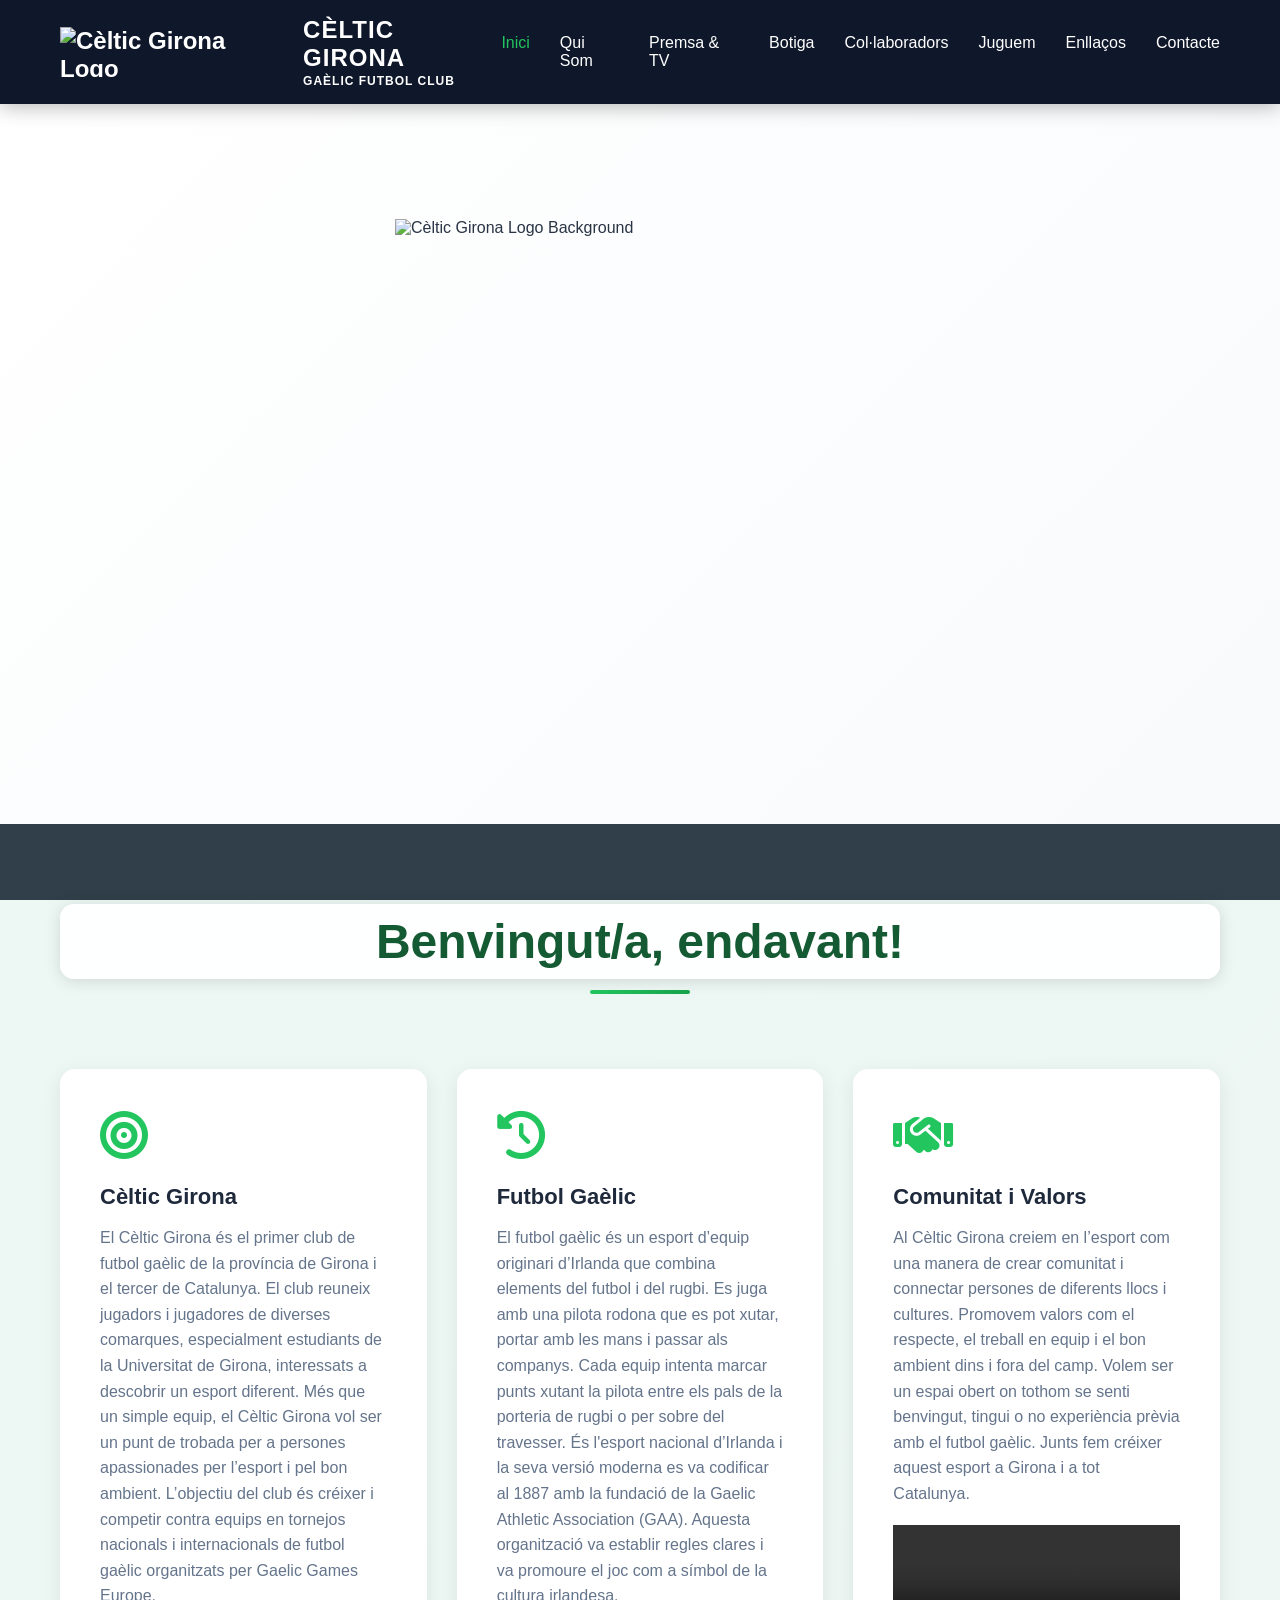
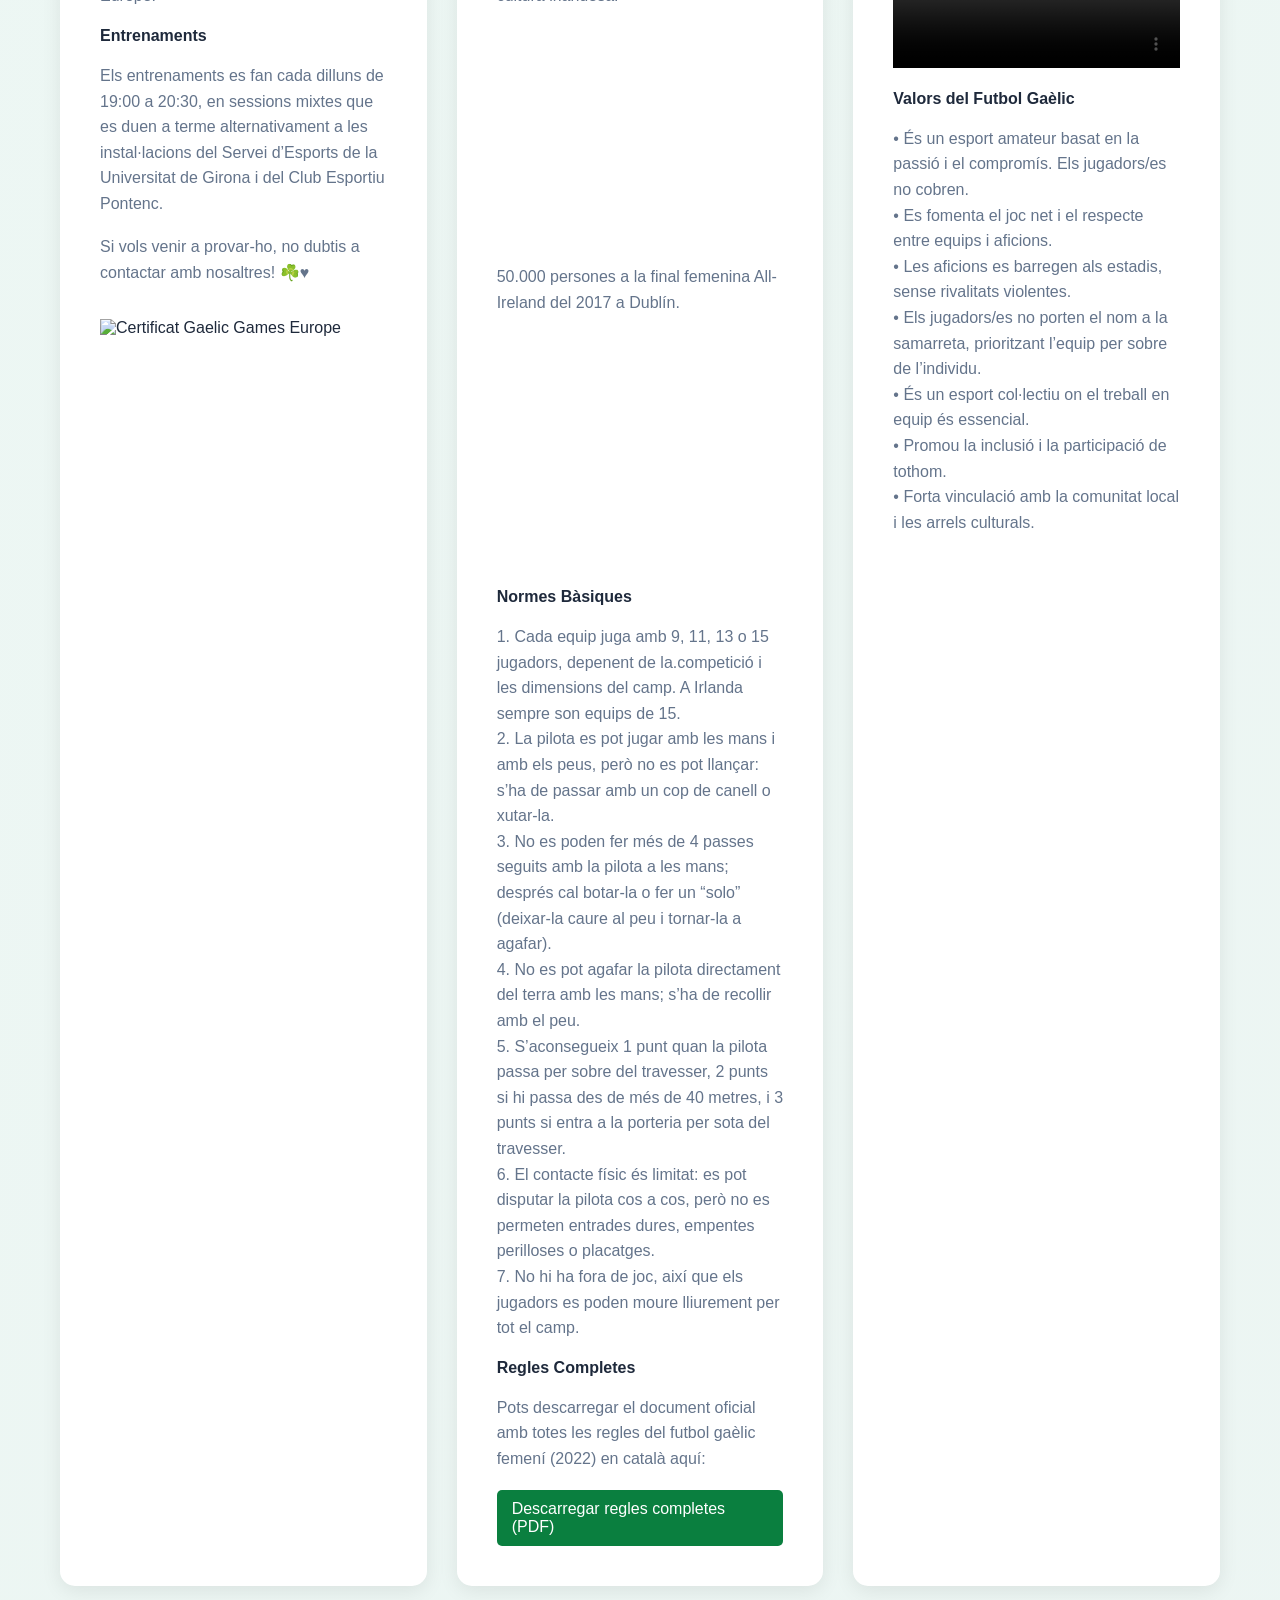
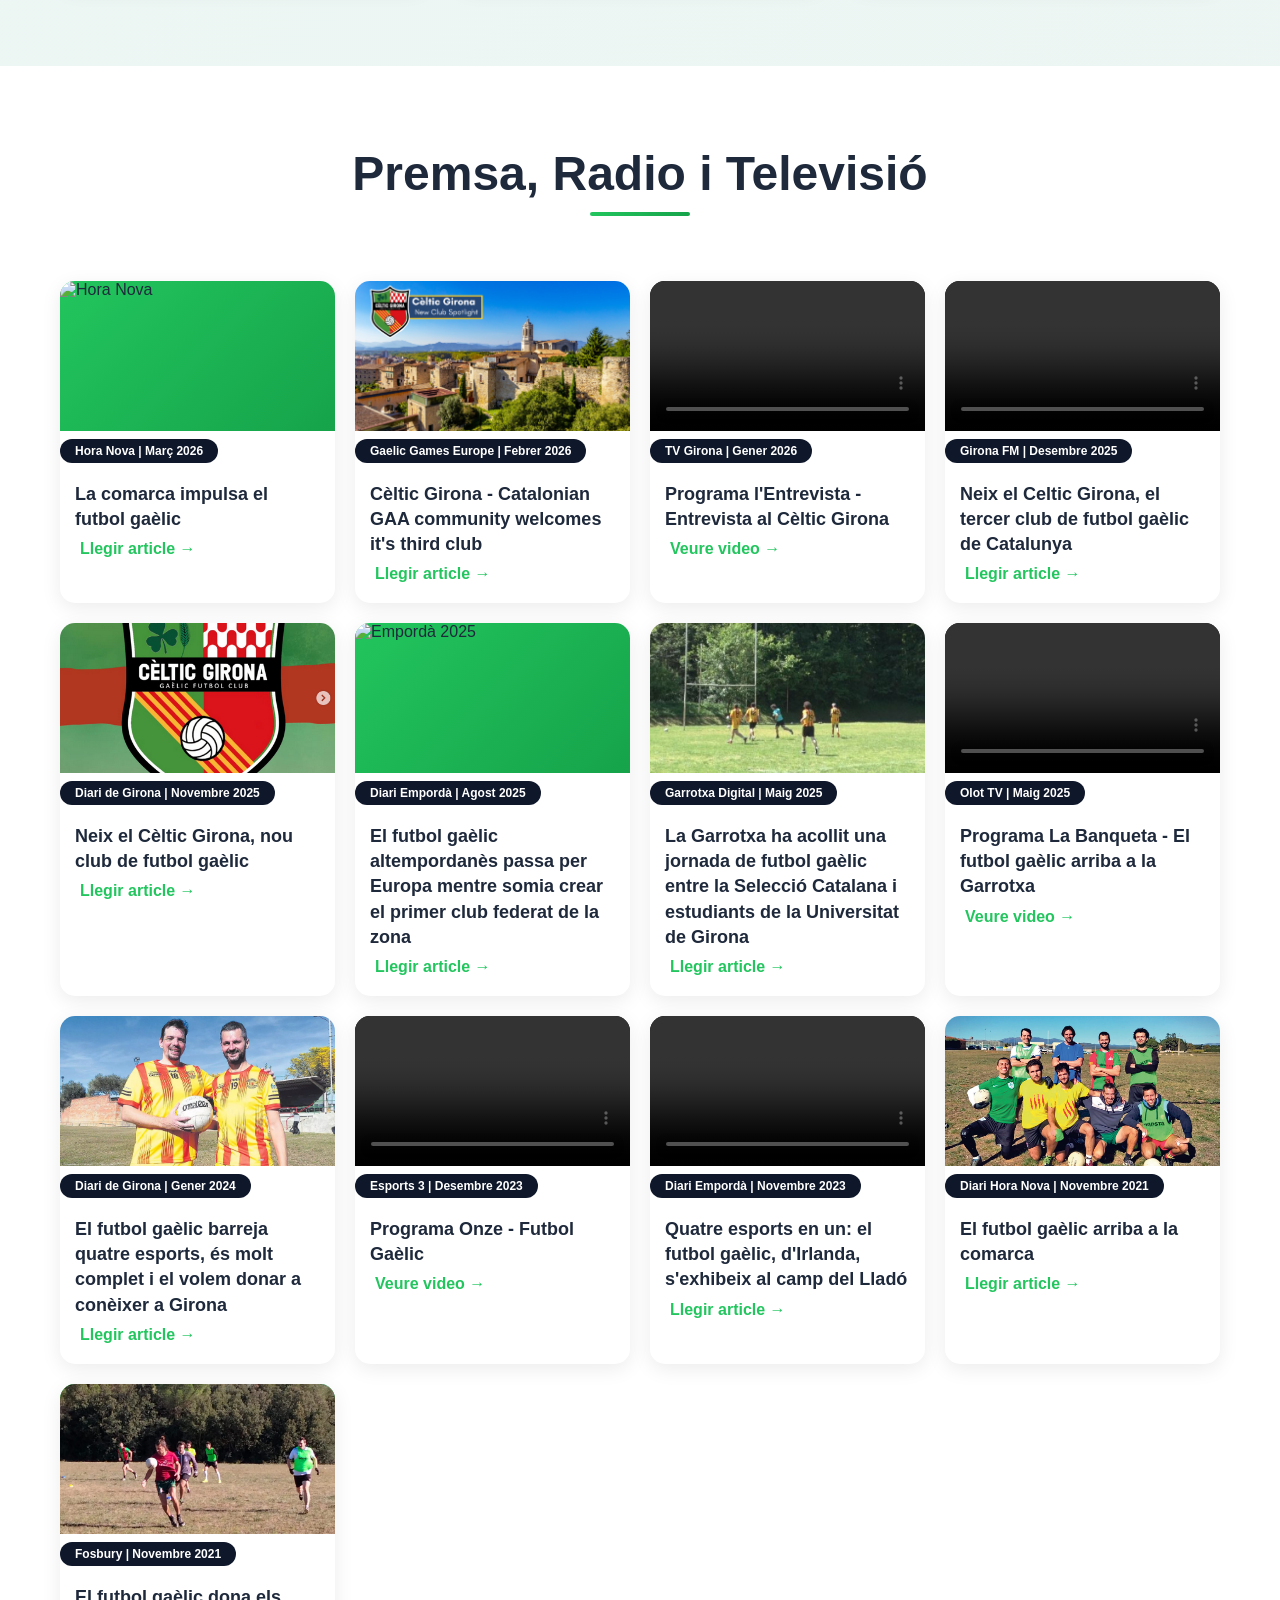
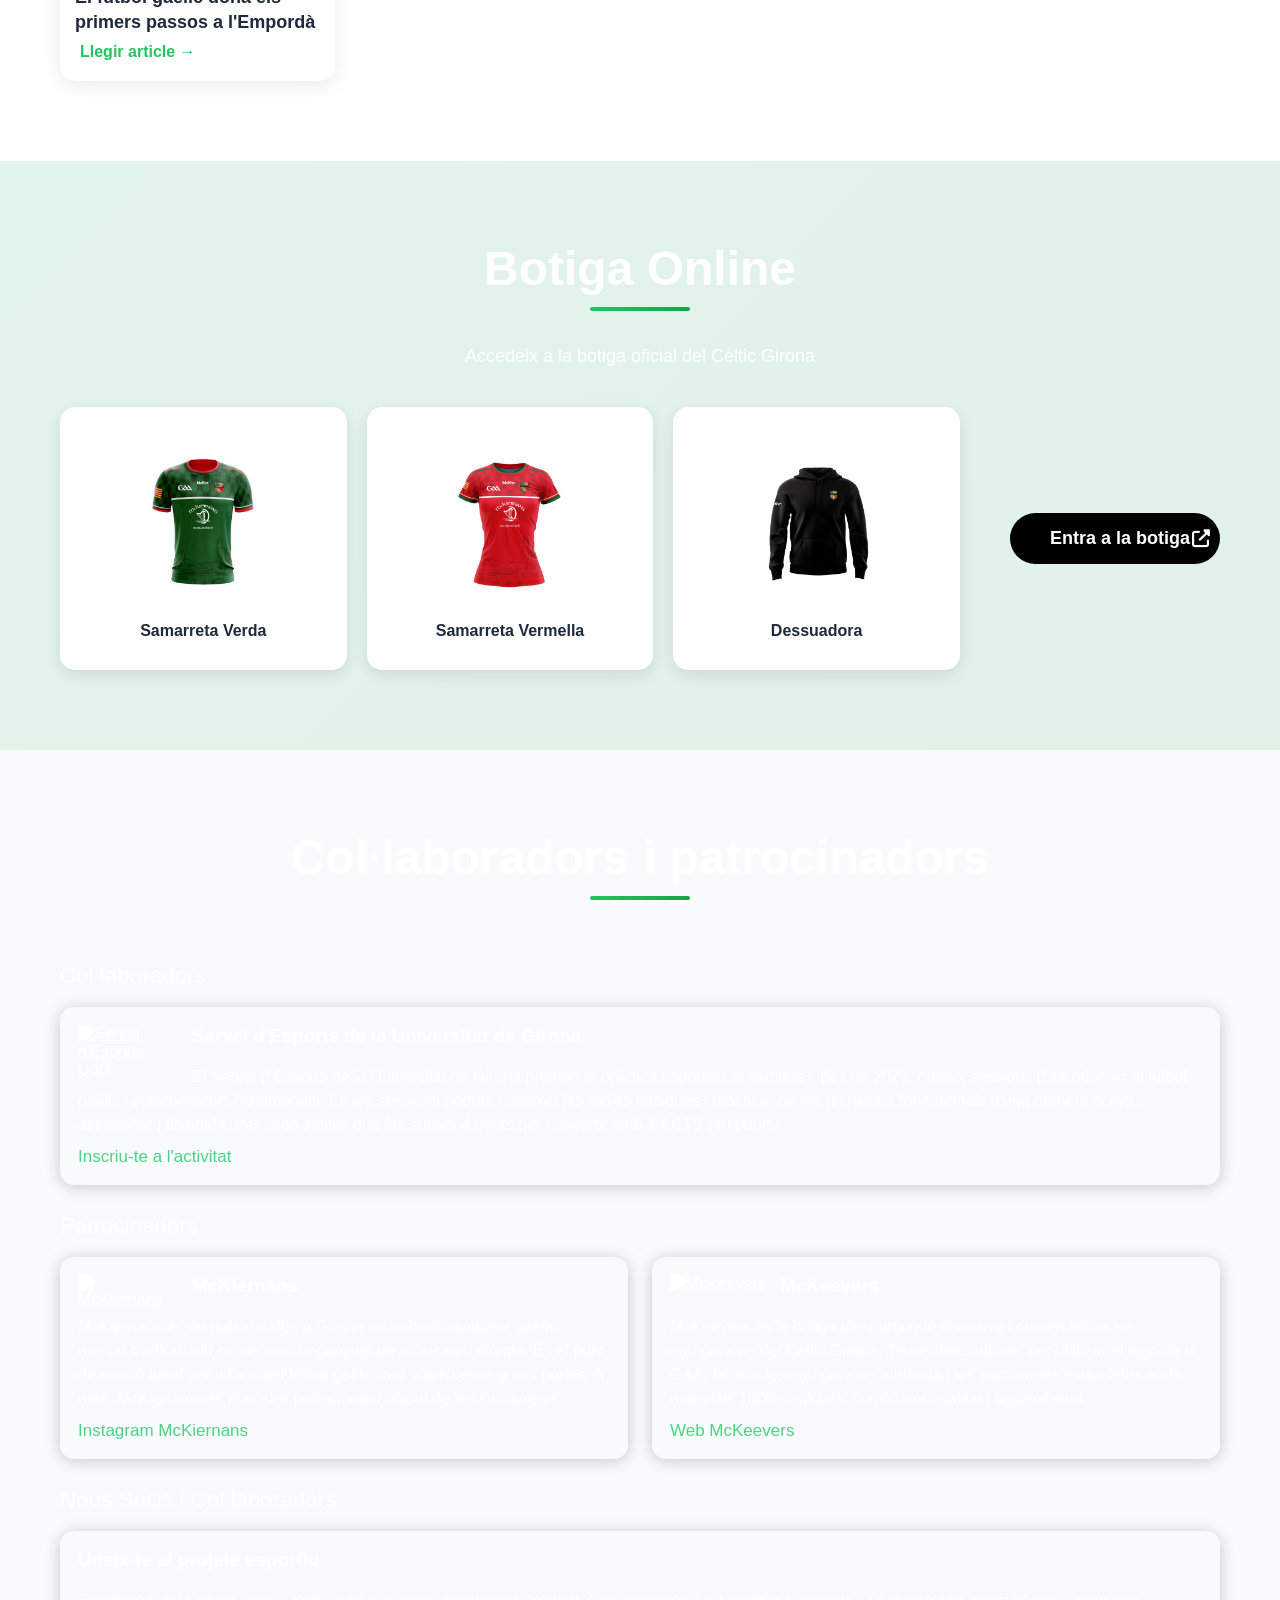
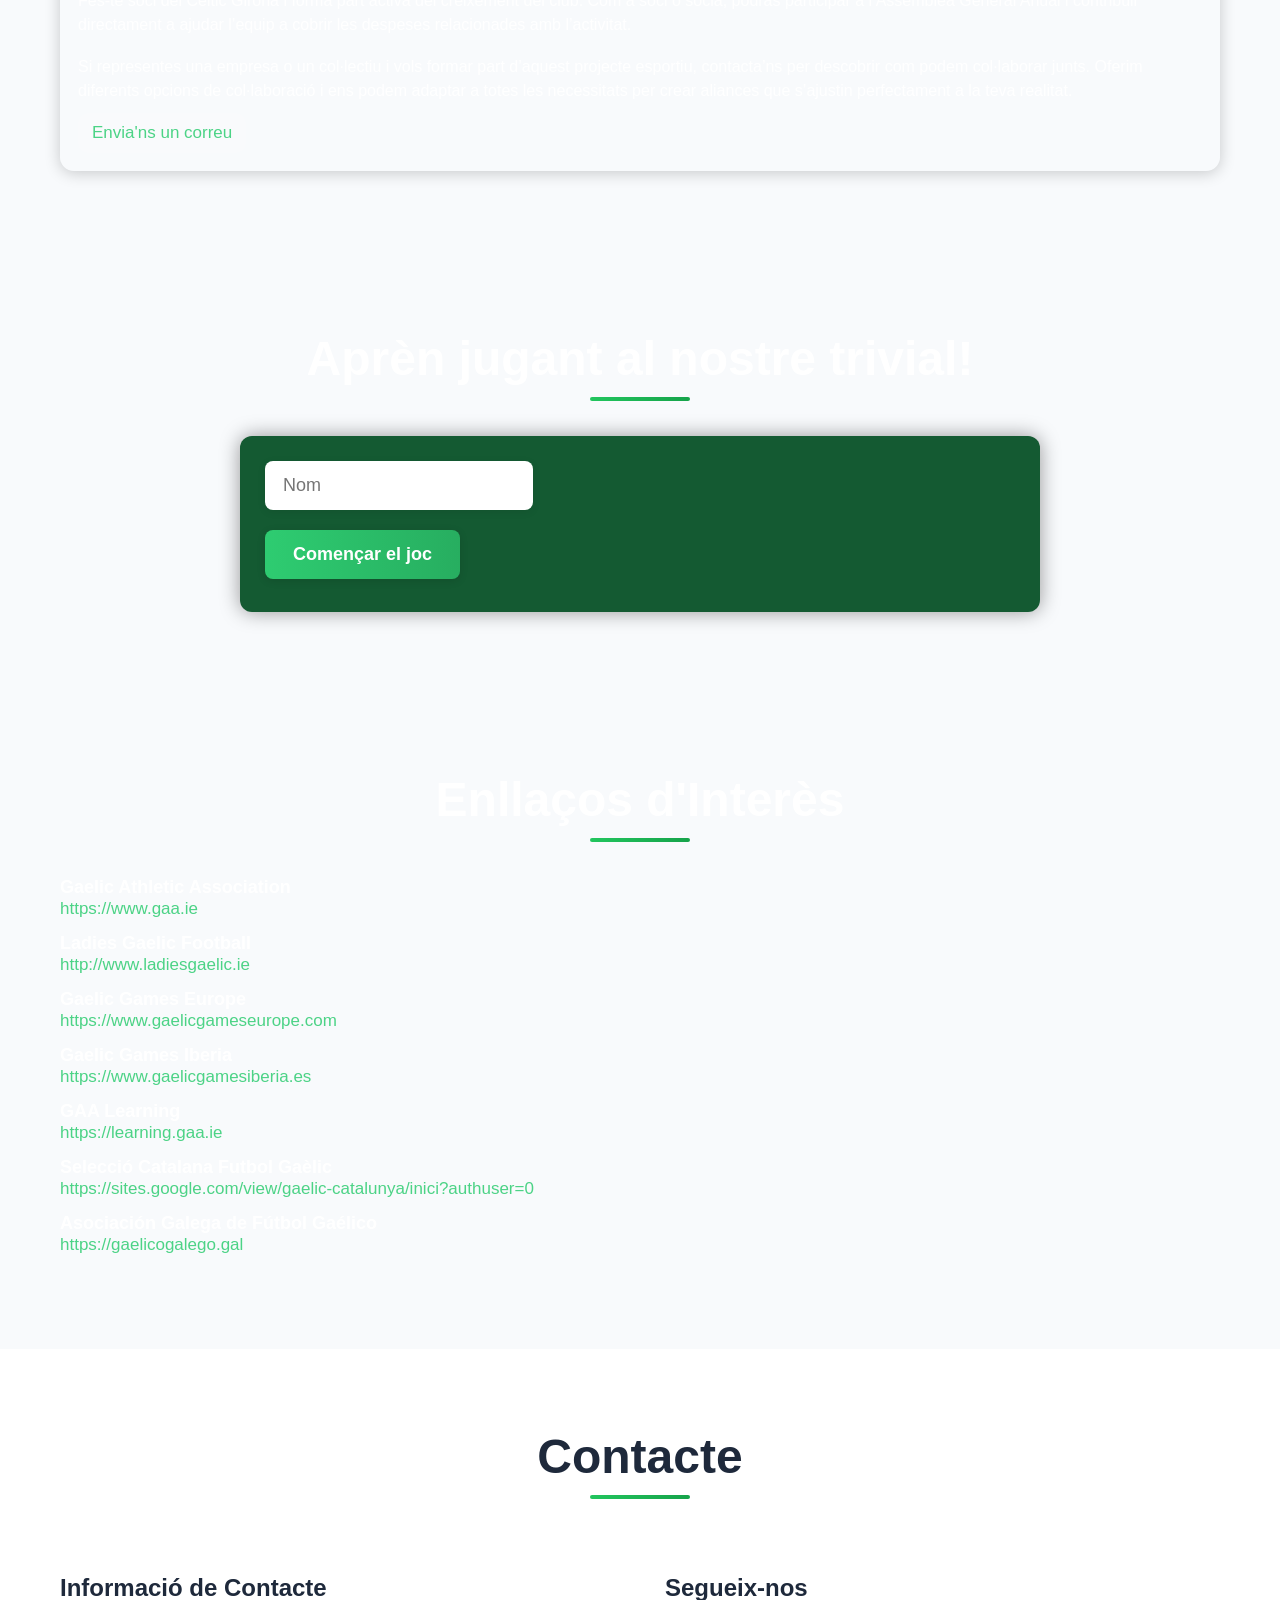
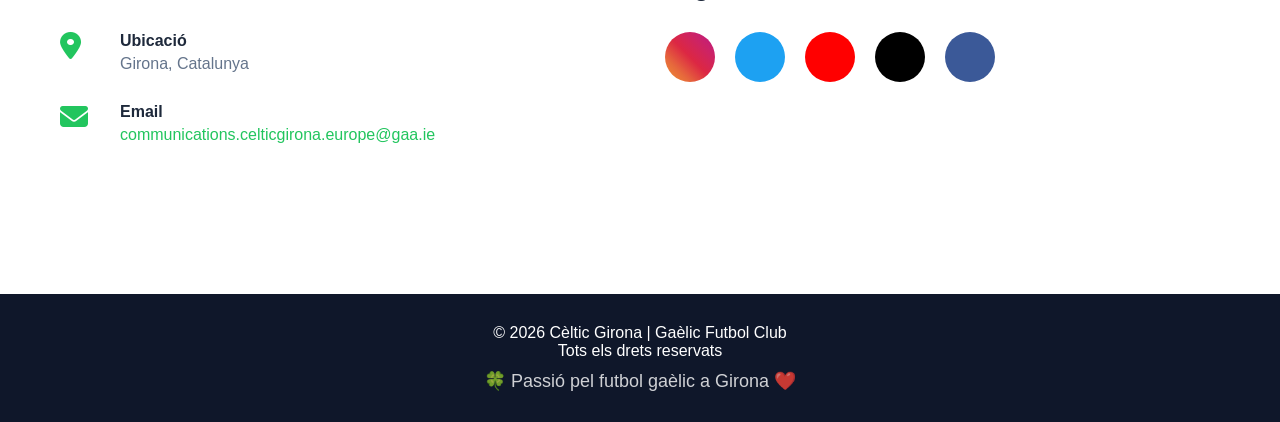
==== index.html @ 1ba1a30a "Update index.html" ====
<!DOCTYPE html>
<html lang="ca">
<head>
    <meta charset="UTF-8">
    
    <!-- Google tag (gtag.js) -->
    <script async src="https://www.googletagmanager.com/gtag/js?id=G-WCNKQCHRR4"></script>
    <script>
     window.dataLayer = window.dataLayer || [];
     function gtag(){dataLayer.push(arguments);}
     gtag('js', new Date());

     gtag('config', 'G-WCNKQCHRR4');
    </script>
    
    <meta name="description" content="Pàgina oficial Cèltic Girona Gaèlic Futbol Club)" />
    <meta name="keywords" content="Cèltic, Girona, Futbol, Gaèlic" />
    <meta name="viewport" content="width=device-width, initial-scale=1.0">

    
    <title>Cèltic Girona | Gaèlic Futbol Club</title>
    <link rel="stylesheet" href="styles.css">
    <link rel="stylesheet" href="https://cdnjs.cloudflare.com/ajax/libs/font-awesome/6.4.0/css/all.min.css">
</head>
<body>
    <!-- Header i Navegació -->
    <header class="header">
        <div class="container">
            <div class="logo">
                <img src="images/logo.png" alt="Cèltic Girona Logo" class="logo-img">
                <span>Cèltic Girona<br><small>Gaèlic Futbol Club</small></span>
            </div>
            <nav class="nav">
                <button class="hamburger" id="hamburger">
                    <span></span>
                    <span></span>
                    <span></span>
                </button>
                <ul class="nav-list" id="navList">
                    <li><a href="#inicio">Inici</a></li>
                    <li><a href="#qui-som">Qui Som</a></li>
                    <li><a href="#premsa">Premsa & TV</a></li>
                    <li><a href="#botiga">Botiga</a></li>
                    <li><a href="#patrocinadors">Col·laboradors</a></li>
                    <li><a href="#juguem">Juguem</a></li>
                    <li><a href="#enllacos">Enllaços</a></li>
                    <li><a href="#contacte">Contacte</a></li>
                </ul>
            </nav>
        </div>
    </header>

    <!-- Secció Hero -->
    <section id="inicio" class="hero">
        <div class="hero-background">
            <img src="images/logo.png" alt="Cèltic Girona Logo Background" class="hero-logo-bg">
        </div>
        <div class="hero-content">
        </div>
    </section>

    <!-- Secció Qui Som -->
    <section id="qui-som" class="section qui-som">
        <div class="container">
            <h2 class="qui-som-title">Benvingut/a, endavant!</h2>
            <div class="content-grid">
                <div class="card">
                    <div class="card-icon">
                        <i class="fas fa-bullseye"></i>
                    </div>
                    <h3>Cèltic Girona</h3>
                    <p>El Cèltic Girona és el primer club de futbol gaèlic de la província de Girona i el tercer de Catalunya. El club reuneix jugadors i jugadores de diverses comarques, especialment estudiants de la Universitat de Girona, interessats a descobrir un esport diferent. Més que un simple equip, el Cèltic Girona vol ser un punt de trobada per a persones apassionades per l’esport i pel bon ambient. L’objectiu del club és créixer i competir contra equips en tornejos nacionals i internacionals de futbol gaèlic organitzats per Gaelic Games Europe.</p>
                    </br>
                    <h4>Entrenaments</h4>
                    <br>
                    <p>Els entrenaments es fan cada dilluns de 19:00 a 20:30, en sessions mixtes que es duen a terme alternativament a les instal·lacions del Servei d’Esports de la Universitat de Girona i del Club Esportiu Pontenc.</p>
                    <br>
                    <p>Si vols venir a provar-ho, no dubtis a contactar amb nosaltres! ☘️♥️</p>
                    <br>
                    <img src="images/celtic_girona_certificat_gee.jpg" alt="Certificat Gaelic Games Europe" style="width:100%; margin-top:15px; margin-bottom:15px;">
                </div>    

                <div class="card">
                    <div class="card-icon">
                    <i class="fas fa-history"></i>
                </div>
                <h3>Futbol Gaèlic</h3>
                <p>El futbol gaèlic és un esport d’equip originari d’Irlanda que combina elements del futbol i del rugbi. Es juga amb una pilota rodona que es pot xutar, portar amb les mans i passar als companys. Cada equip intenta marcar punts xutant la pilota entre els pals de la porteria de rugbi o per sobre del travesser. És l'esport nacional d’Irlanda i la seva versió moderna es va codificar al 1887 amb la fundació de la Gaelic Athletic Association (GAA). Aquesta organització va establir regles clares i va promoure el joc com a símbol de la cultura irlandesa.</p>
                </br>
                <iframe width="100%" height="215"
                src="https://www.youtube.com/embed/PQqr19PSHFk?is=afX-1iHT82Kkx4VJ&autoplay=1&mute=1"
                title="YouTube video player"
                frameborder="0"
                allow="accelerometer; autoplay; clipboard-write; encrypted-media; gyroscope; picture-in-picture; fullscreen"
                allowfullscreen>
                </iframe>
                </br>
                <br>   
                <p>50.000 persones a la final femenina All-Ireland del 2017 a Dublín.</p>
                <br>
                <iframe width="100%" height="215"
                src="https://www.youtube.com/embed/XE3Kad0G_X8?os=afX-1iHT8Kkx4VJ&autoplay=1&mute=1"
                title="YouTube video player"
                frameborder="0"
                allow="accelerometer; autoplay; clipboard-write; encrypted-media; gyroscope; picture-in-picture; fullscreen"
                allowfullscreen>
                </iframe>
                <br>
                <br>
                <br>
                <h4>Normes Bàsiques</h4>
                <br>
                <p> 1. Cada equip juga amb 9, 11, 13 o 15 jugadors, depenent de la.competició i les dimensions del camp. A Irlanda sempre son equips de 15.</p>
                <p> 2. La pilota es pot jugar amb les mans i amb els peus, però no es pot llançar: s’ha de passar amb un cop de canell o xutar-la.</p>
                <p> 3. No es poden fer més de 4 passes seguits amb la pilota a les mans; després cal botar-la o fer un “solo” (deixar-la caure al peu i tornar-la a agafar).</p>
                <p> 4. No es pot agafar la pilota directament del terra amb les mans; s’ha de recollir amb el peu.</p>
                <p> 5. S’aconsegueix 1 punt quan la pilota passa per sobre del travesser, 2 punts si hi passa des de més de 40 metres, i 3 punts si entra a la porteria per sota del travesser.</p>
                <p> 6. El contacte físic és limitat: es pot disputar la pilota cos a cos, però no es permeten entrades dures, empentes perilloses o placatges.</p>
                <p> 7. No hi ha fora de joc, així que els jugadors es poden moure lliurement per tot el camp.</p>
                <br>
                <h4>Regles Completes</h4>
                <br>
                <p>Pots descarregar el document oficial amb totes les regles del futbol gaèlic femení (2022) en català aquí:</p>
                <br>
                <a href="https://ladiesgaelic.ie/wp-content/uploads/2022/09/LGFA-Playing-Rules-2022_Catalan.pdf" target="_blank" class="sponsor-link"
                       style="display:inline-block; padding:10px 15px; background:#0a7f3f; color:white; text-decoration:none; border-radius:5px;">
                       Descarregar regles completes (PDF)
                </a>
                </div>
               
                <div class="card">
                    <div class="card-icon">
                        <i class="fas fa-handshake"></i>
                    </div>
                    <h3>Comunitat i Valors</h3>
                    <p>Al Cèltic Girona creiem en l’esport com una manera de crear comunitat i connectar persones de diferents llocs i cultures. Promovem valors com el respecte, el treball en equip i el bon ambient dins i fora del camp. Volem ser un espai obert on tothom se senti benvingut, tingui o no experiència prèvia amb el futbol gaèlic. Junts fem créixer aquest esport a Girona i a tot Catalunya.</p>
                    <br>
                    <video controls width="100%">
                    <source src="video/YouCut_20260312_075220676.mp4" type="video/mp4">
                     El teu navegador no suporta el vídeo HTML5.
                    </video>
                   <br>
                   <br>
                   <h4>Valors del Futbol Gaèlic</h4>
                   <br>
                     <p>• És un esport amateur basat en la passió i el compromís. Els jugadors/es no cobren.</p>
                     <p>• Es fomenta el joc net i el respecte entre equips i aficions.</p>
                     <p>• Les aficions es barregen als estadis, sense rivalitats violentes.</p>
                     <p>• Els jugadors/es no porten el nom a la samarreta, prioritzant l’equip per sobre de l’individu.</p>
                     <p>• És un esport col·lectiu on el treball en equip és essencial.</p>
                     <p>• Promou la inclusió i la participació de tothom.</p>
                     <p>• Forta vinculació amb la comunitat local i les arrels culturals.</p>
                </div>
            </div>
        </div>
    </section>

    
    <!-- Secció Premsa i Televisió -->
    <section id="premsa" class="section premsa">
        <div class="container">
            <h2>Premsa, Radio i Televisió</h2>      
        <div class="articles-grid">
                <!-- PREMSA LOCAL -->
            
                <article class="article-card" data-category="premsa">
                    <div class="article-image">
                        <img src="images/hora_nova_2026.png" alt="Hora Nova">
                    </div>
                    <div class="article-meta">
                        <span class="article-tag tag-below">Hora Nova  |  Març 2026</span>
                    </div>
                    <h3>La comarca impulsa el futbol gaèlic</h3>
                    <a href="https://www.horanova.cat/noticia/264146/la-comarca-impulsa-el-futbol-gaelic/" target="_blank" class="read-more">Llegir article →</a>
                </article>
            
                <article class="article-card" data-category="premsa">
                    <div class="article-image">
                        <img src="images/gge_celticgirona.PNG" alt="Gaelic Games Europe">
                    </div>
                    <span class="article-tag tag-below">Gaelic Games Europe | Febrer 2026</span>
                    <h3>Cèltic Girona - Catalonian GAA community welcomes it's third club</h3>
                    <a href="https://gaelicgameseurope.com/2026/02/12/new-club-celtic-girona-another-catalonian-gaa-joins-iberia-gaa/" target="_blank" class="read-more">Llegir article →</a>
                </article>

                <article class="article-card" data-category="tv">
                    <div class="article-image">
                        <video controls muted playsinline>
                            <source src="video/videoplayback (1) (1) (1).mp4" type="video/mp4">
                        </video>
                    </div>
                    <span class="article-tag tag-below">TV Girona | Gener 2026</span>
                    <h3>Programa l'Entrevista - Entrevista al Cèltic Girona</h3>
                    <a href="https://www.youtube.com/watch?v=YMSCdf6QDs0" target="_blank" class="read-more">Veure video →</a>
                </article>

                <article class="article-card" data-category="tv">
                    <div class="article-image">
                        <video controls muted playsinline>
                            <source src="video/gironafm.mp4" type="video/mp4">
                        </video>
                    </div>
                    <span class="article-tag tag-below">Girona FM | Desembre 2025</span>
                    <h3>Neix el Celtic Girona, el tercer club de futbol gaèlic de Catalunya </h3>
                    <a href="https://www.gironafm.cat/news/neix-el-celtic-girona-el-tercer-club-de-futbol-gaelic-de-catalunya" class="read-more">Llegir article →</a>
                </article>

                <article class="article-card" data-category="premsa">
                    <div class="article-image">
                        <img src="images/celticgirona.png" alt="Diari de Girona 2025">
                    </div>
                    <span class="article-tag tag-below">Diari de Girona | Novembre 2025</span>
                    <h3>Neix el Cèltic Girona, nou club de futbol gaèlic</h3>
                    <a href="https://www.diaridegirona.cat/esports/2025/11/25/celtic-girona-nou-club-futbol-gaelic-124109489.html" class="read-more">Llegir article →</a>
                </article>

                <article class="article-card" data-category="premsa">
                    <div class="article-image">
                        <img src="images/emporda_europeus.png" alt="Empordà 2025">
                    </div>
                    <span class="article-tag tag-below">Diari Empordà | Agost 2025</span>
                    <h3>El futbol gaèlic altempordanès passa per Europa mentre somia crear el primer club federat de la zona</h3>
                    <a href="https://www.emporda.info/esports/2025/08/10/futbol-gaelic-altempordanes-passa-per-europa-somia-crear-primer-club-federat-zona-120232209.html" target="_blank" class="read-more">Llegir article →</a>
                </article>

                <article class="article-card" data-category="premsa">
                    <div class="article-image">
                        <img src="images/garrotxadigital.png" alt="Garrotxa Digital 2025">
                    </div>
                    <span class="article-tag tag-below">Garrotxa Digital | Maig 2025</span>
                    <h3>La Garrotxa ha acollit una jornada de futbol gaèlic entre la Selecció Catalana i estudiants de la Universitat de Girona</h3>
                    <a href="https://www.garrotxadigital.cat/noticia/252768/la-garrotxa-ha-acollit-una-jornada-de-futbol-gaelic-entre-la-seleccio-catalana-i-estudiant.html" class="read-more">Llegir article →</a>
                </article>

                <article class="article-card" data-category="tv">
                    <div class="article-image">
                        <video controls muted playsinline>
                            <source src="video/olottv.mp4" type="video/mp4">
                        </video>
                    </div>
                    <span class="article-tag tag-below">Olot TV | Maig 2025</span>
                    <h3>Programa La Banqueta - El futbol gaèlic arriba a la Garrotxa</h3>
                     <a href="https://www.youtube.com/watch?v=HokA0ycc1U4" class="read-more">Veure video →</a>
                </article>

                <article class="article-card" data-category="premsa">
                    <div class="article-image">
                        <img src="images/diaridegirona.png" alt="Diari de Girona 2023">
                    </div>
                    <span class="article-tag tag-below">Diari de Girona | Gener 2024</span>
                    <h3>El futbol gaèlic barreja quatre esports, és molt complet i el volem donar a conèixer a Girona</h3>
                    <a href="https://www.diaridegirona.cat/esports/2024/01/06/xavi-arnau-futbol-gaelic-barreja-96575049.html" class="read-more">Llegir article →</a>
                </article>
                
                <article class="article-card" data-category="tv">
                    <div class="article-image">
                        <video controls muted playsinline>
                            <source src="video/videoplayback (2) (1) (1).mp4" type="video/mp4">
                        </video>
                    </div>
                    <span class="article-tag tag-below">Esports 3 | Desembre 2023</span>
                    <h3>Programa Onze - Futbol Gaèlic</h3>
                    <a href="https://www.youtube.com/watch?v=WWAI0CmOEh0&feature=youtu.be" class="read-more">Veure video →</a>
                </article>

                <article class="article-card" data-category="tv">
                    <div class="article-image">
                        <video controls muted playsinline>
                            <source src="https://estaticos-cdn.prensaiberica.es/epi/public/videoquality/2023/1120/09/video-quatre-esports-en-un-el-futbol-gaelic-dirlanda-sexhibeix-al-camp-del-llado-3.mp4" type="video/mp4">
                        </video>
                    </div>
                    <span class="article-tag tag-below">Diari Empordà | Novembre 2023</span>
                    <h3>Quatre esports en un: el futbol gaèlic, d'Irlanda, s'exhibeix al camp del Lladó</h3>
                    <a href="https://www.emporda.info/esports/2023/11/26/quatre-esports-futbol-gaelic-s-94878858.html" target="_blank" class="read-more">Llegir article →</a>
                </article>

                <article class="article-card" data-category="premsa">
                    <div class="article-image">
                        <img src="images/hora_nova_2021.jpg" alt="Hora Nova 2021">
                    </div>
                    <span class="article-tag tag-below">Diari Hora Nova | Novembre 2021</span>
                    <h3>El futbol gaèlic arriba a la comarca</h3>
                    <a href="https://www.horanova.cat/noticia/199581/el-futbol-gaelic-arriba-a-la-comarca.html" target="_blank" class="read-more">Llegir article →</a>
                </article>

                <article class="article-card" data-category="premsa">
                    <div class="article-image">
                        <img src="images/fosbury.png" alt="Fosbury 2021">                        
                    </div>
                    <span class="article-tag tag-below">Fosbury | Novembre 2021</span>
                    <h3>El futbol gaèlic dona els primers passos a l'Empordà</h3>
                    <a href="https://fosbury.cat/fosbudiary/el-futbol-gaelic-dona-els-primers-passos-a-lemporda/" class="read-more">Llegir article →</a>
                </article>

            </div>
        </div>
    </section>

   
    <!-- Secció Botiga -->
    <section id="botiga" class="section botiga">
        <div class="container">
            <h2 style="color:white;">Botiga Online</h2>
            <p class="section-subtitle" style="color: white;">Accedeix a la botiga oficial del Cèltic Girona</p>
            <div class="botiga-container">
                <div class="botiga-preview">
                    <div class="product-item">
                        <div class="product-image">
                            <a href="https://www.mckeeversports.com/collections/celtic-girona/products/mckvr-celtic-girona-playing-jersey-adult-green" target="_blank" rel="noopener">
                                <img src="images/samarreta_verda_masculina.png" alt="Samarreta Verda Masculina">
                            </a>
                        </div>
                        <p>Samarreta Verda</p>
                    </div>
                    <div class="product-item">
                        <div class="product-image">
                            <a href="https://www.mckeeversports.com/collections/celtic-girona/products/mckvr-celtic-girona-playing-jersey-womens-red" target="_blank" rel="noopener">
                                <img src="images/samarreta_vermella_femanina.png" alt="Samarreta Vermella Femenina">
                            </a>
                        </div>
                        <p>Samarreta Vermella</p>
                    </div>
                    <div class="product-item">
                        <div class="product-image">
                            <a href="https://www.mckeeversports.com/collections/celtic-girona/products/mckvr-celtic-girona-core-pro-cotton-hoodie-adult-black" target="_blank" rel="noopener">
                                <img src="images/sudadera.png" alt="Dessuadora">
                            </a>
                        </div>
                        <p>Dessuadora</p>
                    </div>
                </div>
                <div class="botiga-link">
                    <a href="https://www.mckeeversports.com/collections/celtic-girona" target="_blank" class="btn btn-primary btn-large">
                        Entra a la botiga <i class="fas fa-external-link-alt"></i>
                    </a>
                </div>
            </div>
        </div>
    </section>

    <!-- Secció Patrocinadors -->
    <section id="patrocinadors" class="section patrocinadors">
        <div class="container">
            <h2>Col·laboradors i patrocinadors</h2>
            <style>
                .patrocinadors h2 { color: #fff; }
                .patrocinadors .group-title { color: rgba(255,255,255,0.9); margin-top: 28px; margin-bottom: 12px; font-size: 1.4em; }
                .patrocinadors .sponsors-grid { display:flex; gap:24px; flex-wrap:wrap; margin-top:18px; }
                .patrocinadors .sponsor-card { background: rgba(255,255,255,0.08); padding: 18px; border-radius: 14px; box-shadow: 0 2px 16px rgba(0,0,0,0.2); flex:1 1 240px; min-width:220px; color:#fff; position:relative; }
                .patrocinadors .sponsor-card h3 { margin-top:0; }
                .patrocinadors .sponsor-card h3.partner-title { color: rgba(255,255,255,0.9); }
                .patrocinadors .sponsor-card p { color:rgba(255,255,255,0.9); line-height:1.5; }
                .patrocinadors .sponsor-link { color:#2ecc71; font-weight:400; text-decoration:none; font-size:17px; opacity:0.85; display:inline-block; margin-top:10px; }
                .patrocinadors .sponsor-link:hover { text-decoration:underline; color:#27ae60; opacity:1; }
                .patrocinadors .sponsor-link { color:#2ecc71; font-weight:400; text-decoration:none; font-size:17px; opacity:0.85; display:inline-block; margin-top:10px; }
                .patrocinadors .sponsor-link:hover { text-decoration:underline; color:#27ae60; opacity:1; }
                .patrocinadors .invite-card { margin-top:24px; padding:18px; background: rgba(255,255,255,0.08); border-radius: 14px; box-shadow: 0 2px 16px rgba(0,0,0,0.2); }
                .patrocinadors .invite-text { color: rgba(255,255,255,0.9); font-size:16px; line-height:1.6; font-weight:600; margin:0 0 10px; }
                .patrocinadors .invite-button { background: rgba(255,255,255,0.08); padding:10px 14px; border-radius:10px; display:inline-block; }
                .patrocinadors .sponsor-logo { float:left; margin-right:14px; }
                .patrocinadors .sponsor-logo img { display:block; max-width:100px; filter: brightness(0) invert(1); }
            </style>
            <div class="group-title">Col·laboradors</div>
            <div class="sponsors-grid">
                <div class="sponsor-card">
                    <a href="https://apps.udg.edu/MAU/esports/Client/Oferta/Detall/20714/" target="_blank" rel="noopener" class="sponsor-logo">
                        <img src="images/udg_serveiesports.png" alt="Servei d'Esports UdG">
                    </a>
                    <h3 class="partner-title">Servei d'Esports de la Universitat de Girona</h3>
                    <br>
                    <p>El Servei d’Esports de la Universitat de Girona promou la pràctica esportiva al campus i, des de 2023, ofereix sessions d’introducció al futbol gaèlic i entrenaments bisetmanals. En les sessions podràs conèixer les regles bàsiques i practicar-ne les tècniques fonamentals d’una manera activa, accessible i divertida. Per cada sessió que fas sumes 4 punts per convertir amb 1 ECTS (40 punts).</p>
                    <a href="https://apps.udg.edu/MAU/esports/Client/Oferta/Detall/20714/" target="_blank" rel="noopener" class="sponsor-link">Inscriu-te a l'activitat</a>
                </div>
            </div>

            <div class="group-title">Patrocinadors</div>
            <div class="sponsors-grid">
                <div class="sponsor-card">
                    <a href="https://www.instagram.com/mckiernansgirona/" target="_blank" rel="noopener" class="sponsor-logo">
                        <img src="images/mckiernans.png" alt="McKiernans">
                    </a>
                    <h3 class="partner-title">McKiernans</h3>
                    <br>
                    <p>McKiernans és un pub irlandès a Girona on trobaràs ambient gaèlic, menjar tradicional i cervesa acompanyats de música en directe. És el punt de reunió ideal per a fans del futbol gaèlic que volen veure grans partits. A més, McKiernans és el nostre patrocinador oficial de les samarretes.</p>
                    <a href="https://www.instagram.com/mckiernansgirona/" target="_blank" rel="noopener" class="sponsor-link">Instagram McKiernans</a>
                </div>             
                
                <div class="sponsor-card">
                    <a href="https://www.mckeeversports.com/collections/celtic-girona" target="_blank" rel="noopener" class="sponsor-logo">
                        <img src="images/mckeever.png" alt="McKeevers">
                    </a>
                    <h3 class="partner-title">McKeevers</h3>
                    <br>
                    <p>McKeevers és la botiga d'esports que dissenya i comercialitza les equipacions del Cèltic Girona. Té els drets oficials per utilitzar el logo de la GAA, fabrica les equipacions a Irlanda i les samarretes estan fetes amb materials 100% reciclats, combinant qualitat i sostenibilitat.</p>
                    <a href="https://www.mckeeversports.com/" target="_blank" rel="noopener" class="sponsor-link">Web McKeevers</a>
                </div>
            </div>
            
          <div class="group-title">Nous Socis i Col·laboradors</div>
          <div class="sponsors-grid">
                <div class="sponsor-card">
                    <h3 class="partner-title">Uneix-te al projete esportiu</h3>
                    <br>
                    <p>Fes-te soci del Cèltic Girona i forma part activa del creixement del club. Com a soci o sòcia, podràs participar a l’Assemblea General Anual i contribuir directament a ajudar l’equip a cobrir les despeses relacionades amb l’activitat.</p>
                    <br>
                    <p>Si representes una empresa o un col·lectiu i vols formar part d’aquest projecte esportiu, contacta’ns per descobrir com podem col·laborar junts. Oferim diferents opcions de col·laboració i ens podem adaptar a totes les necessitats per crear aliances que s’ajustin perfectament a la teva realitat.</p>
                    <a href="mailto:communications.celticgirona.europe@gaa.ie" class="sponsor-link invite-button">Envia'ns un correu</a>
            </div>

        </div>
    </section>

     <!-- Secció Preguntes (Trivial) -->
    <section id="juguem" class="section trivial">
        <div class="container">
            <h2 style="color:white;">Aprèn jugant al nostre trivial!</h2>
            <style>
                .qui-som-title {
                    background: rgba(255,255,255,0.92);
                    color: #145a32 !important;
                    display: inline-block;
                    padding: 10px 32px;
                    border-radius: 14px;
                    box-shadow: 0 2px 16px rgba(0,0,0,0.13);
                    font-weight: bold;
                    font-size: 2.2em;
                    margin-bottom: 18px;
                    position: relative;
                    z-index: 2;
                }
            </style>
            <style>
                #question {
                    font-size: 26px !important;
                }
                #answers {
                    gap: 18px !important;
                    margin-top: 18px !important;
                }
                .answer {
                    padding: 22px 14px !important;
                    font-size: 22px !important;
                    border-radius: 12px !important;
                    font-weight: bold;
                    transition: transform 0.2s, box-shadow 0.2s;
                    box-shadow: 0 2px 16px rgba(0,0,0,0.13);
                }
                .answer:hover {
                    transform: scale(1.09);
                    box-shadow: 0 6px 32px rgba(0,0,0,0.22);
                }
                .trivial-modern-input {
                    padding: 14px 18px;
                    border-radius: 8px;
                    border: none;
                    font-size: 18px;
                    margin-bottom: 12px;
                    background: #fff;
                    color: #145a32;
                    box-shadow: 0 2px 8px rgba(0,0,0,0.08);
                    outline: none;
                    transition: box-shadow 0.2s;
                }
                .trivial-modern-input:focus {
                    box-shadow: 0 0 0 2px #2ecc71;
                }
                .trivial-modern-btn {
                    padding: 14px 28px;
                    border-radius: 8px;
                    border: none;
                    font-size: 18px;
                    font-weight: bold;
                    background: linear-gradient(90deg,#2ecc71,#27ae60);
                    color: #fff;
                    box-shadow: 0 2px 8px rgba(0,0,0,0.12);
                    cursor: pointer;
                    margin: 8px 0;
                    transition: background 0.2s, transform 0.2s;
                }
                .trivial-modern-btn:hover {
                    background: linear-gradient(90deg,#27ae60,#2ecc71);
                    transform: translateY(-2px) scale(1.04);
                }
                .trivial-modern-btn.secondary {
                    background: linear-gradient(90deg,#f1c40f,#e67e22);
                    color: #145a32;
                }
                .trivial-modern-btn.secondary:hover {
                    background: linear-gradient(90deg,#e67e22,#f1c40f);
                }
            </style>
            <div id="quiz-container" style="background:#145a32;padding:25px;border-radius:12px;max-width:800px;margin:auto;box-shadow:0 0 20px rgba(0,0,0,0.4);color:white;">
                <div id="start">
                    <input id="player" class="trivial-modern-input" placeholder="Nom">
                    <br>
                    <button class="trivial-modern-btn" onclick="startGame()">Començar el joc</button>
                </div>
                <div id="game" style="display:none">
                    <div id="progress-bar" style="width:100%;background:#0b3d1b;border-radius:10px;overflow:hidden;margin-bottom:20px;">
                        <div id="progress" style="height:15px;background:gold;width:0%"></div>
                    </div>
                    <div id="timer" style="color:gold;font-size:20px;">⏱ 30</div>
                    <h2 id="question"></h2>
                    <div id="answers" style="display:grid;grid-template-columns:1fr 1fr;gap:12px;margin-top:20px;"></div>
                    <div style="width:100%;display:flex;justify-content:center;margin-top:32px;margin-bottom:8px;">
                        <button id="next" class="trivial-modern-btn secondary" style="display:none;min-width:180px;">Següent</button>
                    </div>
                    <div id="result"></div>
                    <button id="restart" class="trivial-modern-btn" style="display:none">Tornar a jugar</button>
                    <br>
                    <div id="ranking-section" style="display:none;">
                        <h3>🏆 Classificació top 3</h3>
                        <table style="width:100%;margin-top:25px;border-collapse:collapse;">
                            <thead>
                                <tr>
                                    <th style="color:gold;text-align:center;font-size:18px;font-weight:bold;">Jugador</th>
                                    <th style="color:gold;text-align:center;font-size:18px;font-weight:bold;">Punts</th>
                                    <th style="color:gold;text-align:center;font-size:18px;font-weight:bold;">Temps (s)</th>
                                </tr>
                            </thead>
                            <tbody id="ranking"></tbody>
                        </table>
                    </div>
                </div>
            </div>
            <canvas id="confetti" style="position:fixed;top:0;left:0;width:100%;height:100%;pointer-events:none;"></canvas>
        </div>
        <script>
        // ...existing code from trivial3.html script...
        let allQuestions=[
        {q:"Quants jugadors té un equip de futbol gaèlic a Irlanda?",a:["11","13","15","17"],c:2},
        {q:"Quants punts val un gol?",a:["1","2","3","4"],c:2},
        {q:"Quants punts val sobrepassar el travesser des de més 40 metres?",a:["1","2","3","4"],c:1},
        {q:"Quin moviment és portar la pilota al peu?",a:["Solo","Dribble","Bounce","Hand pass"],c:0},
        {q:"Quina és la organització que gestiona els esports gaèlics?",a:["FIFA","UEFA","GAA","IRFU"],c:2},
        {q:"Quina és la capacitat de l'estadi Croke Park, on es juguen les finals de futbol gaèlic a Irlanda?",a:["82.300","99.354","73.504","79.999"],c:0},
        {q:"Quin any es va reconèixer el Cèltic Girona per la GGE?",a:["2023","2024","2025","2026"],c:2},
        {q:"Quants passos es poden fer sense botar?",a:["4","6","8","10"],c:0},
        {q:"Com es diu xutar deixant caure la pilota?",a:["Drop kick","Solo","Hand pass","Toe kick"],c:0},
        {q:"Quin és la mida del camp de futbol gaèlic?",a:["Igual futbol","Una mica més gran","Molt més petit","Sala"],c:1},
        {q:"Equip amb més campionats All-Ireland?",a:["Kerry","Dublin","Mayo","Cork"],c:0},
        {q:"Pilota similar a quin esport?",a:["Rugbi","Futbol","Handbol","Bàsquet"],c:1},
        {q:"De quin color és la primera equipació del Cèltic Girona?",a:["Blau","Vermell","Verd","Groc"],c:0},
        {q:"De quin color és la segona equipació del Cèltic Girona?",a:["Blau","Vermell","Verd","Groc"],c:1},
        {q:"Quin país va inventar el futbol gaèlic?",a:["Irlanda","Escòcia","Anglaterra","França"],c:0},
        {q:"Quants clubs de futbol gaèlic hi ha a Catalunya?",a:["1","2","3","4"],c:2},
        {q:"Quina part del cos es pot utilitzar per passar la pilota?",a:["Només mans","Només peus","Mans i peus","Només cap"],c:2},
        {q:"Quin és el nom de la federació europea de futbol gaèlic?",a:["UEFA","GGE","FIFA","IRFU"],c:1},
        {q:"Quin aspecte fa del futbol gaèlic un esport únic en els seus valors?",a:["Amateurisme dels jugadors","Foment de la comunitat local i inclusió social","Respecte a la tradicció, llengua i cultura irlandesa","Totes les respostes son correctes"],c:3},
        {q:"On juga els partits el Cèltic Girona?",a:["Banyoles","Girona","Olot","Figueres"],c:2},
        {q:"Quants jugadors irlandesos té actualment el Cèltic Girona?",a:["1","2","4","6"],c:0},
        {q:"Quin és el format del marcador en futbol gaèlic?",a:["Només gols","Gols i punts","Només punts","Sets"],c:1},
        {q:"Com es diu la competició principal entre comtats a Irlanda?",a:["Champions GAA","Gaelic Cup","All-Ireland Championship","Irish League"],c:2},
        {q:"Quin tipus de contacte està permès?",a:["Empènyer amb mans","Càrrega amb espatlla","Entrades per darrere","Agafar la samarreta"],c:1},
        {q:"Quin és el màxim de vegades seguides que pots botar la pilota?",a:["1","2","3","Il·limitades"],c:0},
        {q:"Quantes parts té un partit?",a:["1","2","3","4"],c:1},
        {q:"Què indica una targeta negra?",a:["Expulsió definitiva","Avís sense sanció","Punt per l'altre equip","Substitució temporal"],c:3},
        {q:"Quin és el premi que rep el guanyador de l'All-Ireland?",a:["Sam Maguire Cup","Liam MacCarthy Cup","FA Cup","Webb Ellis Cup"],c:0},
        {q:"Quants punts suma un marcador de 2-10?",a:["12","14","16","20"],c:2},
        {q:"Quin és el límit de substitucions en competicions oficials a Irlanda?",a:["3","5","7","Il·limitats"],c:2},
        {q:"Com es diu el llançament des de la línia de 45 metres?",a:["Free kick","Penalty","45","Long kick"],c:2},
        {q:"Què passa si un defensor toca la pilota amb el peu dins l’àrea petita?",a:["Penal","Res","Punt rival","Saque de banda"],c:0},
        {q:"Quin és el màxim de passos si combines bot i solo correctament?",a:["4","6","Il·limitats","10"],c:2},
        {q:"Quina comarca no té representació al Cèltic Girona?",a:["La Selva","El Gironès","Baix Empordà","Alt Empordà"],c:2},
        {q:"Quant dura cada part d’un partit sènior de futbol gaèlic?",a:["20 minuts","25 minuts","30 minuts","35 minuts"],c:2},
        {q:"Quin és el color tradicional de Dublin?",a:["Verd","Blau","Vermell","Groc"],c:1},
        {q:"Quina peça d’equipament és obligatòria?",a:["Genolleres","Casc","Protector bucal","Guants"],c:2},
        {q:"Què passa si la pilota surt per la línia lateral?",a:["Corner","Saque de porteria","Throw-in","Free kick"],c:2},
        {q:"Quins dia entrena el Cèltic Girona?",a:["Dilluns","Dimarts","Dijous","Divendres"],c:0},
        {q:"Quina restricció té el porter en futbol gaèlic?",a:["Pot sortir sempre de l’àrea","Només pot tocar la pilota amb el peu","No pot fer hand pass dins l’àrea petita","Només pot xutar llarg"],c:2},
        {q:"Quina d’aquestes accions és considerada falta?",a:["Càrrega amb espatlla","Agafar la samarreta","Bloqueig legal","Passada amb la mà"],c:1},
        {q:"Una diferència clau en el futbol gaèlic femení és:",a:["La mida del camp","L’ús obligatori de protector bucal","El nombre de jugadores","La durada del partit"],c:1},
        {q:"El nivell de contacte permès en futbol gaèlic femení és:",a:["Igual que el masculí","Més alt","Més limitat","Inexistent"],c:2},
        {q:"Quina acció està permesa en el futbol gaèlic femení però no en el masculí?",a:["Fer hand pass","Xutar des de terra","Agafar la pilota directament del terra amb la mà","Fer solo"],c:2},
        {q:"A quina ciutat va estrenar el Cèltic Girona la seva equipació?",a:["Girona","Barcelona","Madrid","Bilbao"],c:3},
        {q:"Quin municipi gironí no ensenya el futbol gaèlic als seus alumnes de secondària?",a:["Girona","Sarrià de Ter","Figueres","Olot"],c:3},
        {q:"Quin equip s'ha proclamat campió d'Europa el 2024 i 2025?",a:["Madrid","Barcelona","Amsterdam","Roma"],c:1},  
        {q:"Quants clubs hi ha a la península ibèrica?",a:["18","22","26","30"],c:2},
        {q:"On s'han jugat les finals de la península ibèrica els anys 2024 i 2025?",a:["Barcelona","Lisboa","Madrid","Salou"],c:3}, 
        {q:"Quin objecte no apareix a l'escut del Cèltic Girona?",a:["Trèvol","Rosa","Pilota","Espiga"],c:1} 

        ];
        let questions=[];
            let startTime=0;
            let endTime=0;
        let current=0;
        let score=0;
        let timer;
        let time=20;
        let player="";
        function shuffle(arr){return arr.sort(()=>Math.random()-0.5);}
        function startGame(){
            player=document.getElementById("player").value||"Jugador";
            questions=shuffle([...allQuestions]).slice(0,10);
            document.getElementById("start").style.display="none";
            document.getElementById("game").style.display="block";
            document.getElementById("ranking-section").style.display="none";
            startTime=Date.now();
            loadQ();
        }
        function loadQ(){
            clearInterval(timer);
            time=20;
            document.getElementById("timer").innerText="⏱ "+time;
            timer=setInterval(()=>{
                time--;
                document.getElementById("timer").innerText="⏱ "+time;
                if(time<=0){
                    clearInterval(timer);
                    answer(-1);
                }
            },1000);
            let q=questions[current];
            document.getElementById("question").innerText=q.q;
            let answers=document.getElementById("answers");
            answers.innerHTML="";
            q.a.forEach((txt,i)=>{
                let b=document.createElement("button");
                b.innerText=txt;
                b.className="answer";
                b.onclick=()=>answer(i);
                answers.appendChild(b);
            });
            document.getElementById("progress").style.width=((current+1)/10*100)+"%";
        }
        function answer(i){clearInterval(timer);let q=questions[current];let btns=document.querySelectorAll(".answer");btns.forEach((b,idx)=>{b.disabled=true;if(idx===q.c) b.style.outline="4px solid white";if(idx===i && idx!==q.c) b.style.opacity="0.4";});if(i===q.c) score++;document.getElementById("next").style.display="inline-block";}
        document.getElementById("next").onclick=()=>{current++;if(current<questions.length){loadQ();document.getElementById("next").style.display="none";}else finish();}
        function medal(){if(score==10) return "🥇 Or";if(score>=7) return "🥈 Plata";if(score>=5) return "🥉 Bronze";return "👍";}
        function getFunnyComment(){
            const comments = {
                10: ["🍀 BRUTAL! Has demostrat ser un expert del futbol gaèlic!","🏆 Perfecte! Et necessitem al Cèltic Girona!"],
                9: ["😎 Gairebé perfecte! Una mica més i ho petes!","🎯 Excel·lent! Només has fallat una pregunta"],
                8: ["👏 Molt bé! Tens bones coneixences","✨ Fantàstic! Podriem fitxar-te!"],
                7: ["💪 Bona puntuació! Vas per bon camí","🌱 Vas millorant! Vols provar-ho un altre cop?"],
                6: ["🤔 No està malament, però pots fer més","📚 Potser encara necessites aprendre algunes coses"],
                5: ["😅 La meitat no està malament!","💭 Bé, almenys la meitat correctes!"],
                4: ["🤨 Potser el futbol gaèlic no és per a tu?","📖 Ups! Et recomanem tornar-ho a provar"],
                3: ["😬 Hm... necessites ajuda","🙈 Mejor seria jugar que responder preguntas"],
                2: ["😅 Dos punts? Vaja, vaja...","😳 Crec que has de practicar més!"],
                1: ["🤔 Només un punt? No és fàcil, veritat?","😅 Potser va millor la pràctica que la teoria!"],
                0: ["😬 Zero punts! Totalment a cegues, eh?","🤷 Bé, almenys ho has intentat!"]
            };
            return comments[score][Math.floor(Math.random() * comments[score].length)];
        }
        function finish(){document.getElementById("question").innerText="Quiz acabat!";document.getElementById("answers").innerHTML="";document.getElementById("result").innerHTML = `<div style='text-align:center;margin:0 0 20px 0;'><div style='font-size:24px;color:#fff;font-weight:normal;text-shadow:0 2px 12px #145a32;line-height:1.2;margin-bottom:2px;'>${getFunnyComment()}</div><div style='font-size:18px;color:#ffd700;'>${player} ha fet ${score}/10 punts</div></div>`;
        endTime=Date.now();
        saveScore();
        loadRanking();
        document.getElementById("ranking-section").style.display="block";
        document.getElementById("next").style.display="none";
        document.getElementById("restart").style.display="block";
        document.getElementById("restart").style.margin="0 auto 30px auto";
        }
        function saveScore(){
            let r=JSON.parse(localStorage.getItem("ranking"))||[];
            let elapsed=Math.round((endTime-startTime)/1000);
            r.push({n:player,s:score,t:elapsed});
            r.sort((a,b)=>b.s-a.s||a.t-b.t);
            r=r.slice(0,10);
            localStorage.setItem("ranking",JSON.stringify(r));
        }
        function loadRanking(){let r=JSON.parse(localStorage.getItem("ranking"))||[];
                let html="";
                r.slice(0,3).forEach(p=>{
                    html += `<tr>
                        <td style='font-size:15px;color:#fff;font-weight:normal;text-align:center;'>${p.n}</td>
                        <td style='font-size:15px;color:#ffd700;font-weight:normal;text-align:center;'>${p.s}</td>
                        <td style='font-size:15px;color:#fff;font-weight:normal;text-align:center;'>${p.t??"-"}</td>
                    </tr>`;
                });
                document.getElementById("ranking").innerHTML=html;
        }
        function confetti(){let canvas=document.getElementById("confetti");let ctx=canvas.getContext("2d");canvas.width=window.innerWidth;canvas.height=window.innerHeight;for(let i=0;i<150;i++){ctx.fillStyle=["gold","green","white"][Math.floor(Math.random()*3)];ctx.fillRect(Math.random()*canvas.width,Math.random()*canvas.height,5,10);}}
        document.getElementById("restart").onclick=()=>location.reload();
        </script>
    </section>


    <!-- Secció Contacte i Xarxes Socials -->
        <!-- Secció Enllaços d'Interès -->
        <section id="enllacos" class="section enllacos">
            <div class="container">
                <h2>Enllaços d'Interès</h2>
                <style>
                    .enllacos-list {list-style:none;padding-left:0;font-size:18px;}
                    .enllacos-list li {color:#fff;margin-bottom:14px;}
                    .enllacos-list a {
                        color:#2ecc71;
                        font-weight:400;
                        text-decoration:none;
                        font-size:17px;
                        opacity:0.85;
                        font-family:inherit;
                    }
                    .enllacos-list a:hover {
                        text-decoration:underline;
                        color:#27ae60;
                        opacity:1;
                    }
                    .enllacos .container h2 {
                        color: #fff !important;
                    }
                </style>
                <ul class="enllacos-list">
                    <li><strong>Gaelic Athletic Association</strong><br><a href="https://www.gaa.ie" target="_blank">https://www.gaa.ie</a></li>
                    <li><strong>Ladies Gaelic Football</strong><br><a href="http://www.ladiesgaelic.ie" target="_blank">http://www.ladiesgaelic.ie</a></li>
                    <li><strong>Gaelic Games Europe</strong><br><a href="https://www.gaelicgameseurope.com" target="_blank">https://www.gaelicgameseurope.com</a></li>
                    <li><strong>Gaelic Games Iberia</strong><br><a href="https://www.gaelicgamesiberia.es" target="_blank">https://www.gaelicgamesiberia.es</a></li>
                    <li><strong>GAA Learning</strong><br><a href="https://learning.gaa.ie" target="_blank">https://learning.gaa.ie</a></li>
                    <li><strong>Selecció Catalana Futbol Gaèlic</strong><br><a href="https://sites.google.com/view/gaelic-catalunya/inici?authuser=0" target="_blank">https://sites.google.com/view/gaelic-catalunya/inici?authuser=0</a></li>
                    <li><strong>Asociación Galega de Fútbol Gaélico</strong><br><a href="https://gaelicogalego.gal" target="_blank">https://gaelicogalego.gal</a></li>
                </ul>
            </div>
        </section>
    <section id="contacte" class="section contacte">
        <div class="container">
            <h2>Contacte</h2>
            <div class="contact-grid">
                <div class="contact-info">
                    <h3>Informació de Contacte</h3>
                    <div class="contact-item">
                        <i class="fas fa-map-marker-alt"></i>
                        <div>
                            <strong>Ubicació</strong>
                            <p>Girona, Catalunya</p>
                        </div>
                    </div>
                    <div class="contact-item">
                        <i class="fas fa-envelope"></i>
                        <div>
                            <strong>Email</strong>
                            <p><a href="mailto:communications.celticgirona.europe@gaa.ie">communications.celticgirona.europe@gaa.ie</a></p>
                        </div>
                    </div>
                </div>
                <div class="social-links">
                    <h3>Segueix-nos</h3>
                    <div class="social-icons">
                        
                        <a href="https://www.instagram.com/celticgironagaa/" target="_blank" class="social-icon instagram">
                            <i class="fab fa-instagram"></i>
                        </a>
                        <a href="https://x.com/CelticGironaGAA" target="_blank" class="social-icon twitter">
                            <i class="fab fa-twitter"></i>
                        </a>
                        <a href="https://www.youtube.com/channel/UC7288irthR574rX_07ryKAw" target="_blank" class="social-icon youtube">
                            <i class="fab fa-youtube"></i>
                        </a>
                        <a href="https://www.tiktok.com/@celticgironagaa" target="_blank" class="social-icon tiktok">
                            <i class="fab fa-tiktok"></i>
                        </a>
                        <a href="https://facebook.com/cèlticgirona" target="_blank" class="social-icon facebook">
                            <i class="fab fa-facebook-f"></i>
                        </a>
                    </div>
                </div>
            </div>           
</div>
</section>

    <!-- Footer -->
    <footer class="footer">
        <div class="container">
            <p>&copy; 2026 Cèltic Girona | Gaèlic Futbol Club</p>
            <p>Tots els drets reservats</p>
            <p class="footer-tagline">🍀 Passió pel futbol gaèlic a Girona ❤️</p>
        </div>
    </footer>

    <!-- PDF.js library -->
    <script src="https://cdnjs.cloudflare.com/ajax/libs/pdf.js/2.14.305/pdf.min.js"></script>
    <script src="script.js"></script>
</body>

</html>
---- styles.css ----
* {
    margin: 0;
    padding: 0;
    box-sizing: border-box;
}

:root {
    --primary: #22c55e;
    --secondary: #16a34a;
    --dark: #0f172a;
    --light: #f8fafc;
    --text: #1e293b;
    --text-light: #64748b;
    --white: #ffffff;
}

html {
    scroll-behavior: smooth;
}

body {
    font-family: 'Segoe UI', Tahoma, Geneva, Verdana, sans-serif;
    color: var(--text);
    background: var(--light);
    overflow-x: hidden;
    background-image: url('images/girona.jpg');
    background-size: cover;
    background-attachment: fixed;
    background-position: center;
    background-repeat: no-repeat;
}

body::before {
    content: '';
    position: fixed;
    top: 0;
    left: 0;
    right: 0;
    bottom: 0;
    background: rgba(15, 23, 42, 0.85);
    z-index: -1;
}

.container {
    max-width: 1200px;
    margin: 0 auto;
    padding: 0 20px;
}

/* Header */
.header {
    background: var(--dark);
    box-shadow: 0 2px 20px rgba(0, 0, 0, 0.3);
    position: sticky;
    top: 0;
    z-index: 1000;
    animation: slideDown 0.5s ease;
}

@keyframes slideDown {
    from {
        transform: translateY(-100%);
    }
    to {
        transform: translateY(0);
    }
}

.header .container {
    display: flex;
    justify-content: space-between;
    align-items: center;
    padding: 1rem 20px;
}

.logo {
    display: flex;
    align-items: center;
    gap: 15px;
    font-size: 24px;
    font-weight: bold;
    color: var(--white);
    transition: transform 0.3s ease;
}

.logo:hover {
    transform: scale(1.05);
}

.logo-img {
    height: 50px;
    width: auto;
    object-fit: contain;
    transition: all 0.3s ease;
}

.logo:hover .logo-img {
    filter: drop-shadow(0 0 10px rgba(255, 255, 255, 0.5));
}

.logo span {
    text-transform: uppercase;
    letter-spacing: 1px;
}

.logo small {
    display: block;
    font-size: 12px;
    color: var(--white);
    margin-top: 2px;
    letter-spacing: 1px;
}

.nav-list {
    display: flex;
    list-style: none;
    gap: 30px;
}

.nav-list a {
    text-decoration: none;
    color: var(--white);
    font-weight: 500;
    position: relative;
    transition: color 0.3s ease;
}

.nav-list a::after {
    content: '';
    position: absolute;
    bottom: -5px;
    left: 0;
    width: 0;
    height: 3px;
    background: var(--primary);
    transition: width 0.3s ease;
}

.nav-list a:hover {
    color: var(--primary);
}

.nav-list a:hover::after {
    width: 100%;
}

.hamburger {
    display: none;
    flex-direction: column;
    background: none;
    border: none;
    cursor: pointer;
    gap: 5px;
}

.hamburger span {
    width: 25px;
    height: 3px;
    background: var(--white);
    border-radius: 2px;
    transition: 0.3s ease;
}

/* Hero Section */
.hero {
    display: flex;
    flex-direction: column;
    align-items: center;
    justify-content: center;
    gap: 40px;
    padding: 100px 0;
    position: relative;
    overflow: hidden;
    background: linear-gradient(135deg, #ffffff 0%, #f8fafc 100%);
    color: var(--text);
    min-height: 80vh;
}

.hero-background {
    position: absolute;
    top: 0;
    left: 0;
    right: 0;
    bottom: 0;
    display: flex;
    align-items: center;
    justify-content: center;
    z-index: 1;
}

.hero-logo-bg {
    width: 490px;
    height: 490px;
    object-fit: contain;
    opacity: 1;
    animation: heartbeat 1.5s ease-in-out infinite;
}

@keyframes heartbeat {
    0% {
        opacity: 1;
        transform: scale(1);
    }
    25% {
        opacity: 1;
        transform: scale(1.02);
    }
    50% {
        opacity: 1;
        transform: scale(1.05);
    }
    75% {
        opacity: 1;
        transform: scale(1.02);
    }
    100% {
        opacity: 1;
        transform: scale(1);
    }
}

.hero::before {
    content: '';
    position: absolute;
    top: 0;
    left: 0;
    right: 0;
    bottom: 0;
    background: rgba(255, 255, 255, 0.05);
    z-index: 2;
}

.hero-content {
    position: relative;
    z-index: 3;
    animation: fadeInLeft 0.8s ease;
    text-align: center;
    padding: 0 20px;
}

.hero-title {
    display: none;
}

.hero-subtitle {
    display: none;
}

.hero-tagline {
    display: none;
}

@keyframes fadeInLeft {
    from {
        opacity: 0;
        transform: translateX(-50px);
    }
    to {
        opacity: 1;
        transform: translateX(0);
    }
}

@keyframes fadeIn {
    from {
        opacity: 0;
    }
    to {
        opacity: 1;
    }
}

@keyframes scaleIn {
    from {
        transform: scale(0.9);
        opacity: 0;
    }
    to {
        transform: scale(1);
        opacity: 1;
    }
}

.hero-buttons {
    display: flex;
    gap: 20px;
    animation: fadeIn 1s ease 0.6s both;
    justify-content: center;
    margin-top: 120px;
}

.btn {
    padding: 12px 30px;
    border: none;
    border-radius: 50px;
    font-size: 16px;
    font-weight: bold;
    cursor: pointer;
    transition: all 0.3s ease;
    text-decoration: none;
    display: inline-block;
}

.btn-primary {
    background: #000000;
    color: var(--white);
}

.btn-primary:hover {
    transform: translateY(-3px);
    box-shadow: 0 10px 25px rgba(0, 0, 0, 0.3);
}

.btn-secondary {
    background: transparent;
    color: #000000;
    border: 2px solid #000000;
}

.btn-secondary:hover {
    background: #000000;
    color: var(--white);
}

.btn-large {
    padding: 15px 40px;
    font-size: 18px;
}

/* Sections */
.section {
    padding: 80px 0;
    position: relative;
}

.section h2 {
    font-size: 48px;
    margin-bottom: 50px;
    text-align: center;
    position: relative;
    display: inline-block;
    width: 100%;
}

.section h2::after {
    content: '';
    position: absolute;
    bottom: -15px;
    left: 50%;
    transform: translateX(-50%);
    width: 100px;
    height: 4px;
    background: linear-gradient(90deg, var(--primary), var(--secondary));
    border-radius: 2px;
}

.section-subtitle {
    text-align: center;
    color: var(--text-light);
    font-size: 18px;
    margin-bottom: 40px;
}

/* Qui Som */
.qui-som {
    background: linear-gradient(135deg, rgba(34, 197, 94, 0.05) 0%, rgba(22, 163, 74, 0.05) 100%);
}

.content-grid {
    display: grid;
    grid-template-columns: repeat(auto-fit, minmax(300px, 1fr));
    gap: 30px;
    margin-top: 40px;
}

.card {
    background: var(--white);
    padding: 40px;
    border-radius: 15px;
    box-shadow: 0 5px 20px rgba(0, 0, 0, 0.08);
    transition: all 0.3s ease;
    animation: slideUp 0.6s ease;
}

@keyframes slideUp {
    from {
        opacity: 0;
        transform: translateY(30px);
    }
    to {
        opacity: 1;
        transform: translateY(0);
    }
}

.card:hover {
    transform: translateY(-10px);
    box-shadow: 0 15px 40px rgba(34, 197, 94, 0.2);
    border-top: 4px solid var(--primary);
}

.card-icon {
    font-size: 48px;
    color: var(--primary);
    margin-bottom: 20px;
}

.card h3 {
    font-size: 22px;
    margin-bottom: 15px;
    color: var(--text);
}

.card p {
    color: var(--text-light);
    line-height: 1.6;
}

.premsa {
    background: var(--white);
}

.press-filters {
    display: flex;
    justify-content: center;
    gap: 15px;
    margin: 30px 0 40px;
    flex-wrap: wrap;
}

.filter-btn {
    padding: 10px 25px;
    border: 2px solid var(--primary);
    background: transparent;
    color: var(--primary);
    border-radius: 25px;
    cursor: pointer;
    font-weight: bold;
    transition: all 0.3s ease;
    font-size: 14px;
}

.filter-btn:hover,
.filter-btn.active {
    background: var(--primary);
    color: var(--white);
}

.articles-grid {
    display: grid;
    grid-template-columns: repeat(auto-fit, minmax(240px, 1fr)); /* smaller cards */
    gap: 20px;
    margin-top: 30px;
}

.article-card {
    background: var(--white);
    border-radius: 15px;
    overflow: hidden;
    box-shadow: 0 5px 20px rgba(0, 0, 0, 0.08);
    transition: all 0.3s ease;
    animation: slideUp 0.6s ease;
}

.article-card.hidden {
    display: none;
}

.article-card:hover {
    transform: translateY(-10px);
    box-shadow: 0 15px 40px rgba(0, 0, 0, 0.15);
}

.article-image {
    position: relative;
    height: 150px; /* reduced height */
    overflow: hidden;
    background: linear-gradient(135deg, var(--primary), var(--secondary));
}

.header-date {
    position: absolute;
    bottom: 8px;
    left: 8px;
    background: rgba(0,0,0,0.6);
    color: #fff;
    padding: 2px 8px;
    font-size: 12px;
    border-radius: 4px;
}

.article-image iframe,
.article-image video {
    width: 100%;
    height: 100%;
    object-fit: cover;
    display: block;
}

.article-image video {
    background: #000; /* black background when video not loaded */
}

.image-placeholder {
    width: 100%;
    height: 100%;
    background: linear-gradient(135deg, rgba(34, 197, 94, 0.8), rgba(22, 163, 74, 0.8));
    display: flex;
    align-items: center;
    justify-content: center;
    font-size: 40px; /* smaller icon */
    color: var(--white);
    animation: zoomIn 0.6s ease;
}

/* allow actual image inside article-image */
.article-image img {
    width: 100%;
    height: 100%;
    object-fit: cover;
    display: block;
}

@keyframes zoomIn {
    from {
        transform: scale(1.1);
        opacity: 0;
    }
    to {
        transform: scale(1);
        opacity: 1;
    }
}

.article-image:hover .image-placeholder {
    animation: zoomOut 0.3s ease forwards;
}

@keyframes zoomOut {
    to {
        transform: scale(1.1);
    }
}

.article-tag {
    position: absolute;
    top: 15px;
    right: 15px;
    background: var(--dark); /* match header background */
    color: var(--white); /* white text */
    padding: 5px 15px;
    border-radius: 20px;
    font-size: 12px;
    font-weight: bold;
}

.article-tag.tv-tag {
    background: linear-gradient(135deg, var(--primary), var(--secondary));
    color: var(--white);
}
.article-tag.tv-tag {
    background: linear-gradient(135deg, var(--primary), var(--secondary));
    color: var(--white);
}

.tag-below {
    position: static !important;
    display: inline-block;
    margin: 8px 0 4px 0;
    background: var(--dark); /* same as header */
    color: var(--white);
    padding: 5px 15px;
    border-radius: 20px;
    text-align: left;
}

.article-card h3 {
    padding: 15px 15px 8px;
    font-size: 18px; /* smaller heading */
    color: var(--text);
    line-height: 1.4;
}

.article-date {
    padding: 0 15px;
    font-size: 12px;
    color: var(--primary);
    font-weight: bold;
    margin-bottom: 5px;
}

.article-card p {
    padding: 0 20px 15px;
    color: var(--text-light);
    line-height: 1.6;
}

.read-more {
    display: inline-block;
    margin: 0 20px 20px;
    color: var(--primary);
    text-decoration: none;
    font-weight: bold;
    transition: all 0.3s ease;
}

.read-more:hover {
    transform: translateX(5px);
}

/* Botiga */
.botiga {
    background: linear-gradient(135deg, rgba(34, 197, 94, 0.1) 0%, rgba(22, 163, 74, 0.1) 100%);
}

.botiga-container {
    display: grid;
    grid-template-columns: 1fr auto; /* second column only as wide as its content */
    gap: 50px;
    align-items: center;
    margin-top: 40px;
    animation: fadeIn 0.8s ease;
}

.botiga-preview {
    display: grid;
    grid-template-columns: repeat(auto-fit, minmax(225px, 1fr)); /* 1.5× wider items */
    gap: 20px;
}

.product-item {
    background: var(--white);
    padding: 30px; /* bumped padding to provide space around larger image */
    border-radius: 15px;
    text-align: center;
    transition: all 0.3s ease;
    box-shadow: 0 5px 15px rgba(0, 0, 0, 0.1);
}

.product-item:hover {
    transform: scale(1.05) rotateY(5deg);
    box-shadow: 0 10px 25px rgba(34, 197, 94, 0.3);
}

.product-image {
    width: 100%;
    aspect-ratio: 4 / 3; /* o 1 / 1 si la vols més quadrada */
    background: #ffffff;
    border-radius: 10px;
    margin-bottom: 15px;
    animation: pulse 2s ease-in-out infinite;
    overflow: hidden;
    display: flex;
    align-items: center;
    justify-content: center;
    padding: 5px; /* espai interior perquè no toqui vores */
    box-sizing: border-box;
}

.product-image img {
    width: 50%;
    height: 50%;
    object-fit: contain; /* mostra la imatge completa */
    object-position: center;
    display: block;
    margin: 0 auto;
}


/* scale the entire square when hovered so it grows with the image */
.product-image {
    transition: transform 0.3s ease;
}

.product-image:hover {
    transform: scale(2);
    z-index: 10; /* keep above neighbors while enlarged */
}

/* On small screens, keep product images contained and disable hover scaling */
@media (max-width: 768px) {
    .botiga-container {
        grid-template-columns: 1fr;
        gap: 25px;
    }

    .product-image {
        height: 180px;
    }

    .product-image:hover {
        transform: none;
    }
}

@keyframes pulse {
    0%, 100% {
        transform: scale(1);
    }
    50% {
        transform: scale(1.05);
    }
}

.product-item p {
    font-weight: bold;
    color: var(--text);
}

.botiga-link {
    display: flex;
    justify-content: flex-end; /* push link to the right edge of column */
    align-items: center;
    position: relative; /* for absolute icon positioning */
}

.botiga-link .btn {
    position: relative;
    padding-right: 30px; /* leave space for icon inside */
}

.botiga-link .btn i {
    position: absolute;
    right: 10px;
    top: 50%;
    transform: translateY(-50%);
}

/* Contacte */
.contacte {
    background: var(--white);
}

/* PDF presentation section */
.presentacio .pdf-viewer {
    width: 100%;
    height: 600px;
    border: 1px solid var(--text-light);
    margin-bottom: 15px;
}

.presentacio .pdf-controls {
    display: flex;
    justify-content: center;
    align-items: center;
    gap: 10px;
    font-size: 16px;
}

.contact-grid {
    display: grid;
    grid-template-columns: 1fr 1fr;
    gap: 50px;
    margin: 40px 0;
}

.contact-info h3,
.social-links h3 {
    font-size: 24px;
    margin-bottom: 30px;
    color: var(--text);
}

.contact-item {
    display: flex;
    gap: 20px;
    margin-bottom: 30px;
    animation: slideUp 0.6s ease;
}

.contact-item i {
    font-size: 28px;
    color: var(--primary);
    min-width: 40px;
}

.contact-item strong {
    display: block;
    color: var(--text);
    margin-bottom: 5px;
}

.contact-item p {
    color: var(--text-light);
}

.contact-item a {
    color: var(--primary);
    text-decoration: none;
    transition: all 0.3s ease;
}

.contact-item a:hover {
    text-decoration: underline;
    transform: translateX(5px);
}

.social-icons {
    display: flex;
    gap: 20px;
    flex-wrap: wrap;
}

.social-icon {
    width: 50px;
    height: 50px;
    display: flex;
    align-items: center;
    justify-content: center;
    border-radius: 50%;
    font-size: 24px;
    transition: all 0.3s ease;
    transform-style: preserve-3d;
}

.social-icon:hover {
    transform: translateY(-5px) scale(1.1);
}

.social-icon.facebook {
    background: #3b5998;
    color: var(--white);
}

.social-icon.instagram {
    background: linear-gradient(45deg, #f09433 0%, #e6683c 25%, #dc2743 50%, #cc2366 75%, #bc1888 100%);
    color: var(--white);
}

.social-icon.twitter {
    background: #1DA1F2;
    color: var(--white);
}

.social-icon.youtube {
    background: #FF0000;
    color: var(--white);
}

.social-icon.tiktok {
    background: #000000;
    color: var(--white);
}

.social-icon:hover {
    filter: brightness(1.2);
}

.contact-form {
    background: linear-gradient(135deg, rgba(34, 197, 94, 0.05), rgba(22, 163, 74, 0.05));
    padding: 40px;
    border-radius: 15px;
    margin-top: 50px;
}

.contact-form h3 {
    font-size: 24px;
    margin-bottom: 25px;
    color: var(--text);
}

.contact-form input,
.contact-form textarea {
    width: 100%;
    padding: 15px;
    margin-bottom: 15px;
    border: 2px solid rgba(34, 197, 94, 0.2);
    border-radius: 8px;
    font-size: 16px;
    font-family: inherit;
    transition: all 0.3s ease;
}

.contact-form input:focus,
.contact-form textarea:focus {
    outline: none;
    border-color: var(--primary);
    box-shadow: 0 0 0 3px rgba(34, 197, 94, 0.1);
}

.contact-form button {
    width: 100%;
    margin-top: 10px;
}

/* Footer */
.footer {
    background: var(--dark);
    color: var(--white);
    padding: 30px 0;
    text-align: center;
    animation: slideUp 0.6s ease;
}

.footer-tagline {
    margin-top: 10px;
    font-size: 18px;
    opacity: 0.8;
}

/* Responsive */
@media (max-width: 768px) {
    .hero {
        grid-template-columns: 1fr;
        padding: 50px 0;
        min-height: 70vh;
    }

    .hero-title {
        font-size: 48px;
    }

    .hero-subtitle {
        font-size: 20px;
    }

    .hero-image {
        height: 250px;
    }

    .hero-logo {
        max-width: 90%;
    }

    .nav-list {
        display: none;
    }

    .hamburger {
        display: flex;
    }

    .nav-list.active {
        display: flex;
        flex-direction: column;
        position: absolute;
        top: 70px;
        right: 20px;
        background: var(--dark);
        padding: 20px;
        border-radius: 10px;
        box-shadow: 0 10px 30px rgba(0, 0, 0, 0.3);
        z-index: 999;
    }

    .section h2 {
        font-size: 36px;
    }

    .contact-grid {
        grid-template-columns: 1fr;
    }

    .botiga-container {
        grid-template-columns: 1fr;
    }

    .hero-buttons {
        flex-direction: column;
    }

    .btn {
        width: 100%;
        text-align: center;
    }

    .content-grid {
        grid-template-columns: 1fr;
    }

    .articles-grid {
        grid-template-columns: 1fr;
    }
}

/* Particles Background */
.particles {
    display: none;
}

.particle {
    display: none;
}
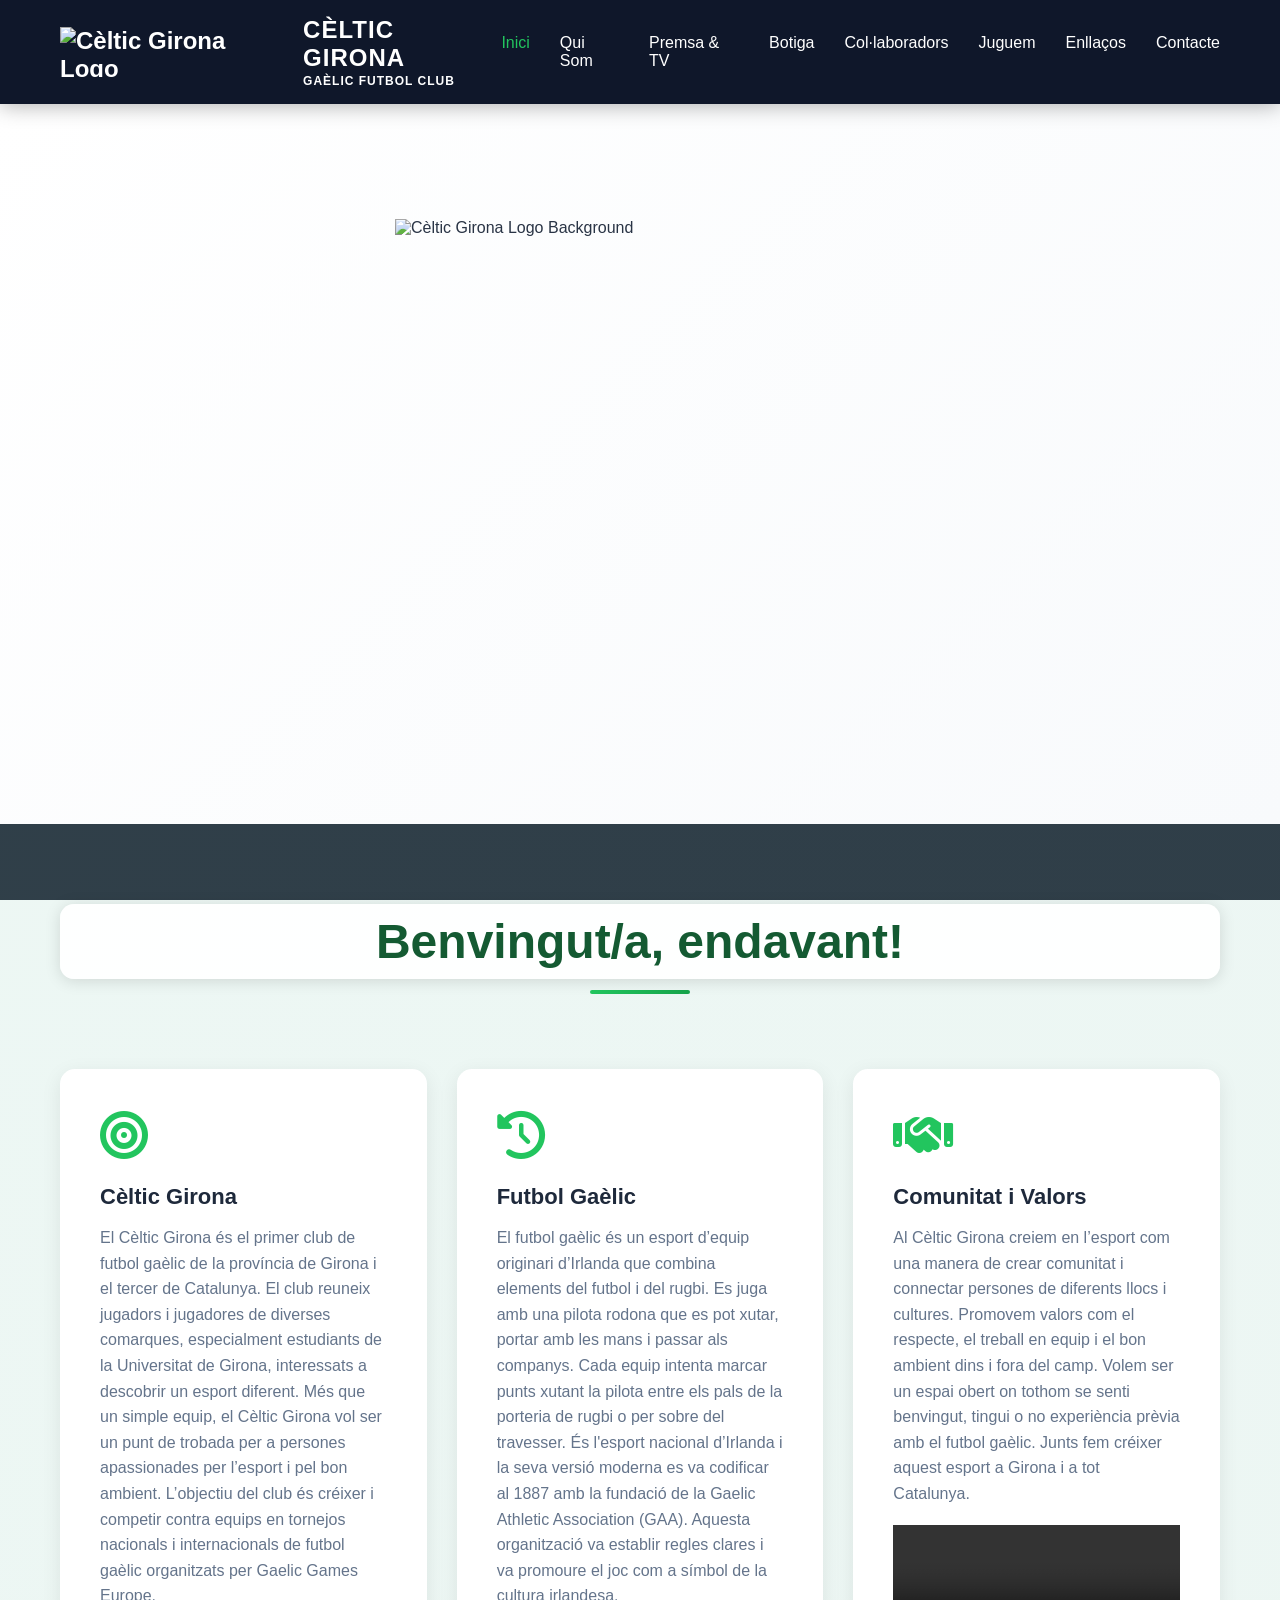
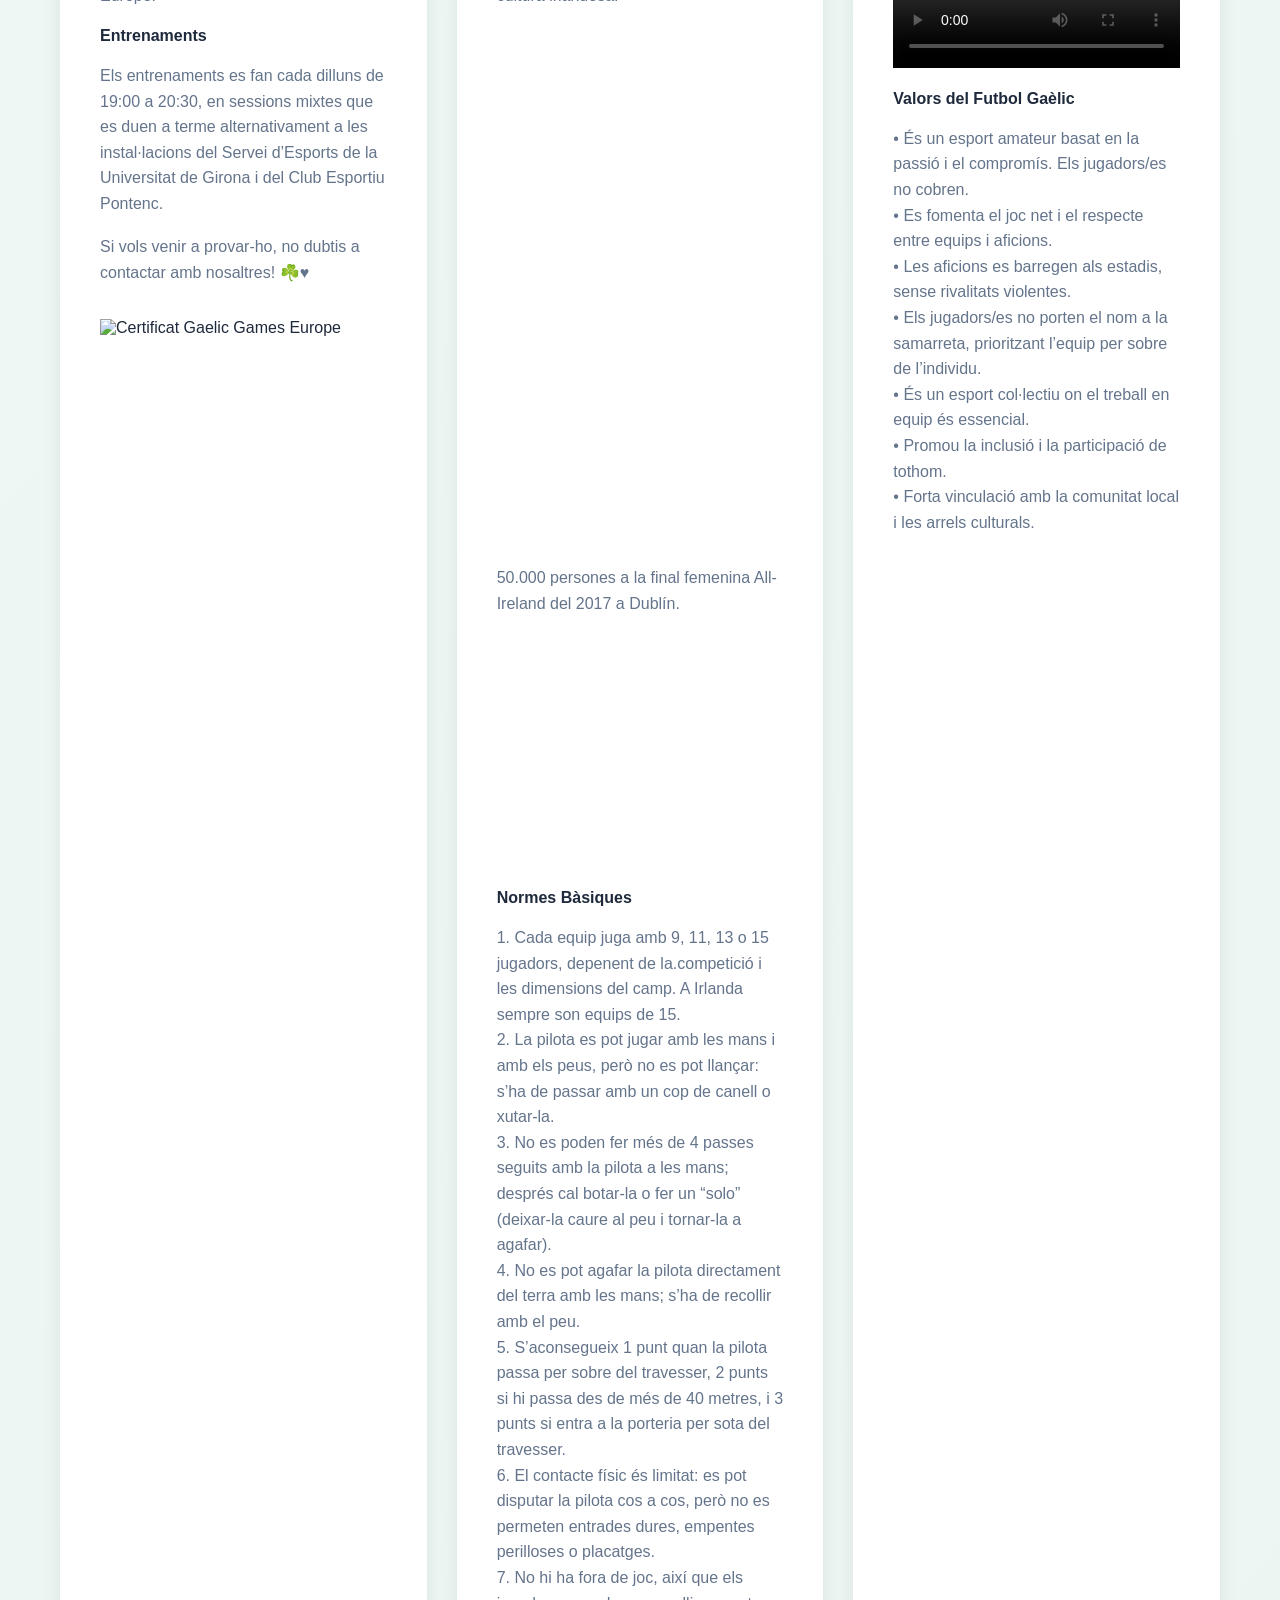
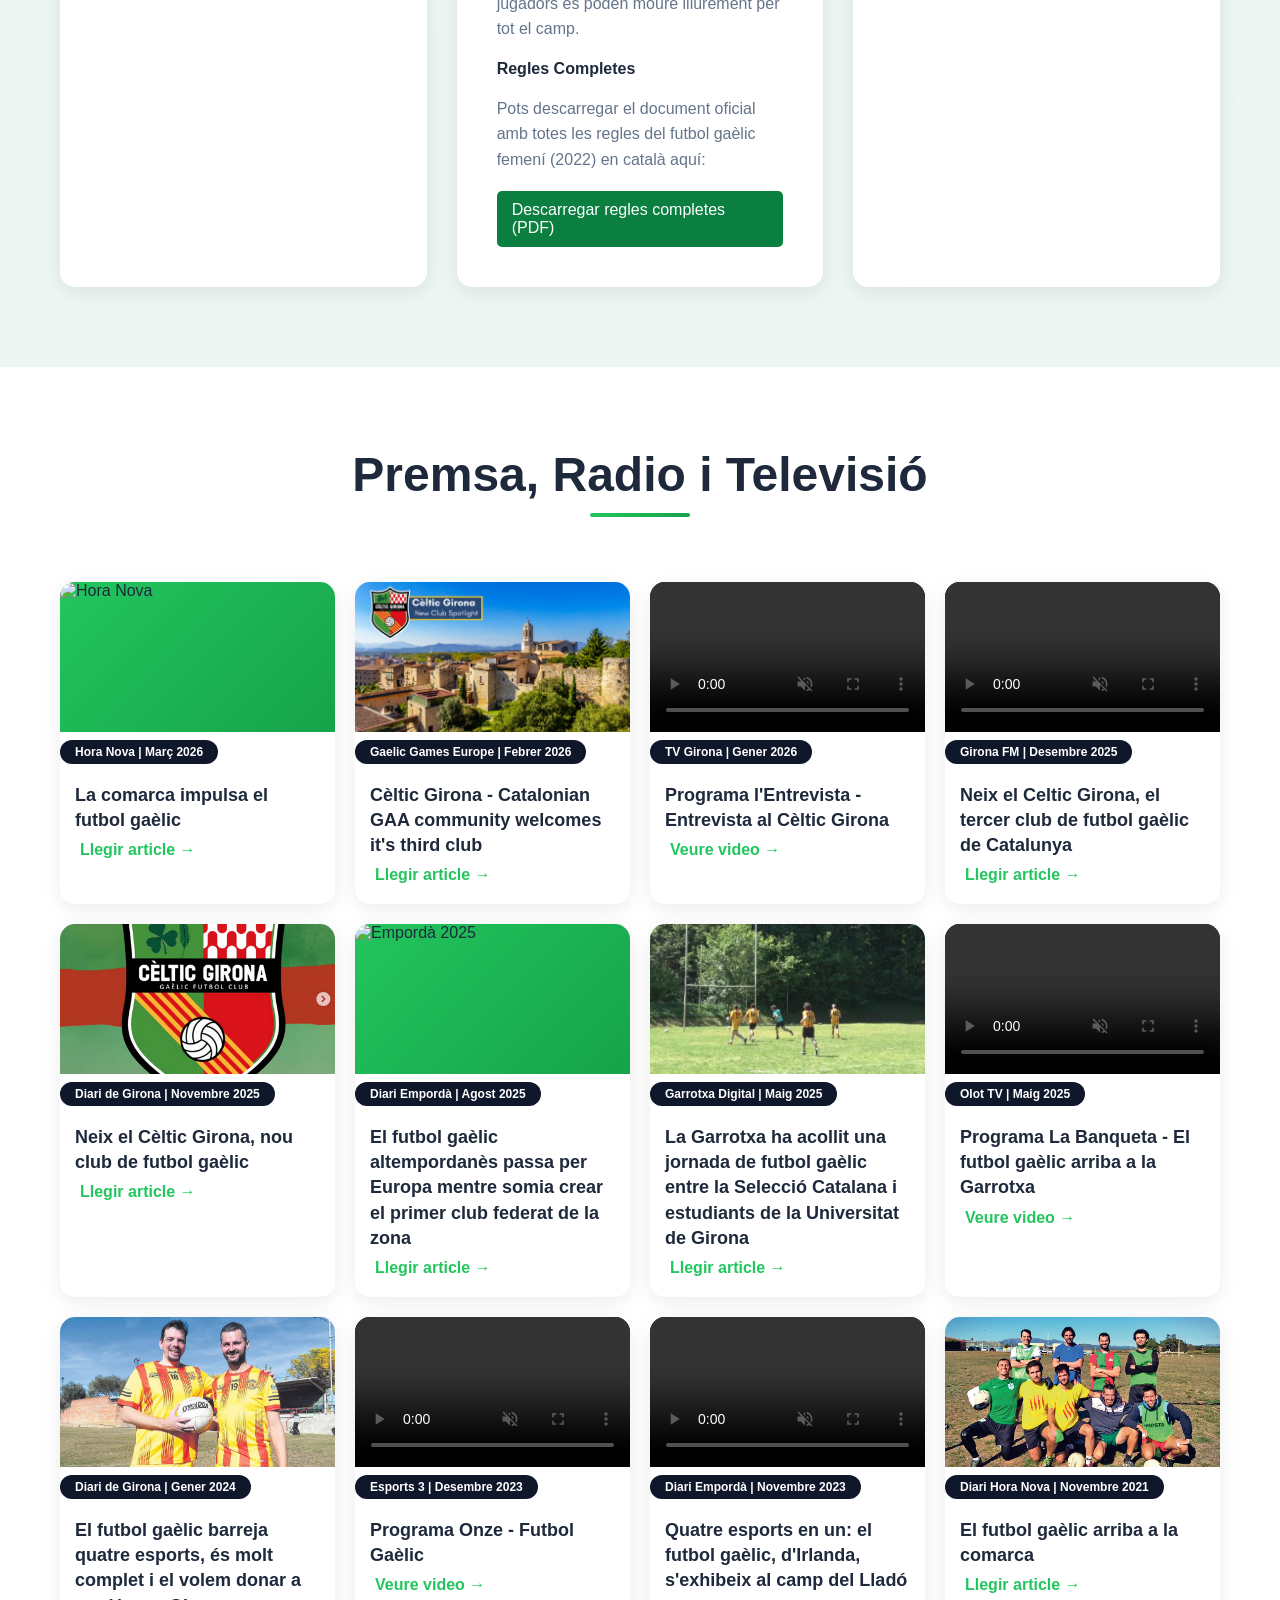
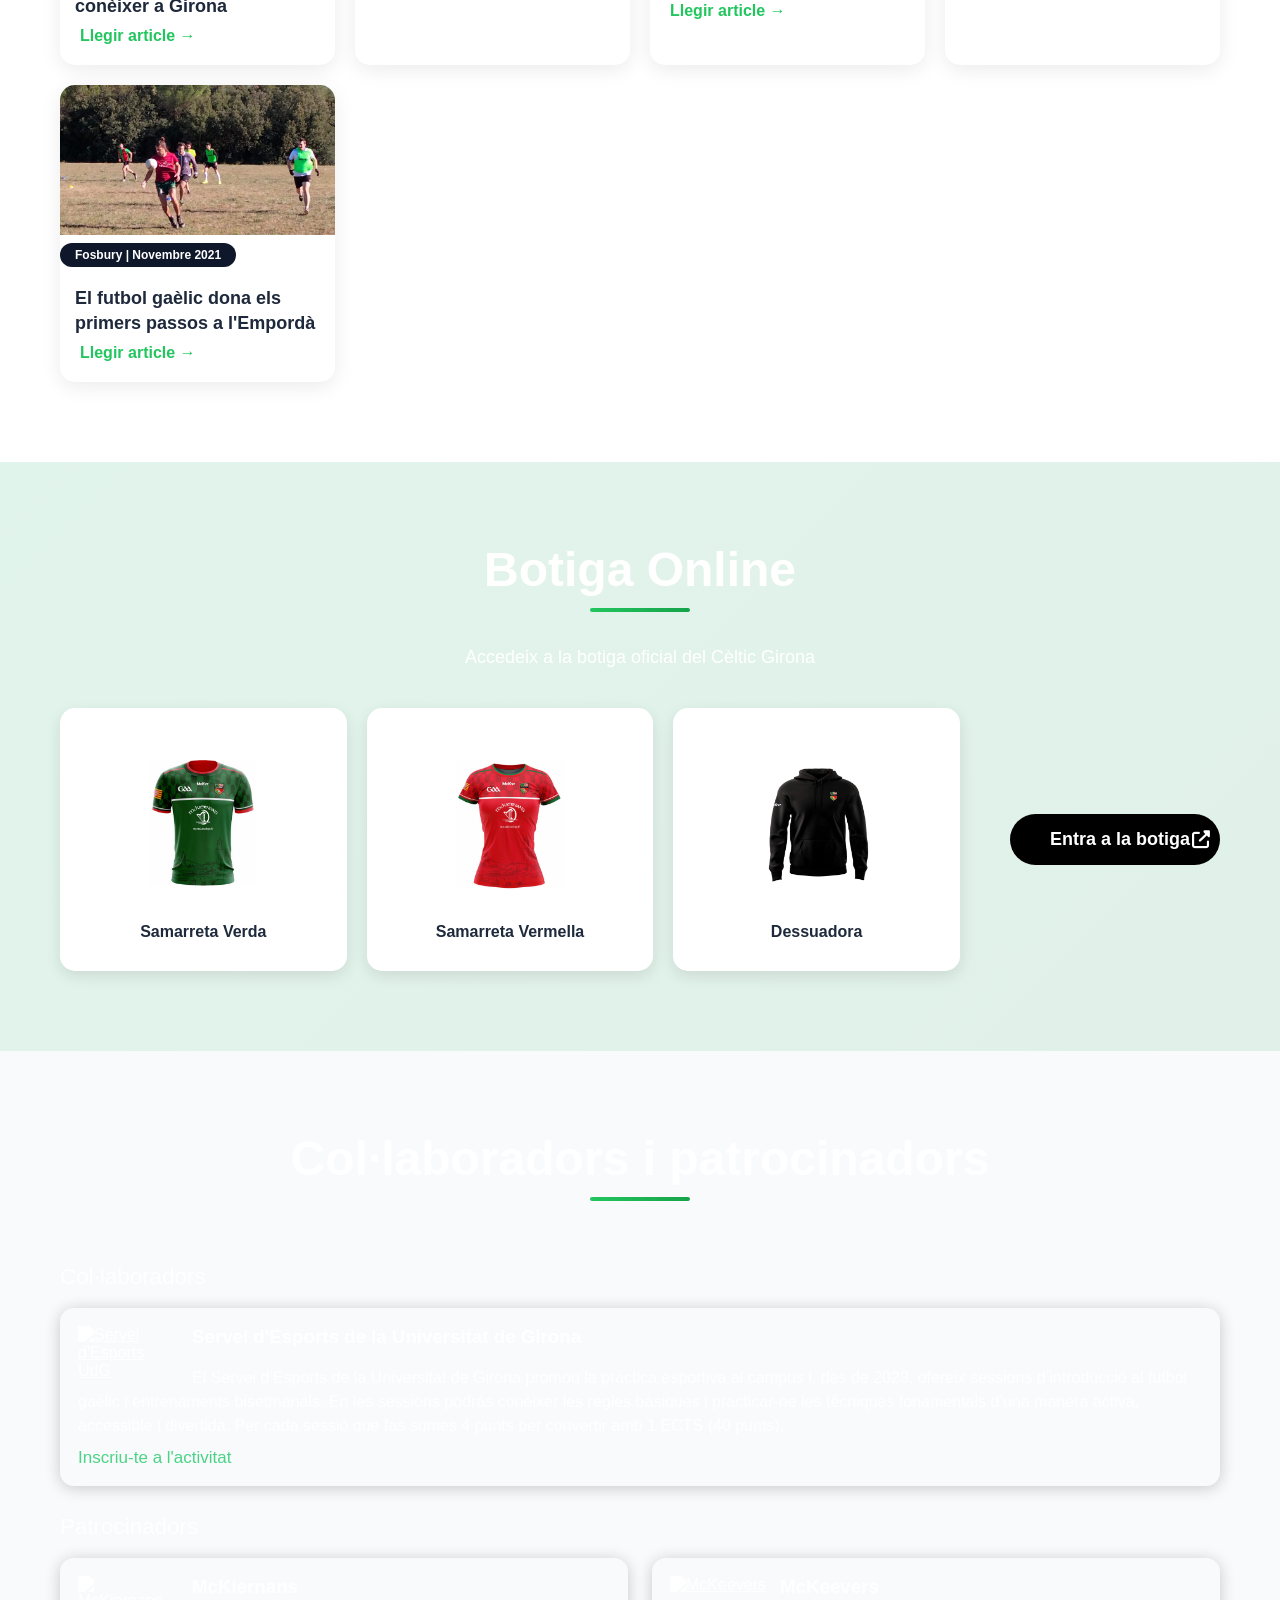
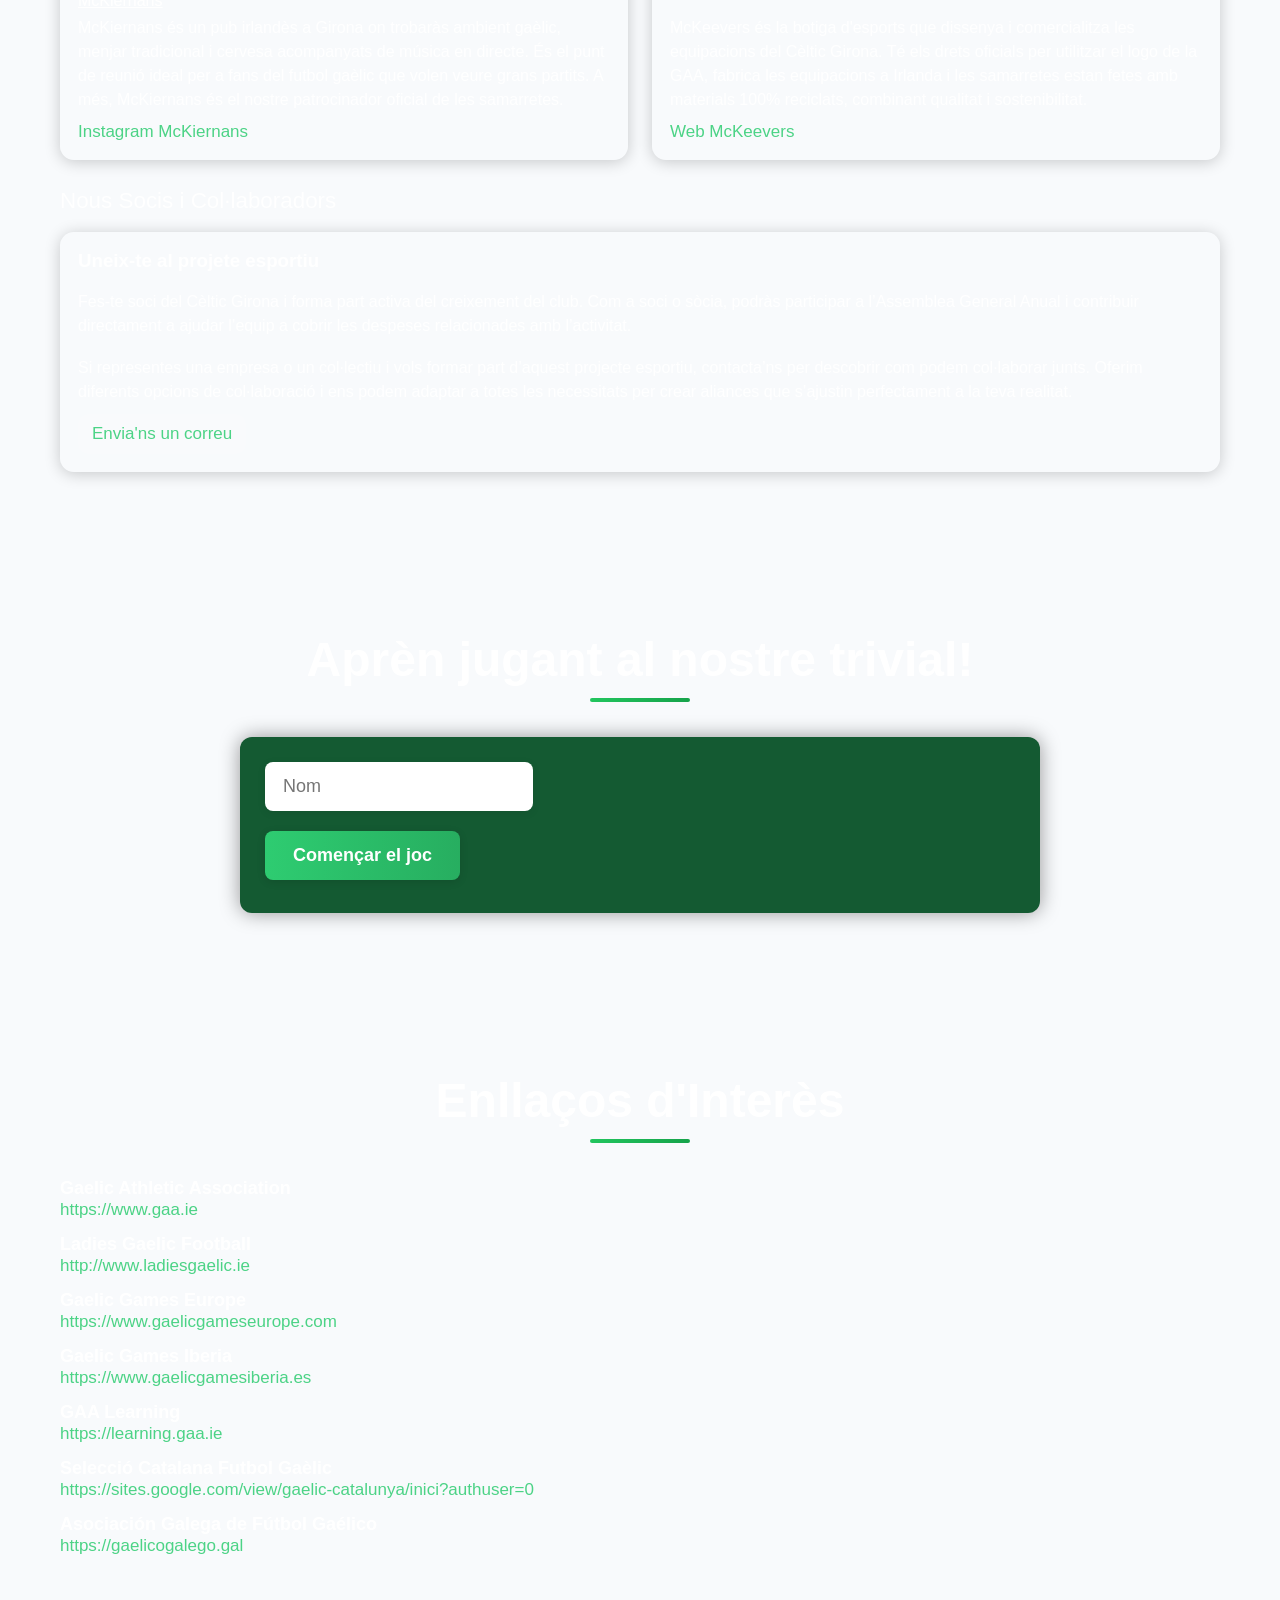
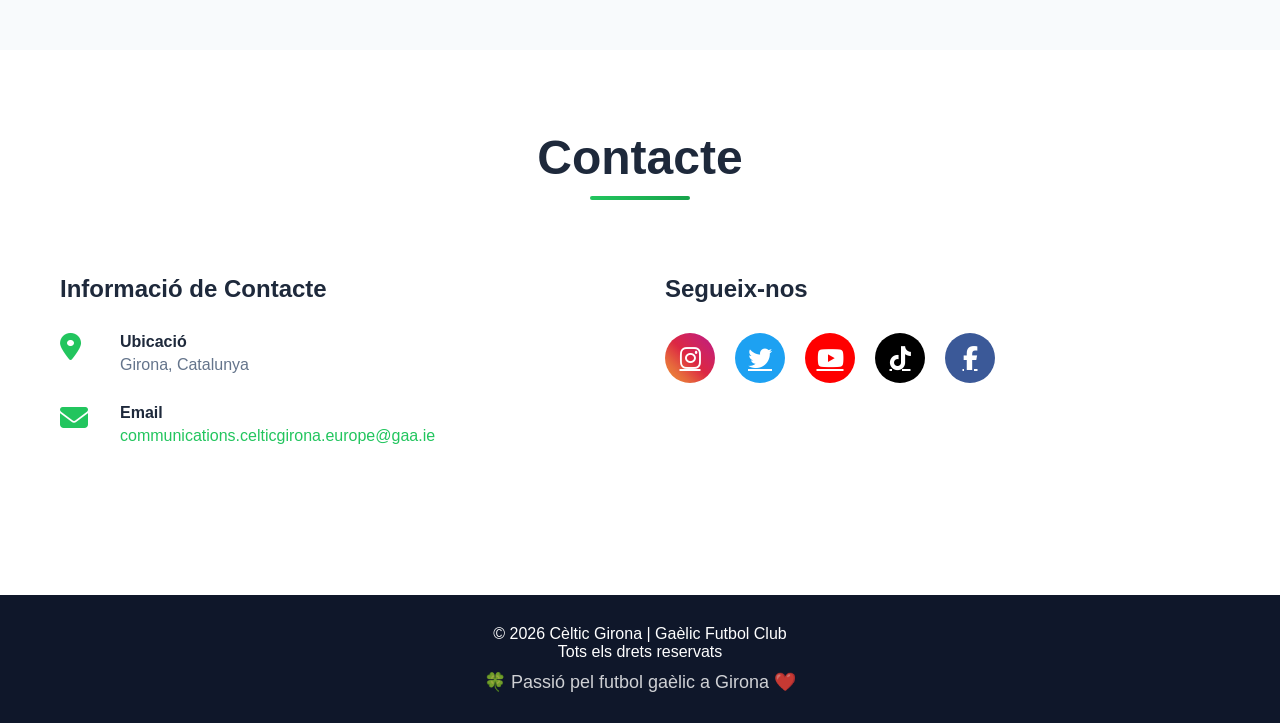
==== commit 9775cfdb: "Update index.html" ====
--- a/index.html
+++ b/index.html
@@ -95,6 +95,14 @@
                 allowfullscreen>
                 </iframe>
                 </br>
+                <iframe width="100%" height="315"
+                src="https://www.youtube.com/embed/PQqr19PSHFk?autoplay=1&mute=1"
+                title="YouTube video player"
+                frameborder="0"
+                allow="accelerometer; autoplay; clipboard-write; encrypted-media; gyroscope; picture-in-picture"
+                allowfullscreen
+                style="border:none;">
+                </iframe>
                 <br>   
                 <p>50.000 persones a la final femenina All-Ireland del 2017 a Dublín.</p>
                 <br>
@@ -540,7 +548,7 @@
         {q:"Quin és la mida del camp de futbol gaèlic?",a:["Igual futbol","Una mica més gran","Molt més petit","Sala"],c:1},
         {q:"Equip amb més campionats All-Ireland?",a:["Kerry","Dublin","Mayo","Cork"],c:0},
         {q:"Pilota similar a quin esport?",a:["Rugbi","Futbol","Handbol","Bàsquet"],c:1},
-        {q:"De quin color és la primera equipació del Cèltic Girona?",a:["Blau","Vermell","Verd","Groc"],c:0},
+        {q:"De quin color és la primera equipació del Cèltic Girona?",a:["Blau","Vermell","Verd","Groc"],c:2},
         {q:"De quin color és la segona equipació del Cèltic Girona?",a:["Blau","Vermell","Verd","Groc"],c:1},
         {q:"Quin país va inventar el futbol gaèlic?",a:["Irlanda","Escòcia","Anglaterra","França"],c:0},
         {q:"Quants clubs de futbol gaèlic hi ha a Catalunya?",a:["1","2","3","4"],c:2},
@@ -577,8 +585,58 @@
         {q:"Quin equip s'ha proclamat campió d'Europa el 2024 i 2025?",a:["Madrid","Barcelona","Amsterdam","Roma"],c:1},  
         {q:"Quants clubs hi ha a la península ibèrica?",a:["18","22","26","30"],c:2},
         {q:"On s'han jugat les finals de la península ibèrica els anys 2024 i 2025?",a:["Barcelona","Lisboa","Madrid","Salou"],c:3}, 
-        {q:"Quin objecte no apareix a l'escut del Cèltic Girona?",a:["Trèvol","Rosa","Pilota","Espiga"],c:1} 
-
+        {q:"Quin objecte no apareix a l'escut del Cèltic Girona?",a:["Trèvol","Rosa","Pilota","Espiga"],c:1},
+
+{q:"Quina és la distància de la línia de penal en futbol gaèlic?",a:["11 m","13 m","20 m","45 m"],c:1},
+{q:"Què passa si un jugador fa dos bots consecutius sense solo?",a:["És legal","Falta tècnica","Targeta groga","Penal"],c:1},
+{q:"Quina és la sanció per fer 'square ball' en atac?",a:["Penal","Free out per la defensa","Punt rival","Throw-in"],c:1},
+{q:"Quin és el paper del 'sweeper'?",a:["Porter suplent","Defensor lliure sense marca fixa","Migcampista ofensiu","Àrbitre assistent"],c:1},
+{q:"Què indica una targeta groga seguida d'una negra?",a:["Avís","Expulsió definitiva","Substitució temporal","Penal"],c:1},
+{q:"Quant dura una exclusió per targeta negra?",a:["5 minuts","10 minuts","15 minuts","20 minuts"],c:1},
+{q:"Què passa si la pilota toca el pal i surt fora sense passar per sobre?",a:["Gol","Punt","Res","Saque de porteria"],c:3},
+{q:"Quina és la funció principal del mig centre?",a:["Defensar la porteria","Organitzar el joc i guanyar possessions","Fer només gols","Fer de porter"],c:1},
+{q:"Quina és la sanció per 'charging' il·legal?",a:["Throw-in","Free kick","Penal directe","Punt rival"],c:1},
+{q:"Quin tipus de xut és més utilitzat per punts llargs?",a:["Toe kick","Drop kick","Hand pass","Bounce"],c:1},
+{q:"Quin és l'objectiu principal del joc?",a:["Fer més gols que punts","Fer més punts totals que l'oponent","Tenir més possessió","Fer només gols"],c:1},
+{q:"Quin tipus de passada és més ràpida en joc?",a:["Hand pass","Kick pass","Bounce","Solo"],c:1},
+{q:"Quin és el límit de substitucions en competicions internacionals GAA (Europa)?",a:["5","7","9","Il·limitats"],c:3},
+{q:"Quin és el rol del porter en el joc modern?",a:["Només defensiu","Participa en la sortida de pilota","Només xuta llarg","No pot sortir"],c:1},
+{q:"Quin és el principal risc de fer un solo mal executat?",a:["Pèrdua de pilota","Targeta","Penal","Gol rival"],c:0},
+{q:"Quina acció pot fer el porter dins l’àrea gran?",a:["Agafar la pilota amb la mà del terra","Fer hand pass","Fer solo","Només xutar"],c:0},
+{q:"Quin és el tipus de defensa més efectiva contra equips ràpids?",a:["Home a home","Defensa en zona","Pressing alt","Cap"],c:2},
+{q:"Quin element és clau per puntuar des de lluny?",a:["Força","Precisió","Velocitat","Altura"],c:1},
+{q:"Què penalitza l'àrbitre en un 'overcarrying'?",a:["Res","Free kick","Targeta negra","Penal"],c:1},
+{q:"Quin és el rol dels half-backs?",a:["Només atacar","Defensar i iniciar joc","Fer gols","Fer de porter"],c:1},
+{q:"Quina és la funció dels half-forwards?",a:["Només defensar","Crear joc ofensiu","Ser porters","Fer saques"],c:1},
+{q:"En quin any es va fundar la GAA (Gaelic Athletic Association)?",a:["1875","1884","1890","1901"],c:1},
+{q:"A quina ciutat es va fundar la GAA?",a:["Dublin","Cork","Thurles","Galway"],c:2},
+{q:"Quin és l'estadi més gran d'Irlanda dedicat als esports gaèlics?",a:["Semple Stadium","Páirc Uí Chaoimh","Croke Park","Casement Park"],c:2},
+{q:"Quin esdeveniment històric va tenir lloc a Croke Park el 1920?",a:["Final All-Ireland","Bloody Sunday","Fundació GAA","Primer partit internacional"],c:1},
+{q:"Quin esport gaèlic es considera el més antic, precursor del futbol gaèlic?",a:["Hurling","Camogie","Rugbi","Handbol gaèlic"],c:0},
+{q:"Quan es va jugar el primer All-Ireland Senior Football Championship?",a:["1887","1895","1902","1910"],c:0},
+{q:"Quin comtat va guanyar el primer All-Ireland de futbol gaèlic?",a:["Dublin","Cork","Tipperary","Limerick"],c:2},
+{q:"Quin trofeu es va introduir el 1928 per al campió All-Ireland?",a:["Liam MacCarthy Cup","Sam Maguire Cup","Tailteann Cup","O'Duffy Cup"],c:1},
+{q:"Quin és el nom del trofeu del futbol gaèlic femení?",a:["Sam Maguire Cup","Brendan Martin Cup","Liam MacCarthy Cup","Tailteann Cup"],c:1},
+{q:"Quin any es va crear oficialment el futbol gaèlic femení (LGFA)?",a:["1960","1974","1985","1990"],c:1},
+{q:"Quin país fora d'Irlanda va tenir una gran expansió primerenca del futbol gaèlic?",a:["Espanya","Estats Units","Austràlia","França"],c:1},
+{q:"Quin esport híbrid es juga entre Irlanda i Austràlia basat en el futbol gaèlic?",a:["AFL Cup","International Rules","Gaelic-Aussie League","Hybrid Football"],c:1},
+{q:"Quina regla antiga prohibia als membres de la GAA practicar esports 'estrangers'?",a:["Rule 21","Rule 27","Rule 42","Rule 15"],c:1},
+{q:"Quin any es va abolir la famosa 'Rule 27' (The Ban)?",a:["1965","1971","1985","1995"],c:1},
+{q:"Quin any es va permetre jugar esports no gaèlics a Croke Park (Rule 42 relaxada)?",a:["1995","2001","2005","2007"],c:3},
+{q:"Quina ciutat acull habitualment les finals del Campionat Europeu de Clubs?",a:["Dublin","Amsterdam","Brussel·les","París"],c:1},
+{q:"Quin país europeu té més clubs de futbol gaèlic fora d'Irlanda?",a:["Espanya","França","Països Baixos","Alemanya"],c:0},
+{q:"Quin any es va fundar GAA Europe?",a:["1999","2001","2004","2008"],c:1},
+{q:"Quin format és habitual en els tornejos europeus de clubs?",a:["Lliga regular","Eliminatòries directes","7-a-side (7 contra 7)","11 contra 11"],c:2},
+{q:"Quina ciutat espanyola va ser pionera en el desenvolupament del futbol gaèlic?",a:["Madrid","Barcelona","València","Sevilla"],c:1},
+{q:"Quin és el principal repte del futbol gaèlic a Europa?",a:["Regles complexes","Manca d'àrbitres","Distàncies i logística entre clubs","Excés de jugadors"],c:2},
+{q:"Quin país europeu destaca per l'alt nivell en competicions femenines?",a:["Espanya","Alemanya","França","Itàlia"],c:0},
+{q:"Quin paper tenen els jugadors del Cèltic Girona dins la selecció catalana?",a:["Cap","Només suplents","Base important de l’equip","Només entrenadors"],c:2},
+{q:"Quin és el principal camí per arribar a la selecció catalana?",a:["Convocatòria directa d’Irlanda","Jugar en clubs catalans com el Cèltic Girona","Inscripció lliure","Ser professional"],c:1},
+{q:"Quin és un objectiu compartit entre el Cèltic Girona i la selecció catalana?",a:["Professionalitzar l’esport","Promoure el futbol gaèlic a Catalunya","Guanyar la Champions","Fitxar jugadors irlandesos"],c:1},
+{q:"Quina és la relació entre clubs catalans i la selecció?",a:["No existeix","És indirecta","Els clubs són la base de la selecció","Només administrativa"],c:2},
+{q:"Quina diferència principal hi ha entre jugar amb club i selecció?",a:["Cap","Durada del partit","Adaptació ràpida a equips nous","Regles diferents"],c:2},
+{q:"Quin impacte té la selecció catalana en clubs com el Cèltic Girona?",a:["Cap","Redueix jugadors","Motiva i eleva el nivell competitiu","Canvia les regles"],c:2}           
+            
         ];
         let questions=[];
             let startTime=0;
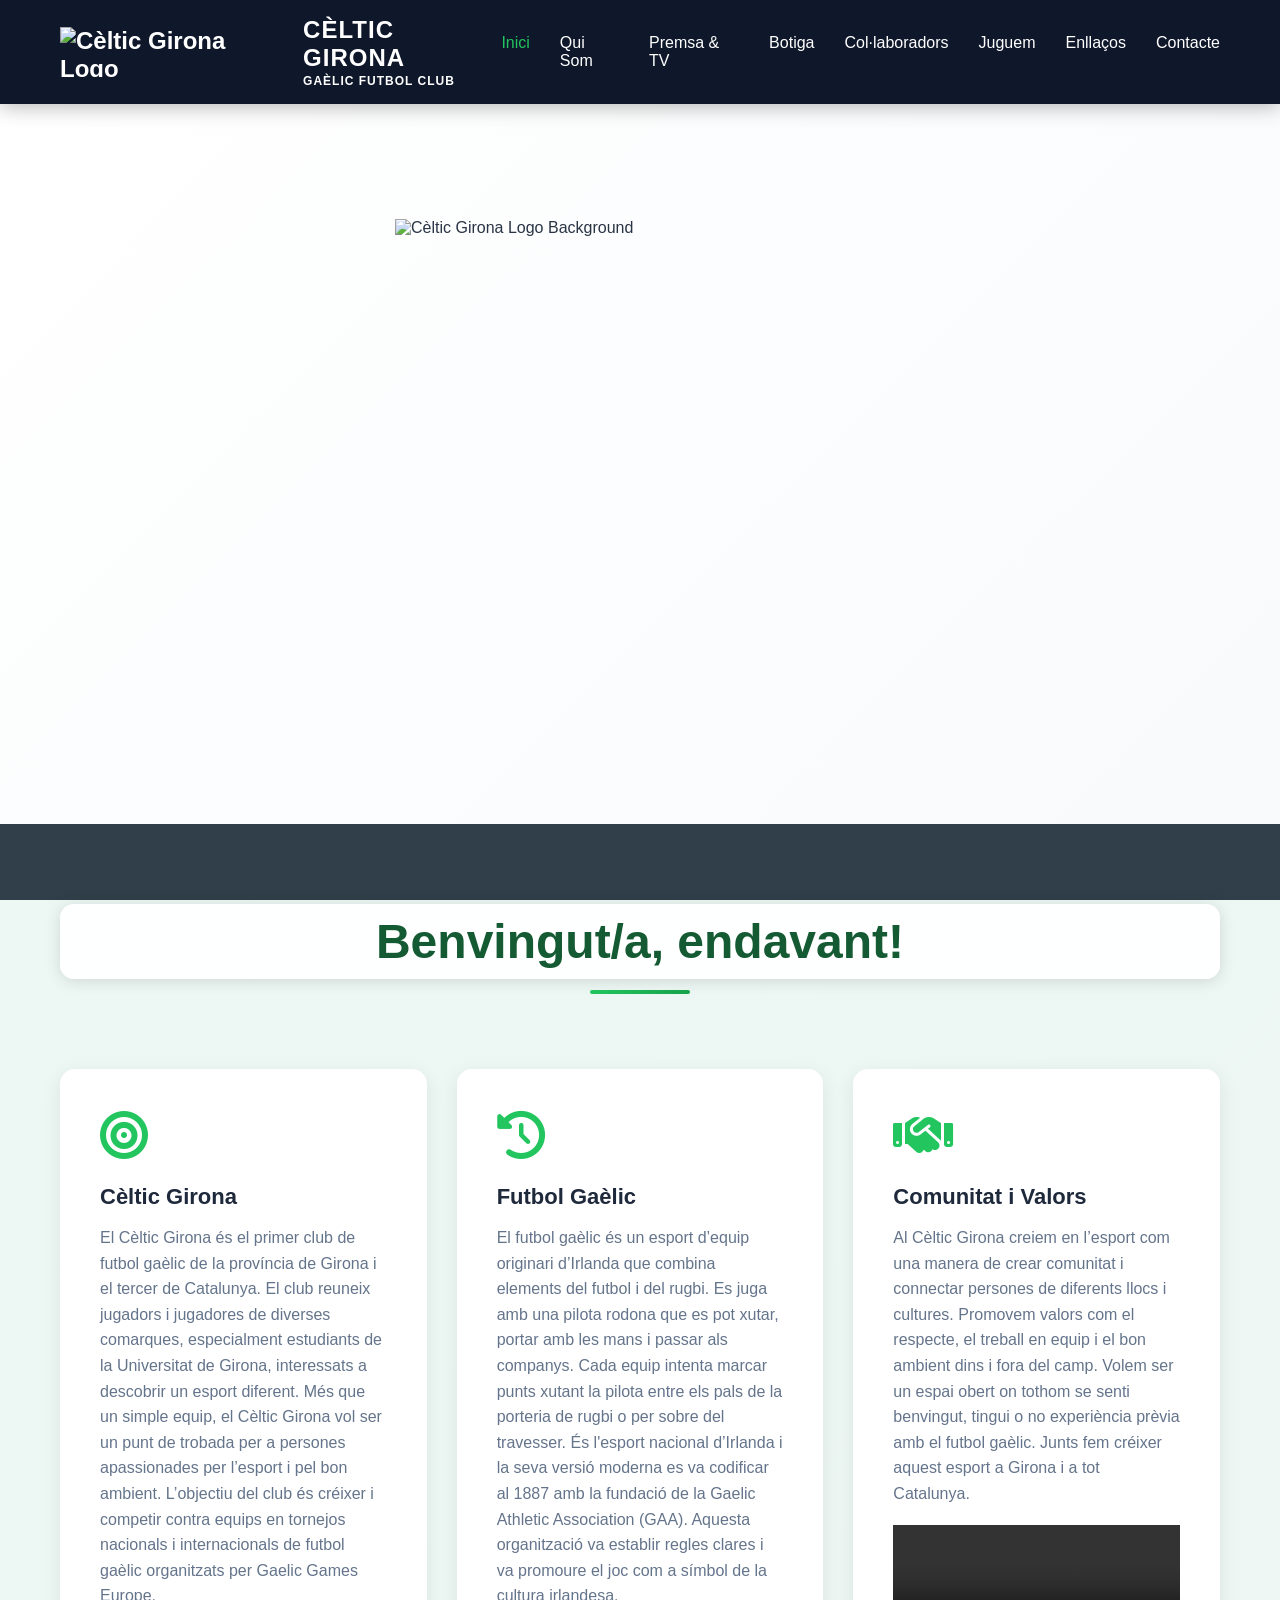
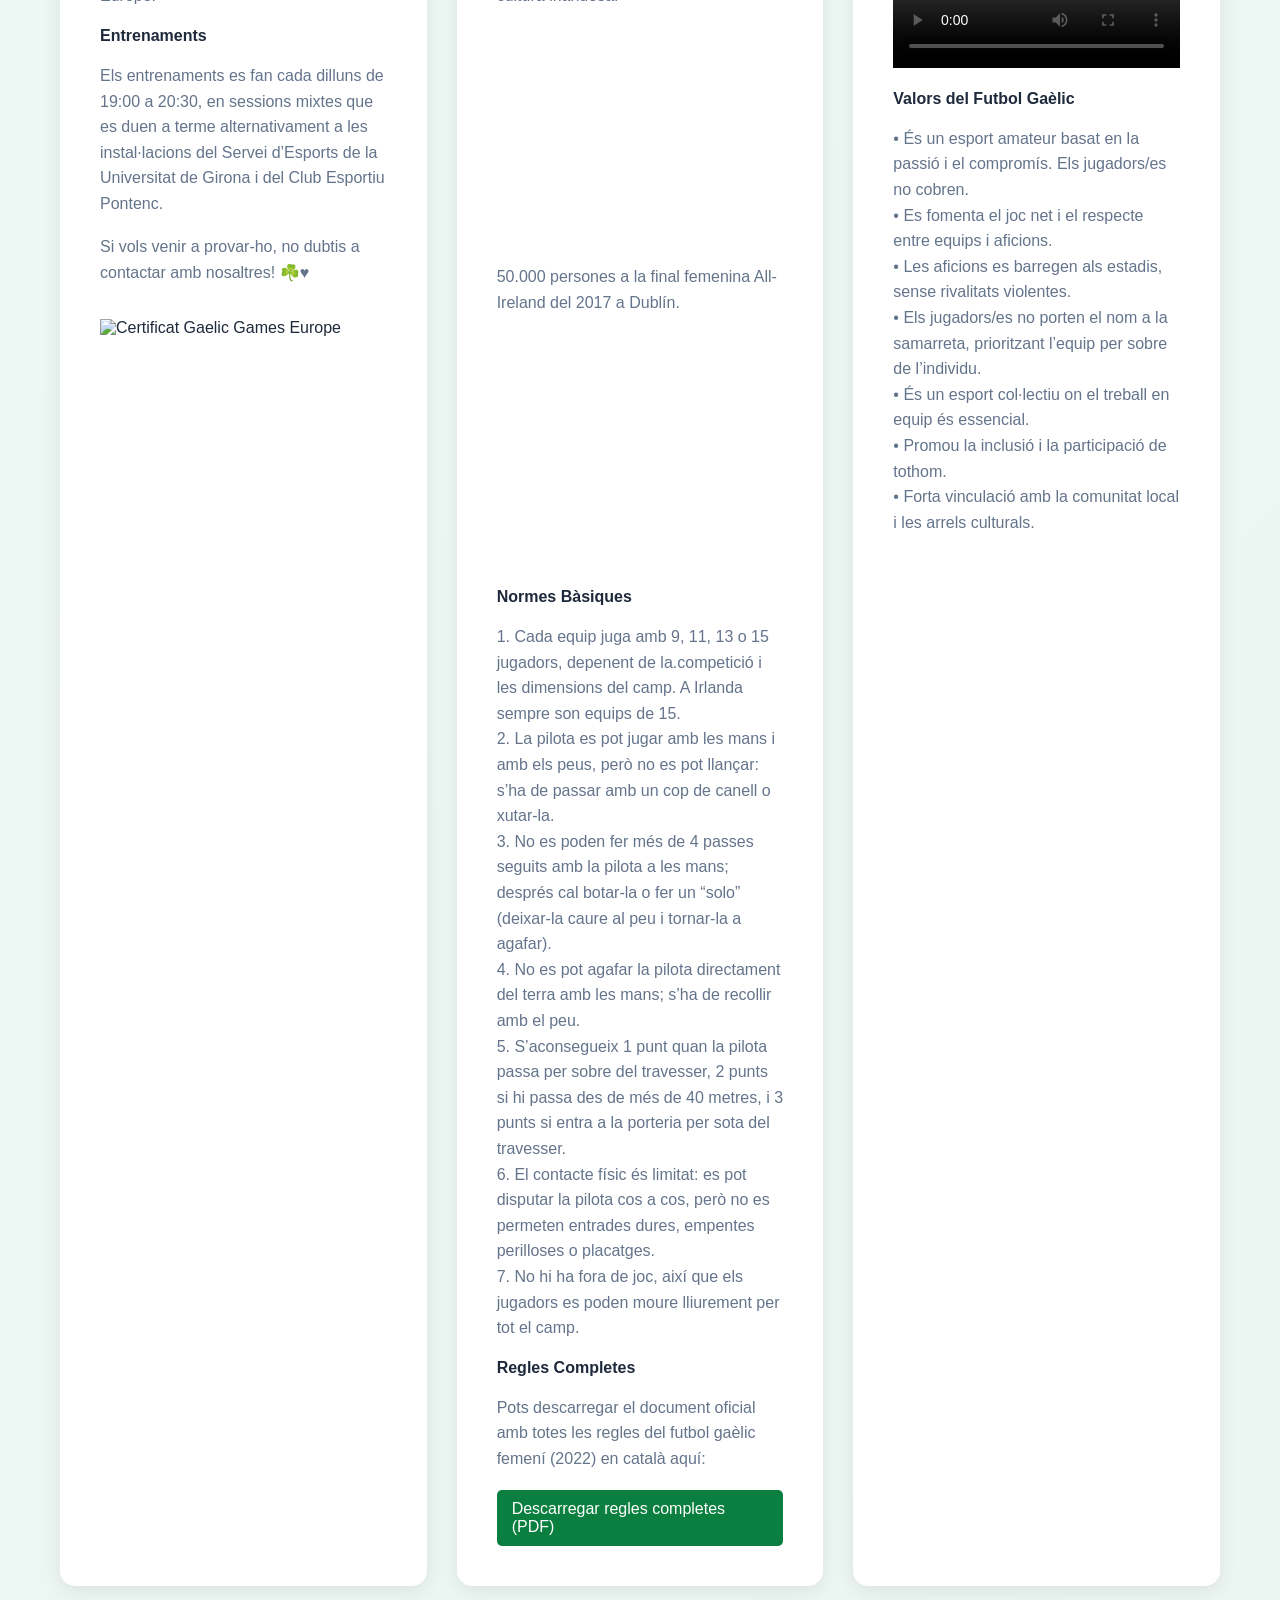
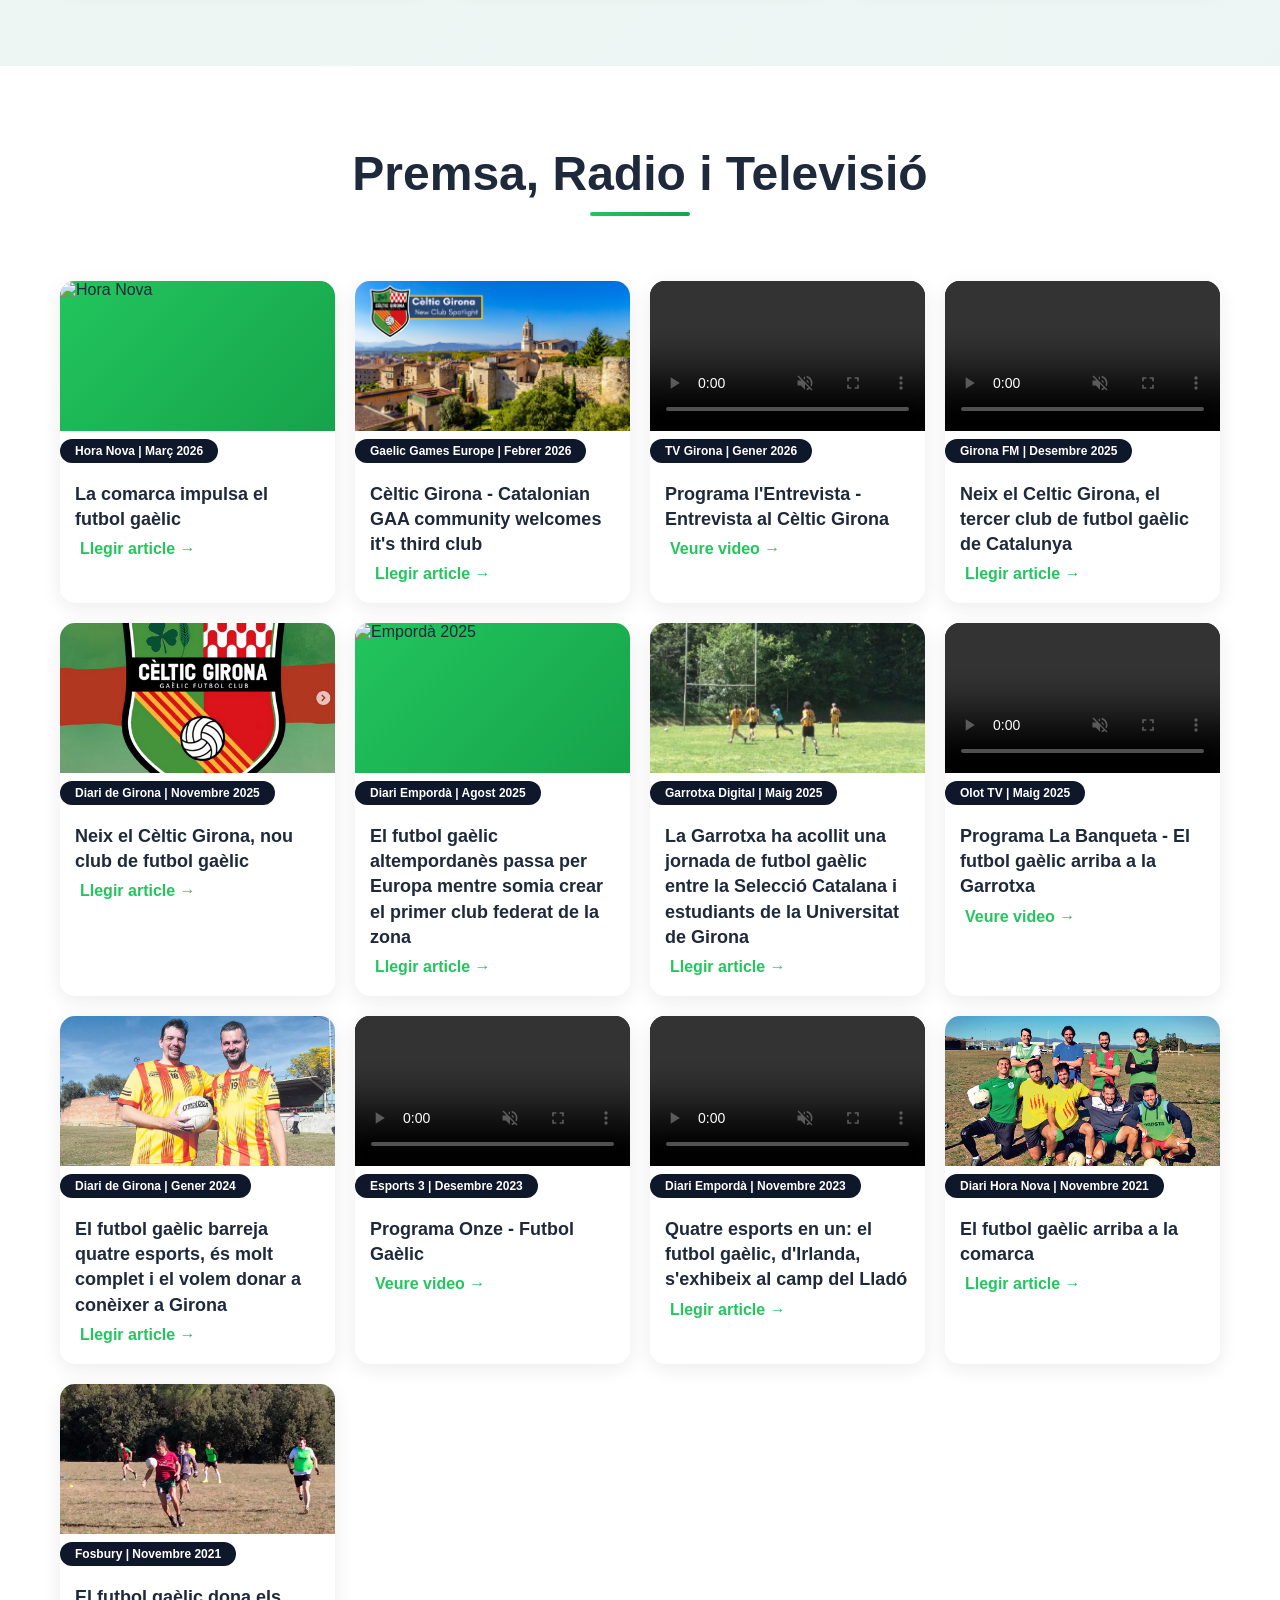
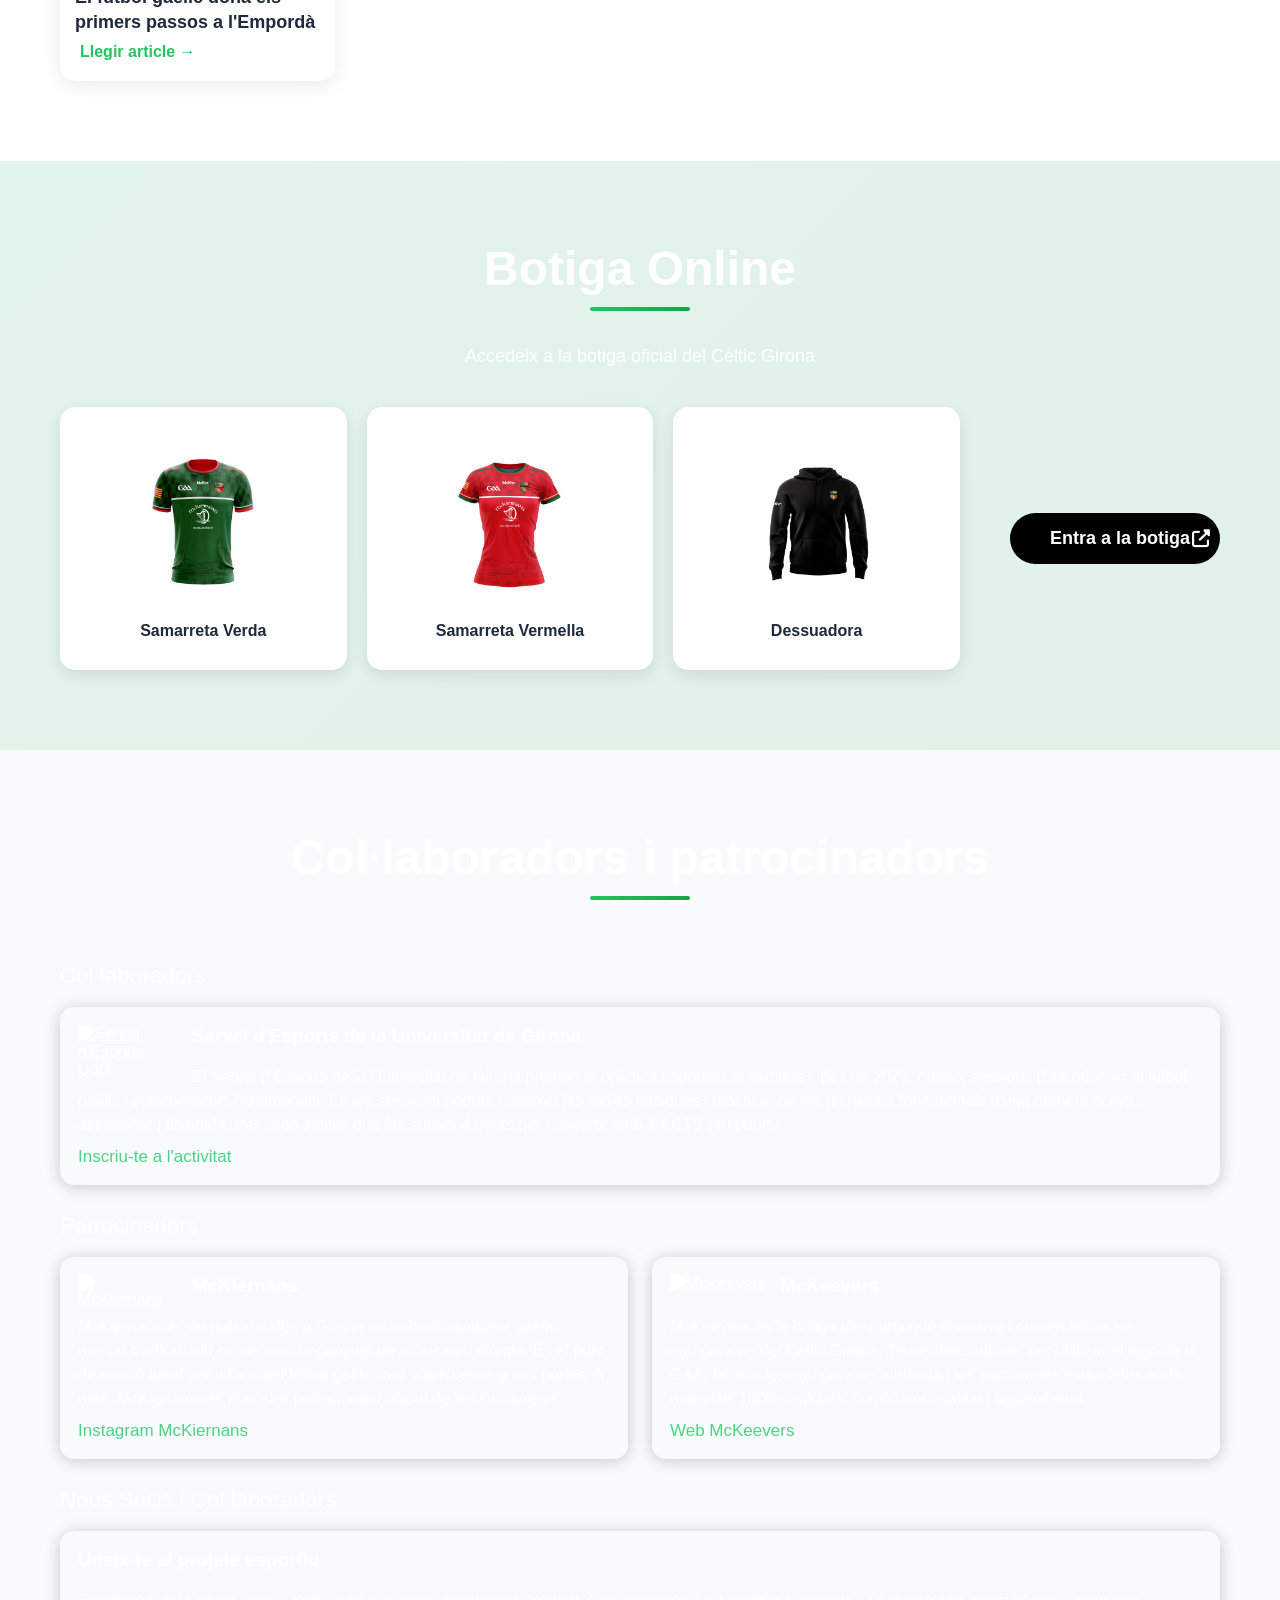
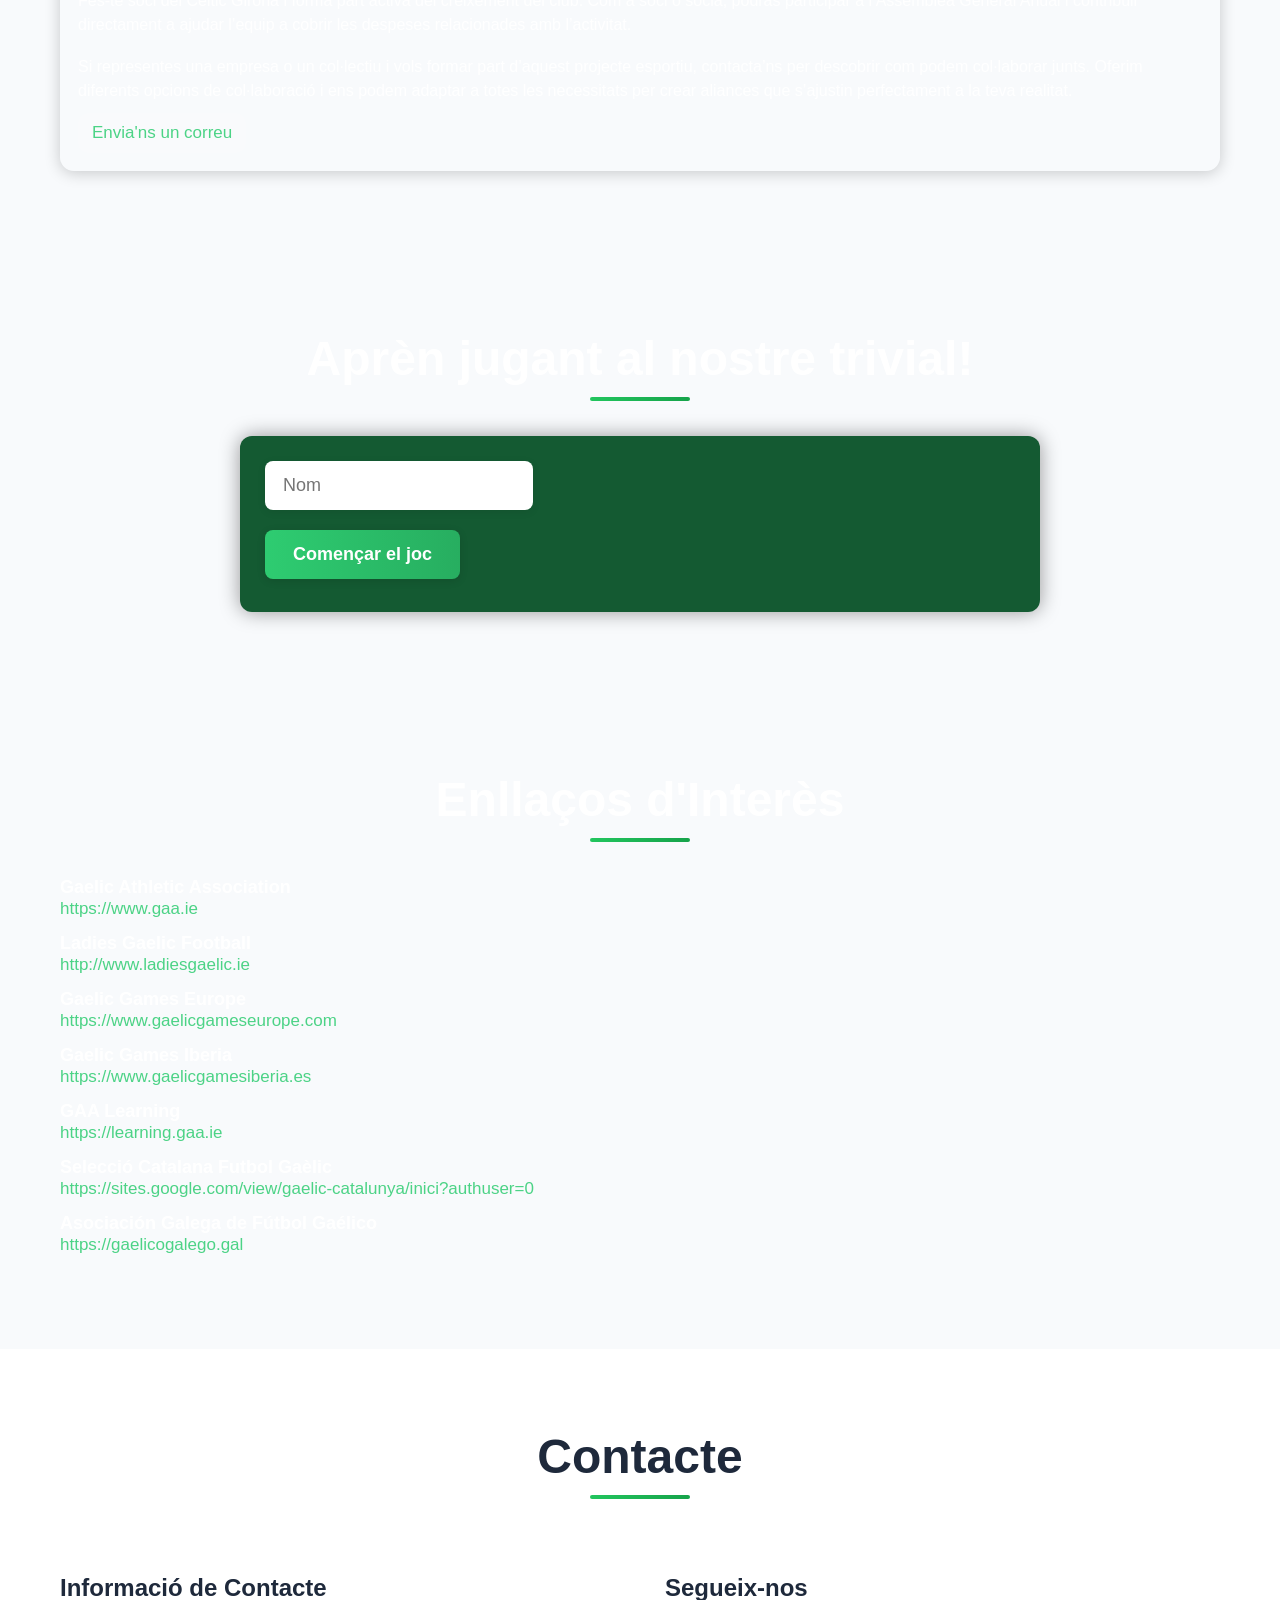
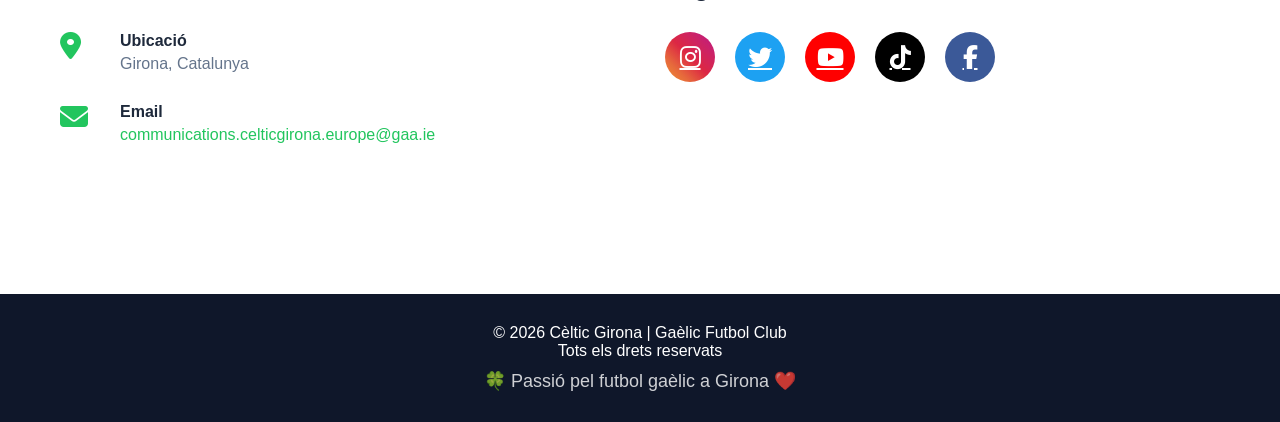
==== commit dde3739e: "Update index.html" ====
--- a/index.html
+++ b/index.html
@@ -95,14 +95,6 @@
                 allowfullscreen>
                 </iframe>
                 </br>
-                <iframe width="100%" height="315"
-                src="https://www.youtube.com/embed/PQqr19PSHFk?autoplay=1&mute=1"
-                title="YouTube video player"
-                frameborder="0"
-                allow="accelerometer; autoplay; clipboard-write; encrypted-media; gyroscope; picture-in-picture"
-                allowfullscreen
-                style="border:none;">
-                </iframe>
                 <br>   
                 <p>50.000 persones a la final femenina All-Ireland del 2017 a Dublín.</p>
                 <br>
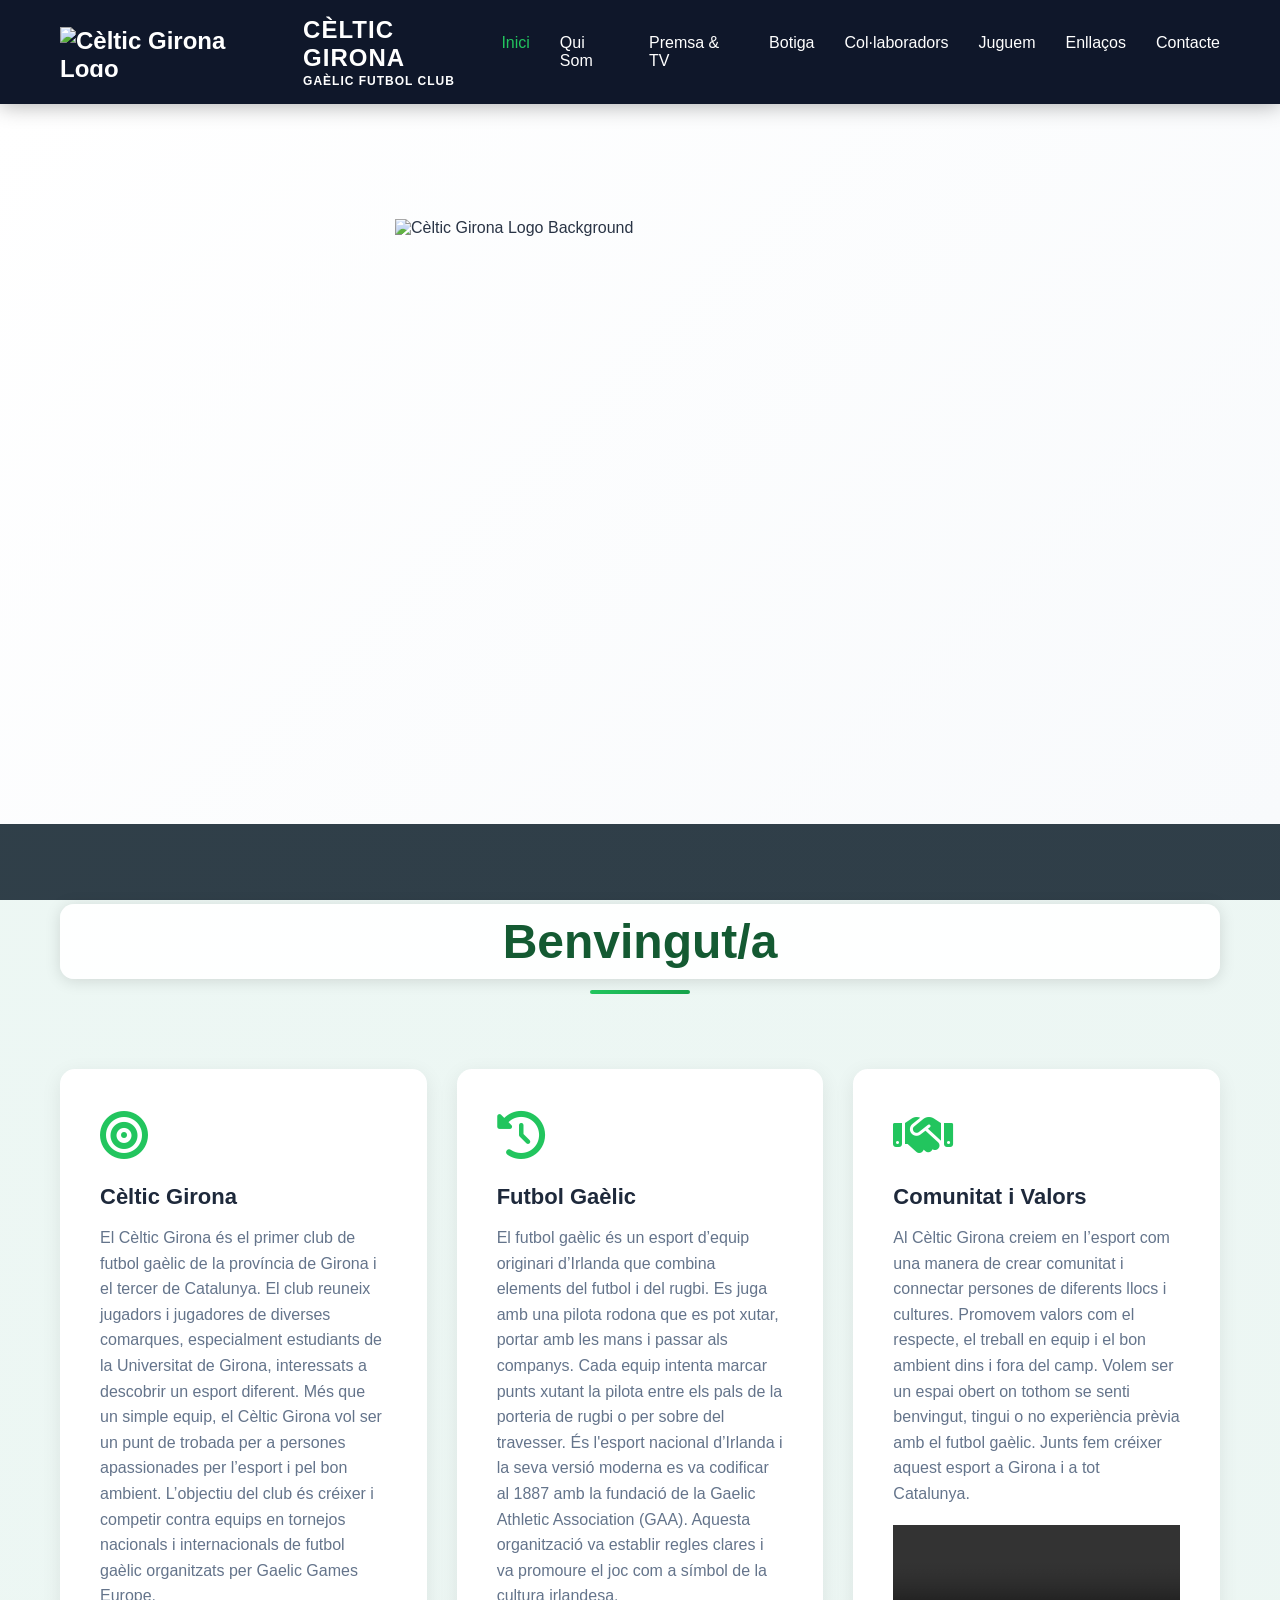
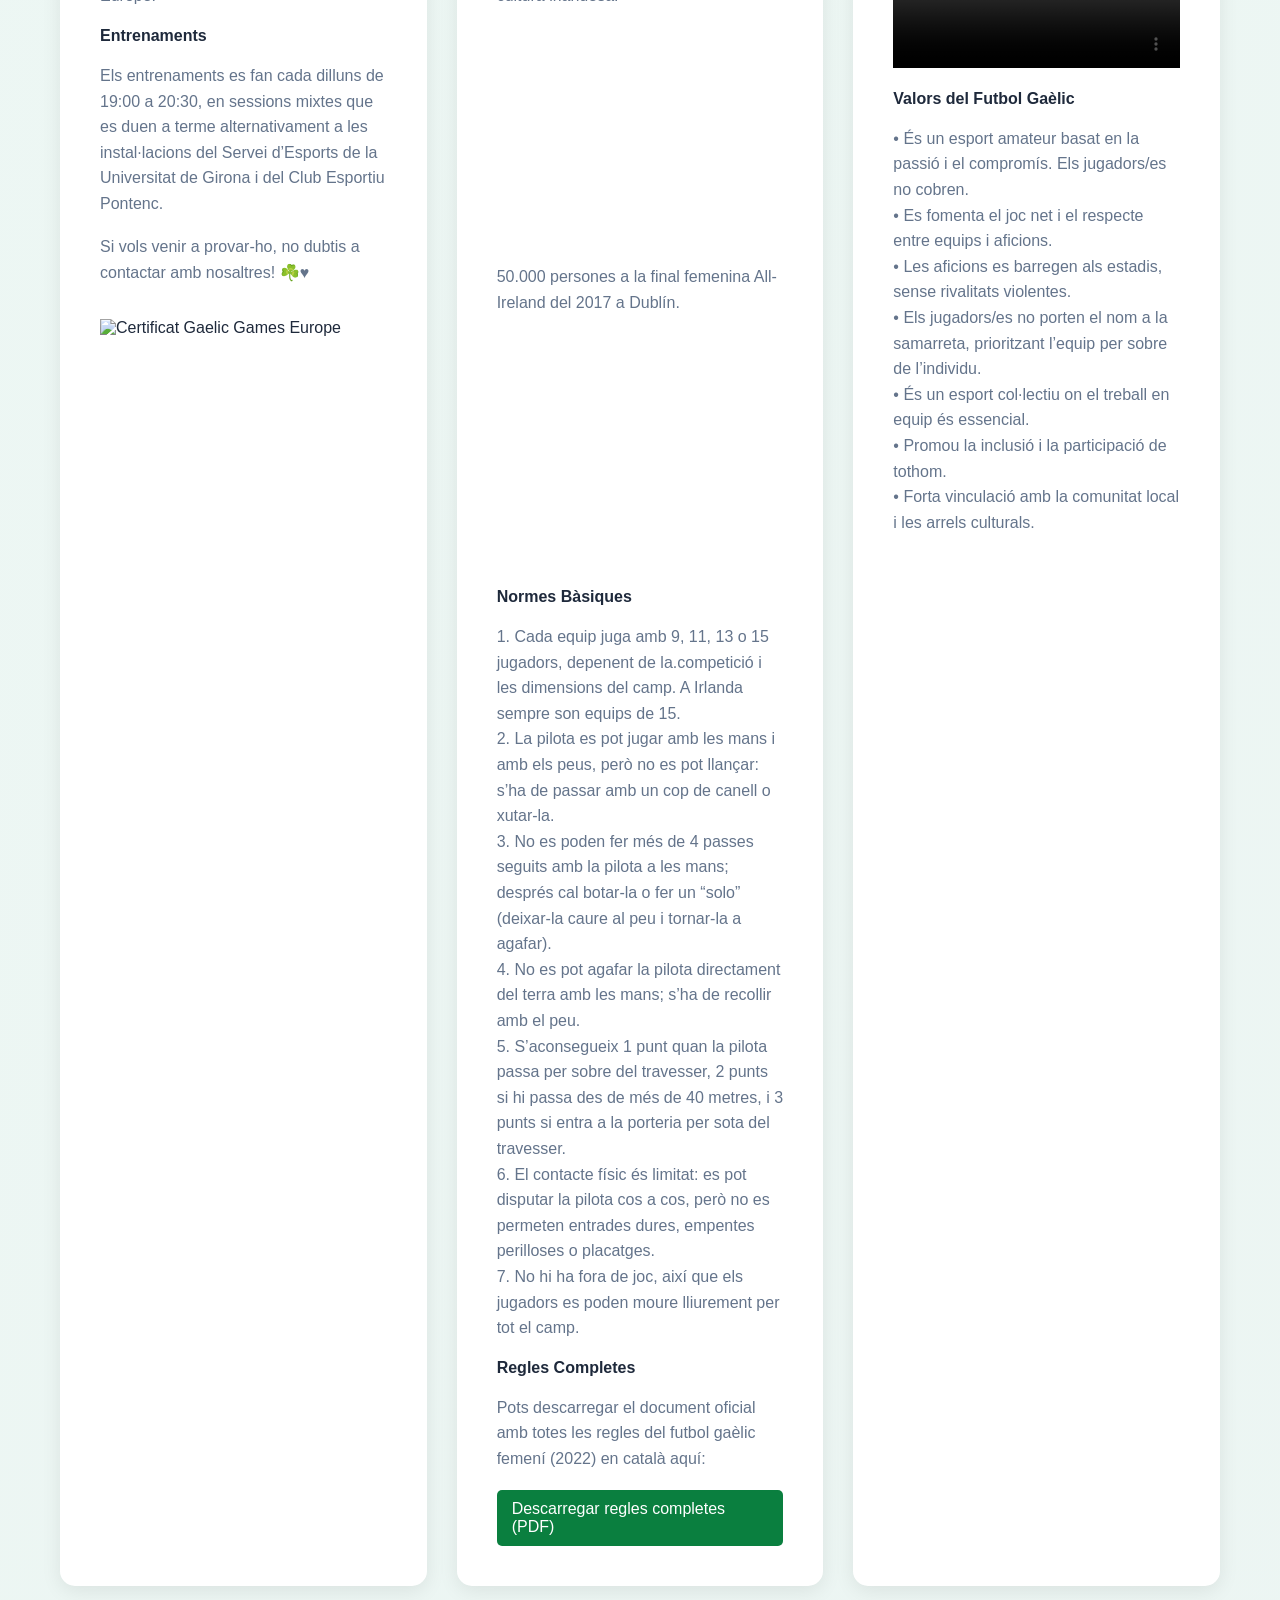
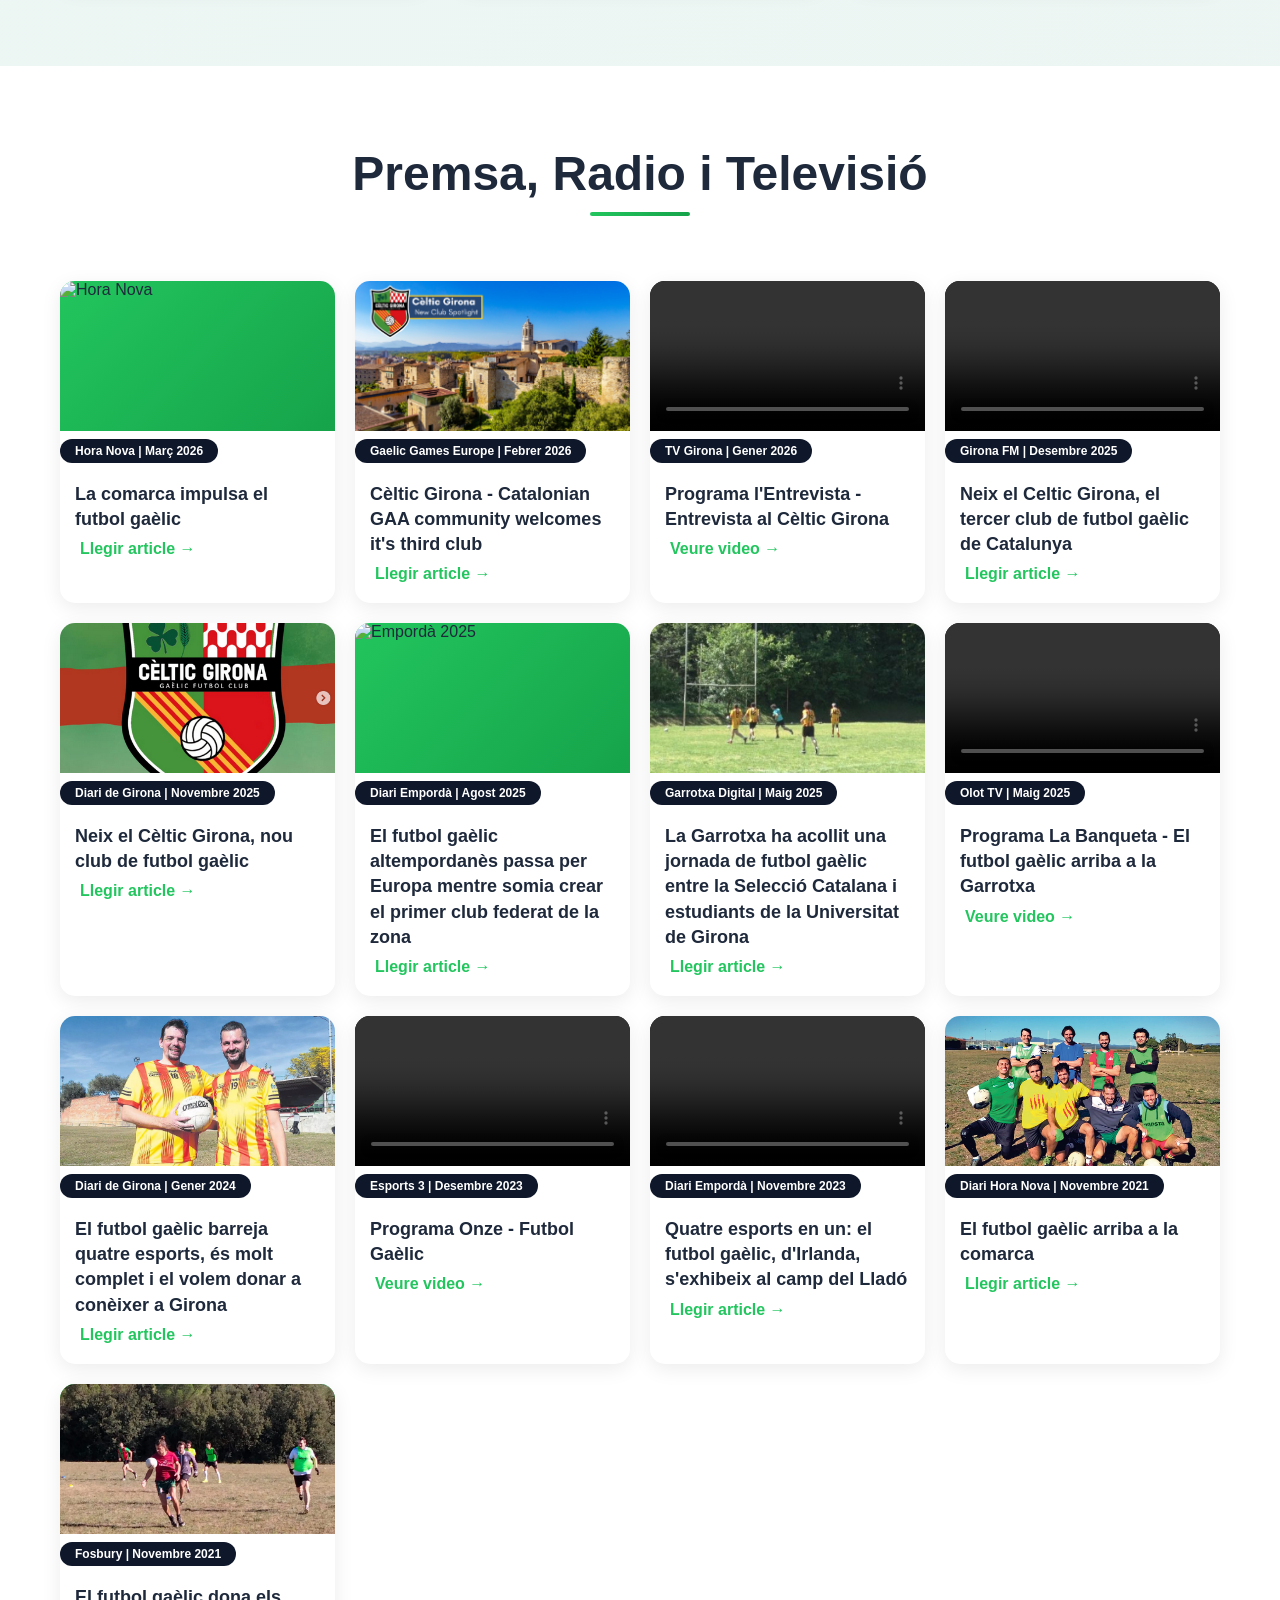
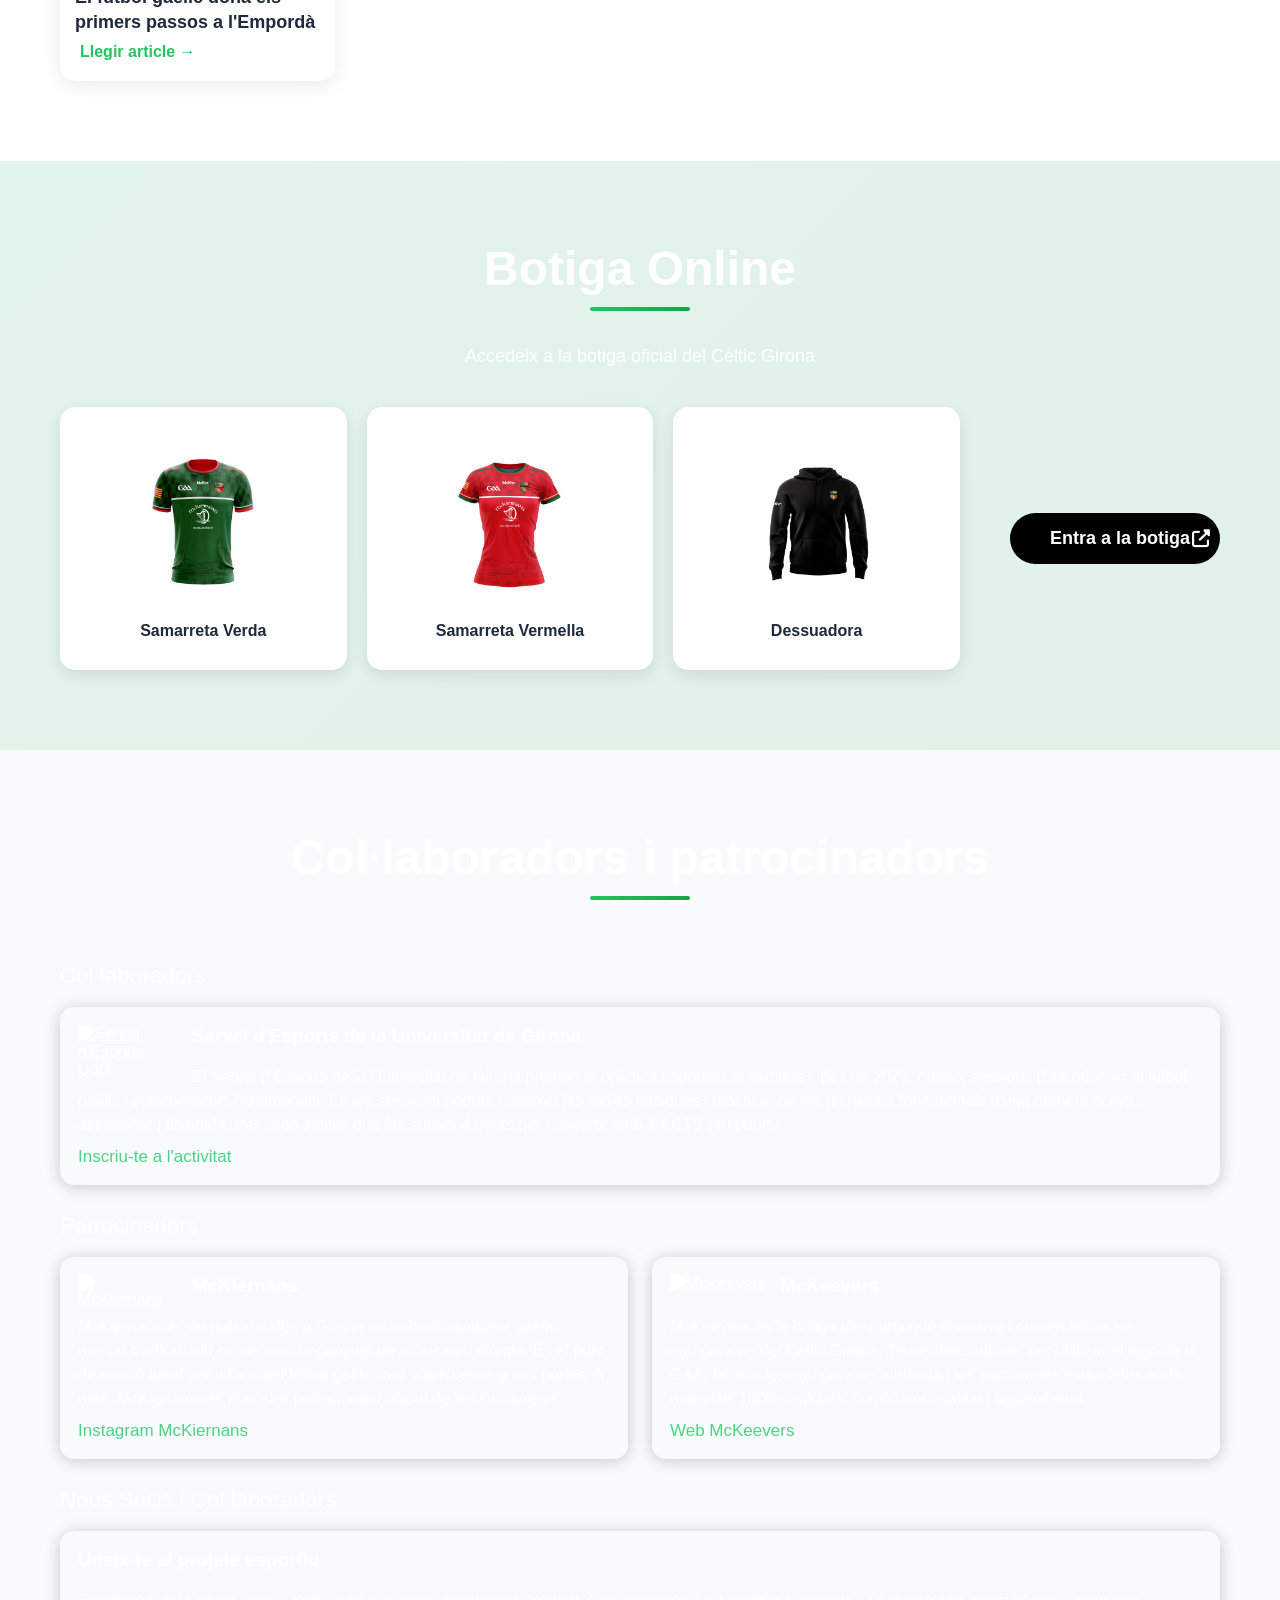
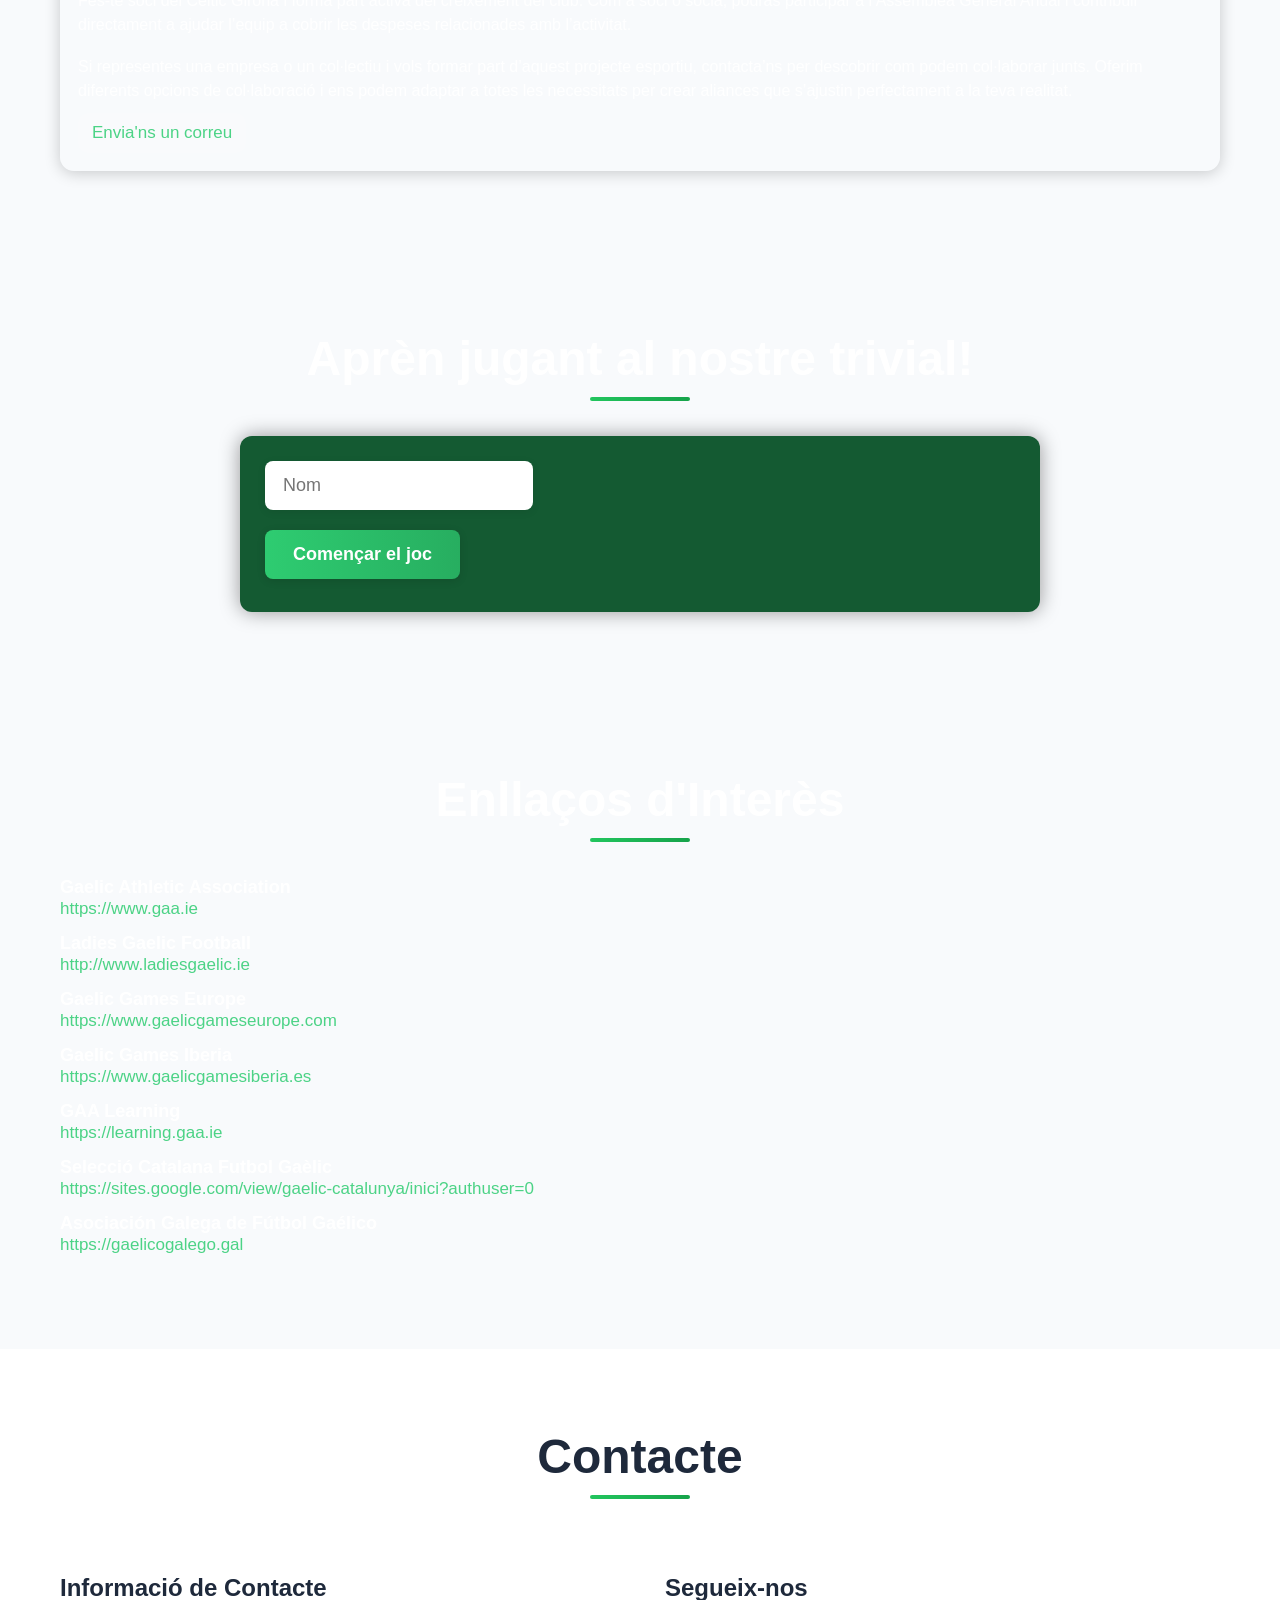
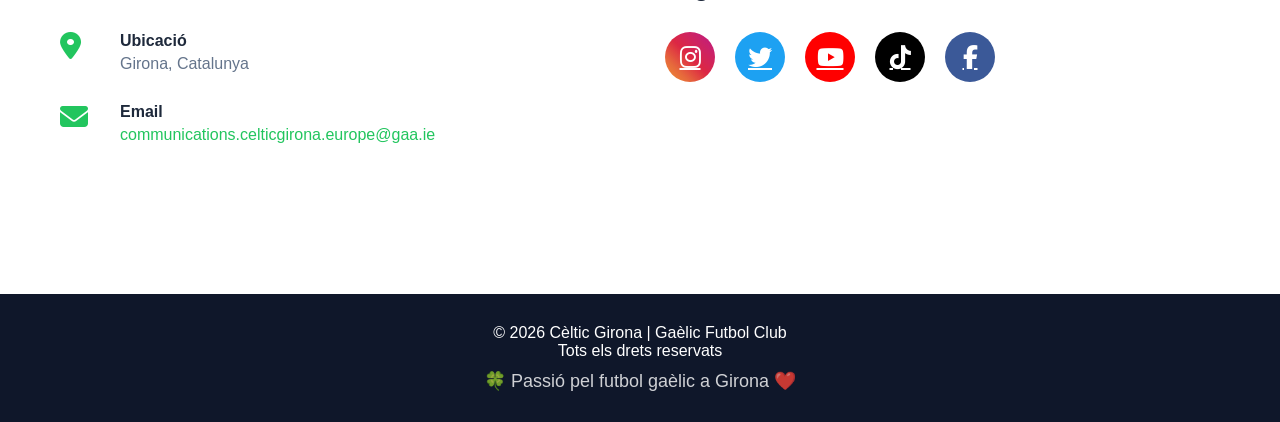
==== commit 9dc74959: "Update index.html" ====
--- a/index.html
+++ b/index.html
@@ -12,13 +12,9 @@
 
      gtag('config', 'G-WCNKQCHRR4');
     </script>
-    
-    <meta name="description" content="Pàgina oficial Cèltic Girona Gaèlic Futbol Club)" />
-    <meta name="keywords" content="Cèltic, Girona, Futbol, Gaèlic" />
+    <title>Cèltic Girona | Gaèlic Futbol Club</title>
+    <meta name="description" content="Cèltic Girona | Gaèlic Futbol Club">
     <meta name="viewport" content="width=device-width, initial-scale=1.0">
-
-    
-    <title>Cèltic Girona | Gaèlic Futbol Club</title>
     <link rel="stylesheet" href="styles.css">
     <link rel="stylesheet" href="https://cdnjs.cloudflare.com/ajax/libs/font-awesome/6.4.0/css/all.min.css">
 </head>
@@ -62,7 +58,7 @@
     <!-- Secció Qui Som -->
     <section id="qui-som" class="section qui-som">
         <div class="container">
-            <h2 class="qui-som-title">Benvingut/a, endavant!</h2>
+            <h2 class="qui-som-title">Benvingut/a</h2>
             <div class="content-grid">
                 <div class="card">
                     <div class="card-icon">
@@ -578,56 +574,55 @@
         {q:"Quants clubs hi ha a la península ibèrica?",a:["18","22","26","30"],c:2},
         {q:"On s'han jugat les finals de la península ibèrica els anys 2024 i 2025?",a:["Barcelona","Lisboa","Madrid","Salou"],c:3}, 
         {q:"Quin objecte no apareix a l'escut del Cèltic Girona?",a:["Trèvol","Rosa","Pilota","Espiga"],c:1},
-
-{q:"Quina és la distància de la línia de penal en futbol gaèlic?",a:["11 m","13 m","20 m","45 m"],c:1},
-{q:"Què passa si un jugador fa dos bots consecutius sense solo?",a:["És legal","Falta tècnica","Targeta groga","Penal"],c:1},
-{q:"Quina és la sanció per fer 'square ball' en atac?",a:["Penal","Free out per la defensa","Punt rival","Throw-in"],c:1},
-{q:"Quin és el paper del 'sweeper'?",a:["Porter suplent","Defensor lliure sense marca fixa","Migcampista ofensiu","Àrbitre assistent"],c:1},
-{q:"Què indica una targeta groga seguida d'una negra?",a:["Avís","Expulsió definitiva","Substitució temporal","Penal"],c:1},
-{q:"Quant dura una exclusió per targeta negra?",a:["5 minuts","10 minuts","15 minuts","20 minuts"],c:1},
-{q:"Què passa si la pilota toca el pal i surt fora sense passar per sobre?",a:["Gol","Punt","Res","Saque de porteria"],c:3},
-{q:"Quina és la funció principal del mig centre?",a:["Defensar la porteria","Organitzar el joc i guanyar possessions","Fer només gols","Fer de porter"],c:1},
-{q:"Quina és la sanció per 'charging' il·legal?",a:["Throw-in","Free kick","Penal directe","Punt rival"],c:1},
-{q:"Quin tipus de xut és més utilitzat per punts llargs?",a:["Toe kick","Drop kick","Hand pass","Bounce"],c:1},
-{q:"Quin és l'objectiu principal del joc?",a:["Fer més gols que punts","Fer més punts totals que l'oponent","Tenir més possessió","Fer només gols"],c:1},
-{q:"Quin tipus de passada és més ràpida en joc?",a:["Hand pass","Kick pass","Bounce","Solo"],c:1},
-{q:"Quin és el límit de substitucions en competicions internacionals GAA (Europa)?",a:["5","7","9","Il·limitats"],c:3},
-{q:"Quin és el rol del porter en el joc modern?",a:["Només defensiu","Participa en la sortida de pilota","Només xuta llarg","No pot sortir"],c:1},
-{q:"Quin és el principal risc de fer un solo mal executat?",a:["Pèrdua de pilota","Targeta","Penal","Gol rival"],c:0},
-{q:"Quina acció pot fer el porter dins l’àrea gran?",a:["Agafar la pilota amb la mà del terra","Fer hand pass","Fer solo","Només xutar"],c:0},
-{q:"Quin és el tipus de defensa més efectiva contra equips ràpids?",a:["Home a home","Defensa en zona","Pressing alt","Cap"],c:2},
-{q:"Quin element és clau per puntuar des de lluny?",a:["Força","Precisió","Velocitat","Altura"],c:1},
-{q:"Què penalitza l'àrbitre en un 'overcarrying'?",a:["Res","Free kick","Targeta negra","Penal"],c:1},
-{q:"Quin és el rol dels half-backs?",a:["Només atacar","Defensar i iniciar joc","Fer gols","Fer de porter"],c:1},
-{q:"Quina és la funció dels half-forwards?",a:["Només defensar","Crear joc ofensiu","Ser porters","Fer saques"],c:1},
-{q:"En quin any es va fundar la GAA (Gaelic Athletic Association)?",a:["1875","1884","1890","1901"],c:1},
-{q:"A quina ciutat es va fundar la GAA?",a:["Dublin","Cork","Thurles","Galway"],c:2},
-{q:"Quin és l'estadi més gran d'Irlanda dedicat als esports gaèlics?",a:["Semple Stadium","Páirc Uí Chaoimh","Croke Park","Casement Park"],c:2},
-{q:"Quin esdeveniment històric va tenir lloc a Croke Park el 1920?",a:["Final All-Ireland","Bloody Sunday","Fundació GAA","Primer partit internacional"],c:1},
-{q:"Quin esport gaèlic es considera el més antic, precursor del futbol gaèlic?",a:["Hurling","Camogie","Rugbi","Handbol gaèlic"],c:0},
-{q:"Quan es va jugar el primer All-Ireland Senior Football Championship?",a:["1887","1895","1902","1910"],c:0},
-{q:"Quin comtat va guanyar el primer All-Ireland de futbol gaèlic?",a:["Dublin","Cork","Tipperary","Limerick"],c:2},
-{q:"Quin trofeu es va introduir el 1928 per al campió All-Ireland?",a:["Liam MacCarthy Cup","Sam Maguire Cup","Tailteann Cup","O'Duffy Cup"],c:1},
-{q:"Quin és el nom del trofeu del futbol gaèlic femení?",a:["Sam Maguire Cup","Brendan Martin Cup","Liam MacCarthy Cup","Tailteann Cup"],c:1},
-{q:"Quin any es va crear oficialment el futbol gaèlic femení (LGFA)?",a:["1960","1974","1985","1990"],c:1},
-{q:"Quin país fora d'Irlanda va tenir una gran expansió primerenca del futbol gaèlic?",a:["Espanya","Estats Units","Austràlia","França"],c:1},
-{q:"Quin esport híbrid es juga entre Irlanda i Austràlia basat en el futbol gaèlic?",a:["AFL Cup","International Rules","Gaelic-Aussie League","Hybrid Football"],c:1},
-{q:"Quina regla antiga prohibia als membres de la GAA practicar esports 'estrangers'?",a:["Rule 21","Rule 27","Rule 42","Rule 15"],c:1},
-{q:"Quin any es va abolir la famosa 'Rule 27' (The Ban)?",a:["1965","1971","1985","1995"],c:1},
-{q:"Quin any es va permetre jugar esports no gaèlics a Croke Park (Rule 42 relaxada)?",a:["1995","2001","2005","2007"],c:3},
-{q:"Quina ciutat acull habitualment les finals del Campionat Europeu de Clubs?",a:["Dublin","Amsterdam","Brussel·les","París"],c:1},
-{q:"Quin país europeu té més clubs de futbol gaèlic fora d'Irlanda?",a:["Espanya","França","Països Baixos","Alemanya"],c:0},
-{q:"Quin any es va fundar GAA Europe?",a:["1999","2001","2004","2008"],c:1},
-{q:"Quin format és habitual en els tornejos europeus de clubs?",a:["Lliga regular","Eliminatòries directes","7-a-side (7 contra 7)","11 contra 11"],c:2},
-{q:"Quina ciutat espanyola va ser pionera en el desenvolupament del futbol gaèlic?",a:["Madrid","Barcelona","València","Sevilla"],c:1},
-{q:"Quin és el principal repte del futbol gaèlic a Europa?",a:["Regles complexes","Manca d'àrbitres","Distàncies i logística entre clubs","Excés de jugadors"],c:2},
-{q:"Quin país europeu destaca per l'alt nivell en competicions femenines?",a:["Espanya","Alemanya","França","Itàlia"],c:0},
-{q:"Quin paper tenen els jugadors del Cèltic Girona dins la selecció catalana?",a:["Cap","Només suplents","Base important de l’equip","Només entrenadors"],c:2},
-{q:"Quin és el principal camí per arribar a la selecció catalana?",a:["Convocatòria directa d’Irlanda","Jugar en clubs catalans com el Cèltic Girona","Inscripció lliure","Ser professional"],c:1},
-{q:"Quin és un objectiu compartit entre el Cèltic Girona i la selecció catalana?",a:["Professionalitzar l’esport","Promoure el futbol gaèlic a Catalunya","Guanyar la Champions","Fitxar jugadors irlandesos"],c:1},
-{q:"Quina és la relació entre clubs catalans i la selecció?",a:["No existeix","És indirecta","Els clubs són la base de la selecció","Només administrativa"],c:2},
-{q:"Quina diferència principal hi ha entre jugar amb club i selecció?",a:["Cap","Durada del partit","Adaptació ràpida a equips nous","Regles diferents"],c:2},
-{q:"Quin impacte té la selecció catalana en clubs com el Cèltic Girona?",a:["Cap","Redueix jugadors","Motiva i eleva el nivell competitiu","Canvia les regles"],c:2}           
+        {q:"Quina és la distància de la línia de penal en futbol gaèlic?",a:["11 m","13 m","20 m","45 m"],c:1},
+        {q:"Què passa si un jugador fa dos bots consecutius sense solo?",a:["És legal","Falta tècnica","Targeta groga","Penal"],c:1},
+        {q:"Quina és la sanció per fer 'square ball' en atac?",a:["Penal","Free out per la defensa","Punt rival","Throw-in"],c:1},
+        {q:"Quin és el paper del 'sweeper'?",a:["Porter suplent","Defensor lliure sense marca fixa","Migcampista ofensiu","Àrbitre assistent"],c:1},
+        {q:"Què indica una targeta groga seguida d'una negra?",a:["Avís","Expulsió definitiva","Substitució temporal","Penal"],c:1},
+        {q:"Quant dura una exclusió per targeta negra?",a:["5 minuts","10 minuts","15 minuts","20 minuts"],c:1},
+        {q:"Què passa si la pilota toca el pal i surt fora sense passar per sobre?",a:["Gol","Punt","Res","Saque de porteria"],c:3},
+        {q:"Quina és la funció principal del mig centre?",a:["Defensar la porteria","Organitzar el joc i guanyar possessions","Fer només gols","Fer de porter"],c:1},
+        {q:"Quina és la sanció per 'charging' il·legal?",a:["Throw-in","Free kick","Penal directe","Punt rival"],c:1},
+        {q:"Quin tipus de xut és més utilitzat per punts llargs?",a:["Toe kick","Drop kick","Hand pass","Bounce"],c:1},
+        {q:"Quin és l'objectiu principal del joc?",a:["Fer més gols que punts","Fer més punts totals que l'oponent","Tenir més possessió","Fer només gols"],c:1},
+        {q:"Quin tipus de passada és més ràpida en joc?",a:["Hand pass","Kick pass","Bounce","Solo"],c:1},
+        {q:"Quin és el límit de substitucions en competicions internacionals GAA (Europa)?",a:["5","7","9","Il·limitats"],c:3},
+        {q:"Quin és el rol del porter en el joc modern?",a:["Només defensiu","Participa en la sortida de pilota","Només xuta llarg","No pot sortir"],c:1},
+        {q:"Quin és el principal risc de fer un solo mal executat?",a:["Pèrdua de pilota","Targeta","Penal","Gol rival"],c:0},
+        {q:"Quina acció pot fer el porter dins l’àrea gran?",a:["Agafar la pilota amb la mà del terra","Fer hand pass","Fer solo","Només xutar"],c:0},
+        {q:"Quin és el tipus de defensa més efectiva contra equips ràpids?",a:["Home a home","Defensa en zona","Pressing alt","Cap"],c:2},
+        {q:"Quin element és clau per puntuar des de lluny?",a:["Força","Precisió","Velocitat","Altura"],c:1},
+        {q:"Què penalitza l'àrbitre en un 'overcarrying'?",a:["Res","Free kick","Targeta negra","Penal"],c:1},
+        {q:"Quin és el rol dels half-backs?",a:["Només atacar","Defensar i iniciar joc","Fer gols","Fer de porter"],c:1},
+        {q:"Quina és la funció dels half-forwards?",a:["Només defensar","Crear joc ofensiu","Ser porters","Fer saques"],c:1},
+        {q:"En quin any es va fundar la GAA (Gaelic Athletic Association)?",a:["1875","1884","1890","1901"],c:1},
+        {q:"A quina ciutat es va fundar la GAA?",a:["Dublin","Cork","Thurles","Galway"],c:2},
+        {q:"Quin és l'estadi més gran d'Irlanda dedicat als esports gaèlics?",a:["Semple Stadium","Páirc Uí Chaoimh","Croke Park","Casement Park"],c:2},
+        {q:"Quin esdeveniment històric va tenir lloc a Croke Park el 1920?",a:["Final All-Ireland","Bloody Sunday","Fundació GAA","Primer partit internacional"],c:1},
+        {q:"Quin esport gaèlic es considera el més antic, precursor del futbol gaèlic?",a:["Hurling","Camogie","Rugbi","Handbol gaèlic"],c:0},
+        {q:"Quan es va jugar el primer All-Ireland Senior Football Championship?",a:["1887","1895","1902","1910"],c:0},
+        {q:"Quin comtat va guanyar el primer All-Ireland de futbol gaèlic?",a:["Dublin","Cork","Tipperary","Limerick"],c:2},
+        {q:"Quin trofeu es va introduir el 1928 per al campió All-Ireland?",a:["Liam MacCarthy Cup","Sam Maguire Cup","Tailteann Cup","O'Duffy Cup"],c:1},
+        {q:"Quin és el nom del trofeu del futbol gaèlic femení?",a:["Sam Maguire Cup","Brendan Martin Cup","Liam MacCarthy Cup","Tailteann Cup"],c:1},
+        {q:"Quin any es va crear oficialment el futbol gaèlic femení (LGFA)?",a:["1960","1974","1985","1990"],c:1},
+        {q:"Quin país fora d'Irlanda va tenir una gran expansió primerenca del futbol gaèlic?",a:["Espanya","Estats Units","Austràlia","França"],c:1},
+        {q:"Quin esport híbrid es juga entre Irlanda i Austràlia basat en el futbol gaèlic?",a:["AFL Cup","International Rules","Gaelic-Aussie League","Hybrid Football"],c:1},
+        {q:"Quina regla antiga prohibia als membres de la GAA practicar esports 'estrangers'?",a:["Rule 21","Rule 27","Rule 42","Rule 15"],c:1},
+        {q:"Quin any es va abolir la famosa 'Rule 27' (The Ban)?",a:["1965","1971","1985","1995"],c:1},
+        {q:"Quin any es va permetre jugar esports no gaèlics a Croke Park (Rule 42 relaxada)?",a:["1995","2001","2005","2007"],c:3},
+        {q:"Quina ciutat acull habitualment les finals del Campionat Europeu de Clubs?",a:["Dublin","Amsterdam","Brussel·les","París"],c:1},
+        {q:"Quin país europeu té més clubs de futbol gaèlic fora d'Irlanda?",a:["Espanya","França","Països Baixos","Alemanya"],c:0},
+        {q:"Quin any es va fundar GAA Europe?",a:["1999","2001","2004","2008"],c:1},
+        {q:"Quin format és habitual en els tornejos europeus de clubs?",a:["Lliga regular","Eliminatòries directes","7-a-side (7 contra 7)","11 contra 11"],c:2},
+        {q:"Quina ciutat espanyola va ser pionera en el desenvolupament del futbol gaèlic?",a:["Madrid","Barcelona","València","Sevilla"],c:1},
+        {q:"Quin és el principal repte del futbol gaèlic a Europa?",a:["Regles complexes","Manca d'àrbitres","Distàncies i logística entre clubs","Excés de jugadors"],c:2},
+        {q:"Quin país europeu destaca per l'alt nivell en competicions femenines?",a:["Espanya","Alemanya","França","Itàlia"],c:0},
+        {q:"Quin paper tenen els jugadors del Cèltic Girona dins la selecció catalana?",a:["Cap","Només suplents","Base important de l’equip","Només entrenadors"],c:2},
+        {q:"Quin és el principal camí per arribar a la selecció catalana?",a:["Convocatòria directa d’Irlanda","Jugar en clubs catalans com el Cèltic Girona","Inscripció lliure","Ser professional"],c:1},
+        {q:"Quin és un objectiu compartit entre el Cèltic Girona i la selecció catalana?",a:["Professionalitzar l’esport","Promoure el futbol gaèlic a Catalunya","Guanyar la Champions","Fitxar jugadors irlandesos"],c:1},
+        {q:"Quina és la relació entre clubs catalans i la selecció?",a:["No existeix","És indirecta","Els clubs són la base de la selecció","Només administrativa"],c:2},
+        {q:"Quina diferència principal hi ha entre jugar amb club i selecció?",a:["Cap","Durada del partit","Adaptació ràpida a equips nous","Regles diferents"],c:2},
+        {q:"Quin impacte té la selecció catalana en clubs com el Cèltic Girona?",a:["Cap","Redueix jugadors","Motiva i eleva el nivell competitiu","Canvia les regles"],c:2}           
             
         ];
         let questions=[];
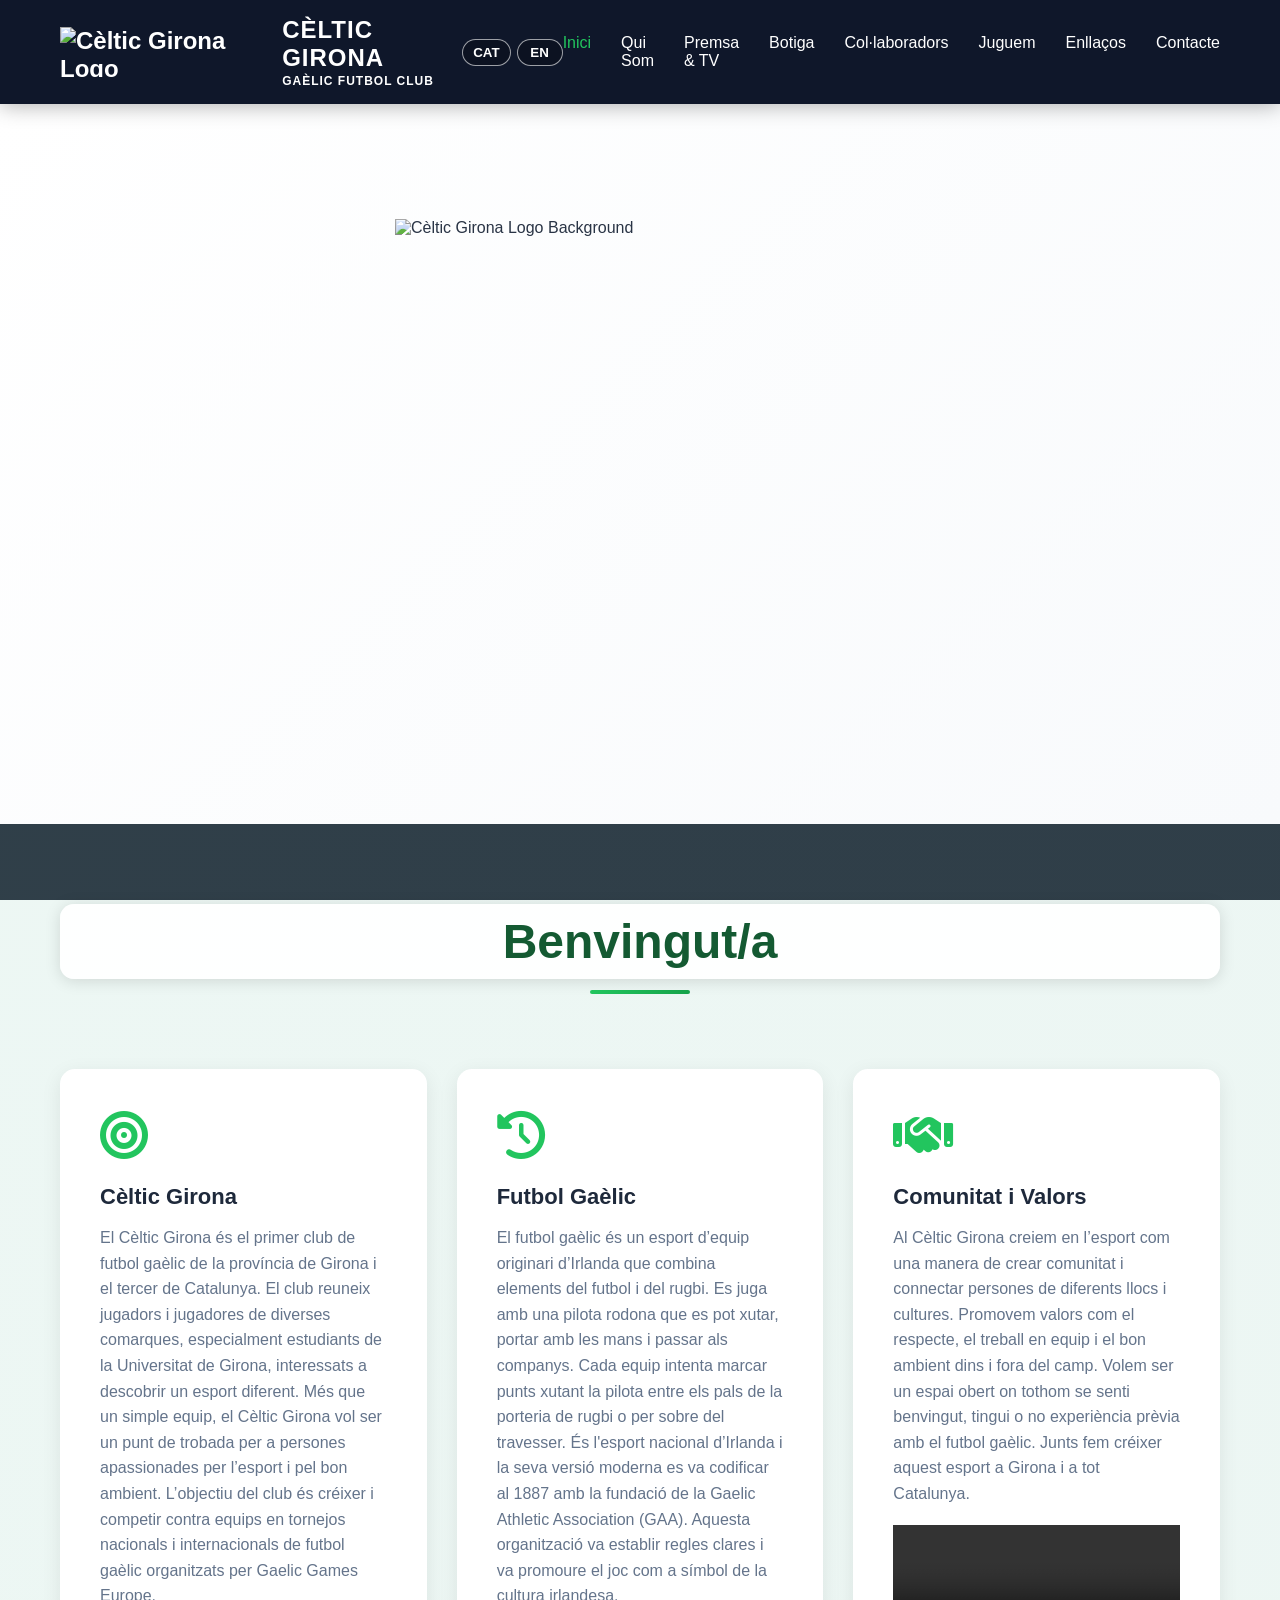
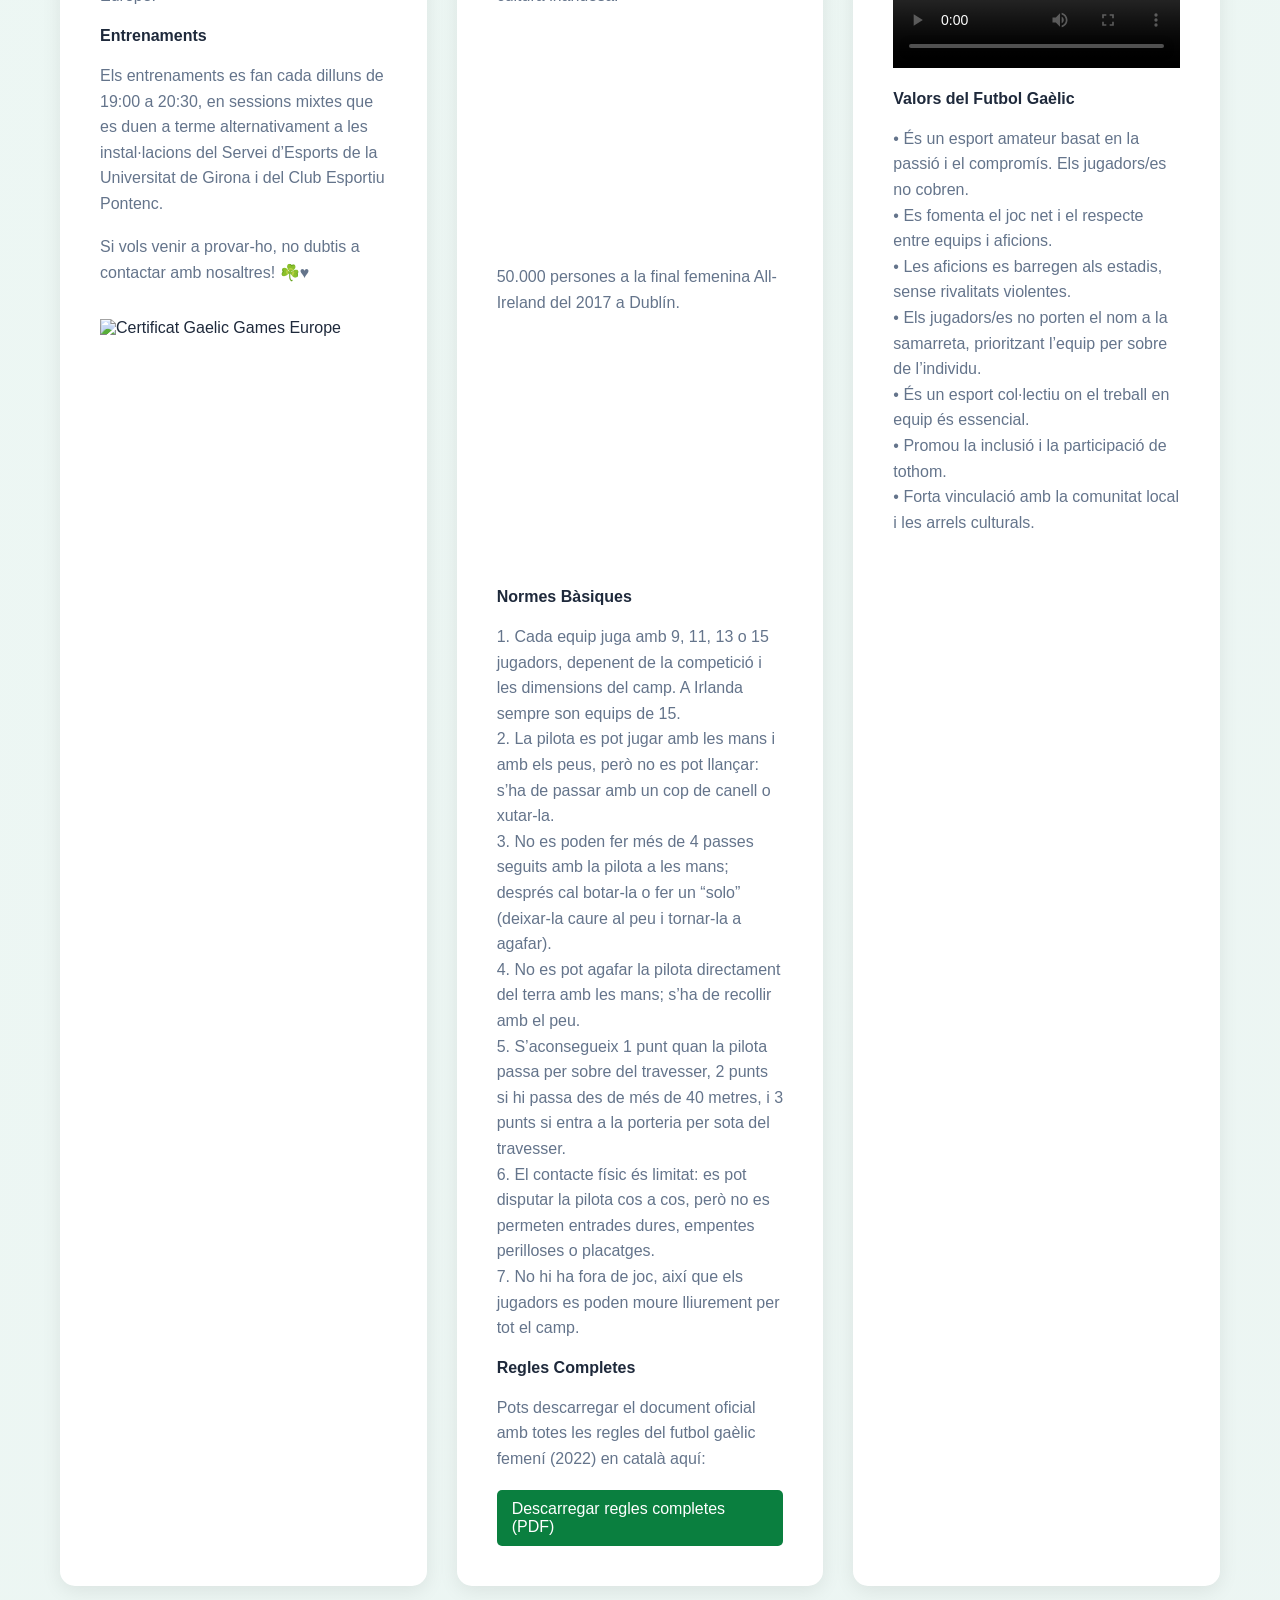
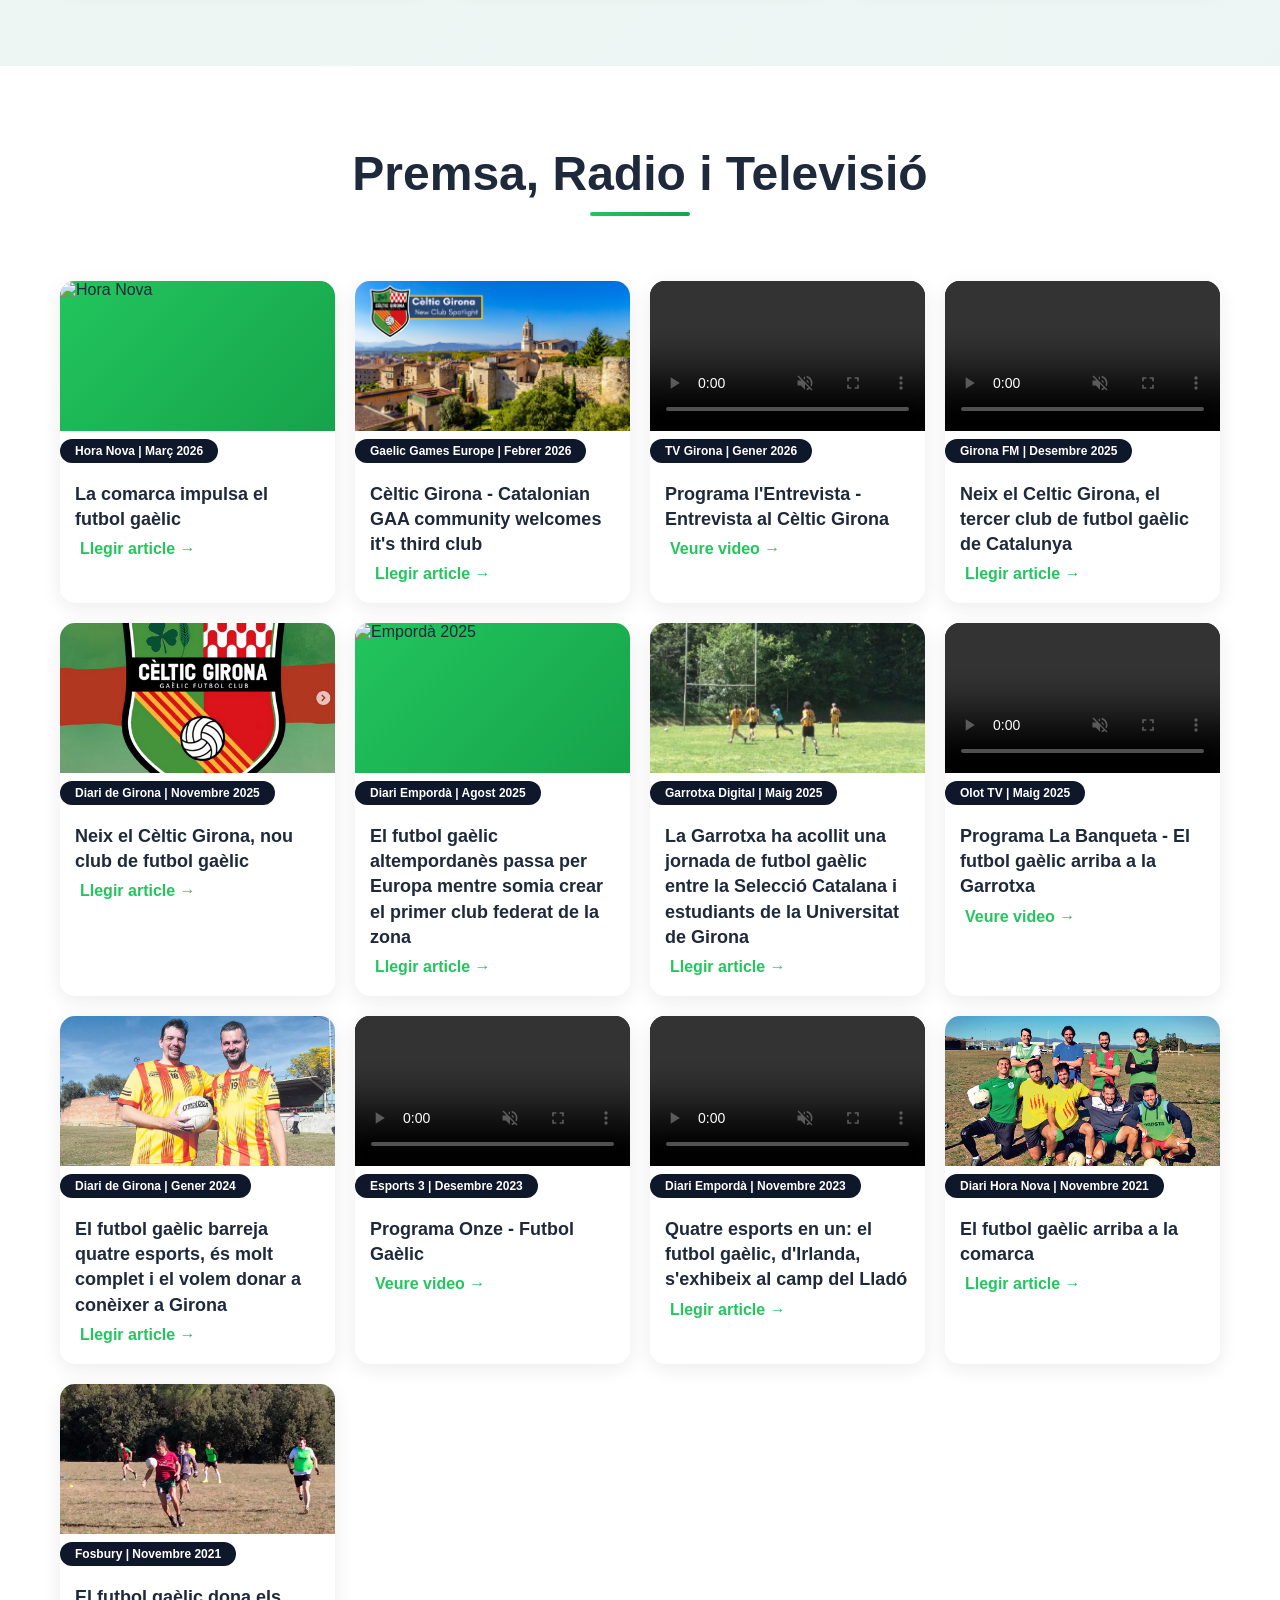
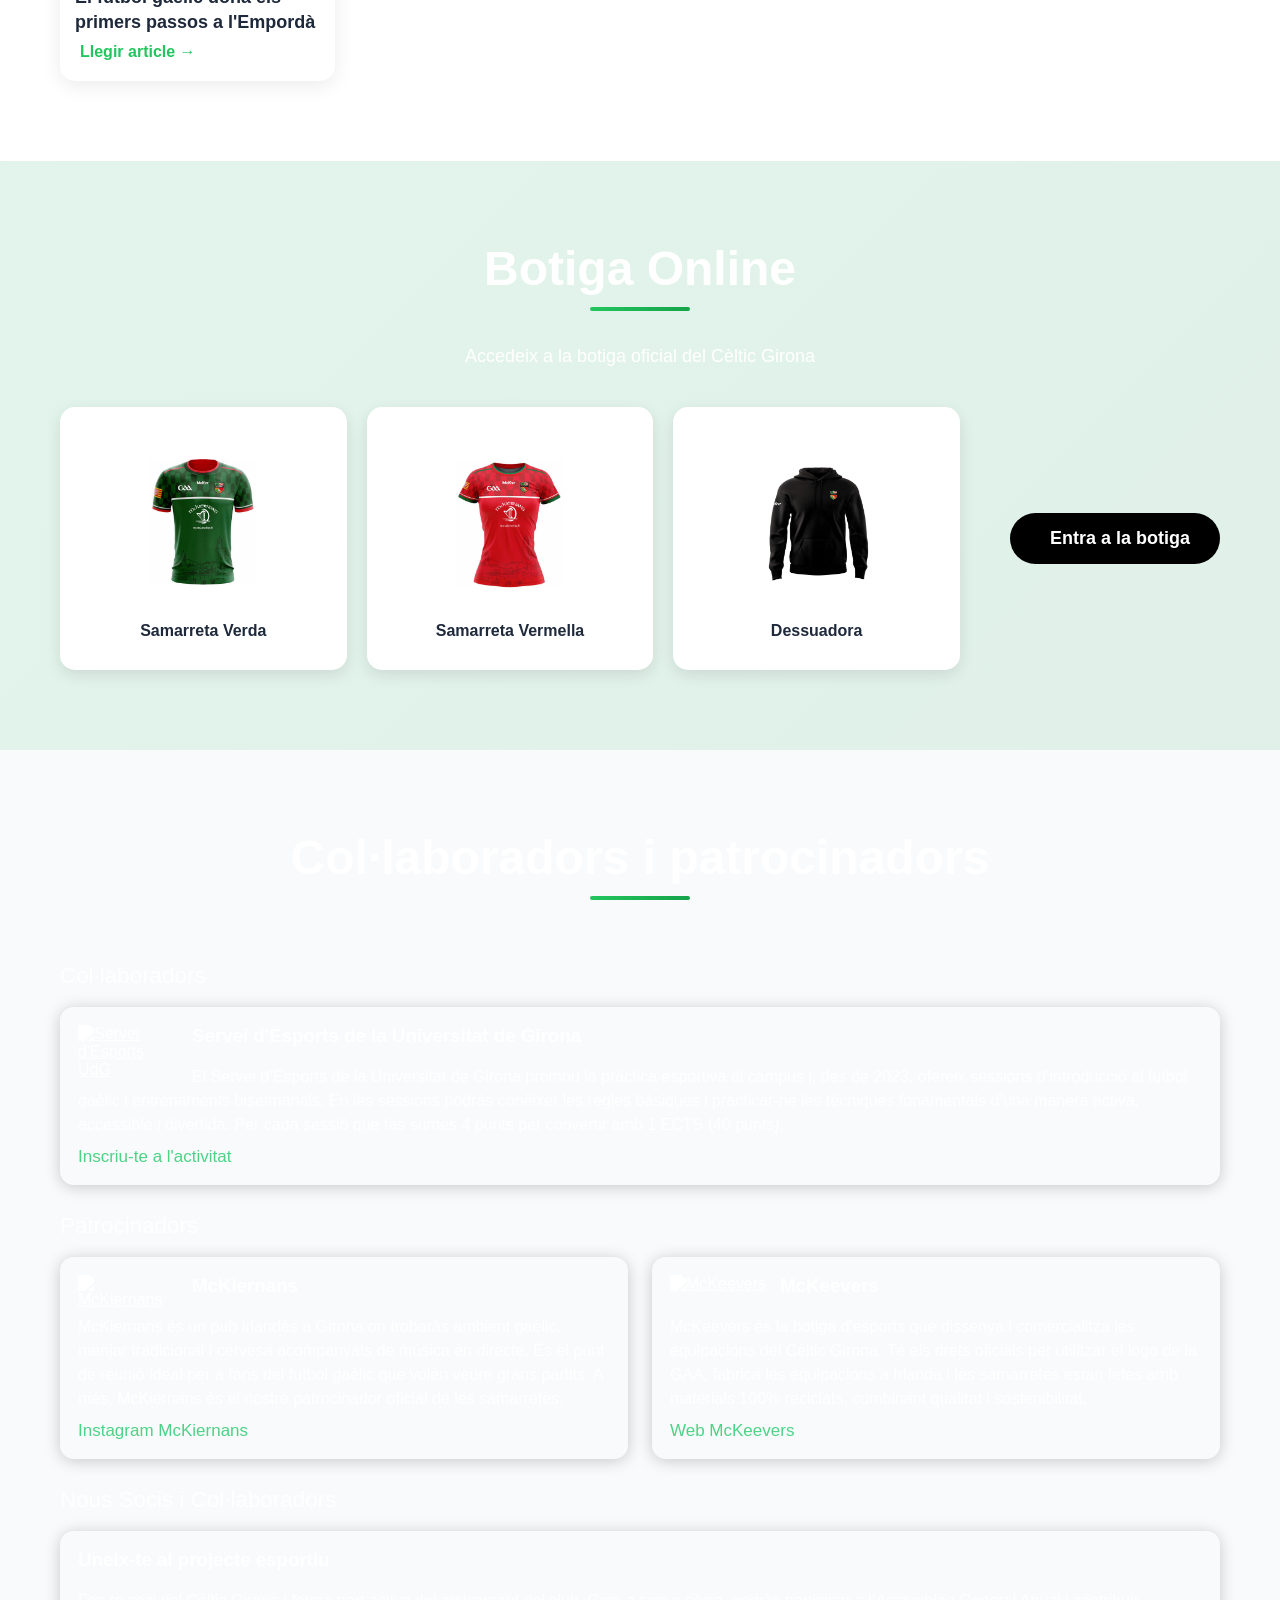
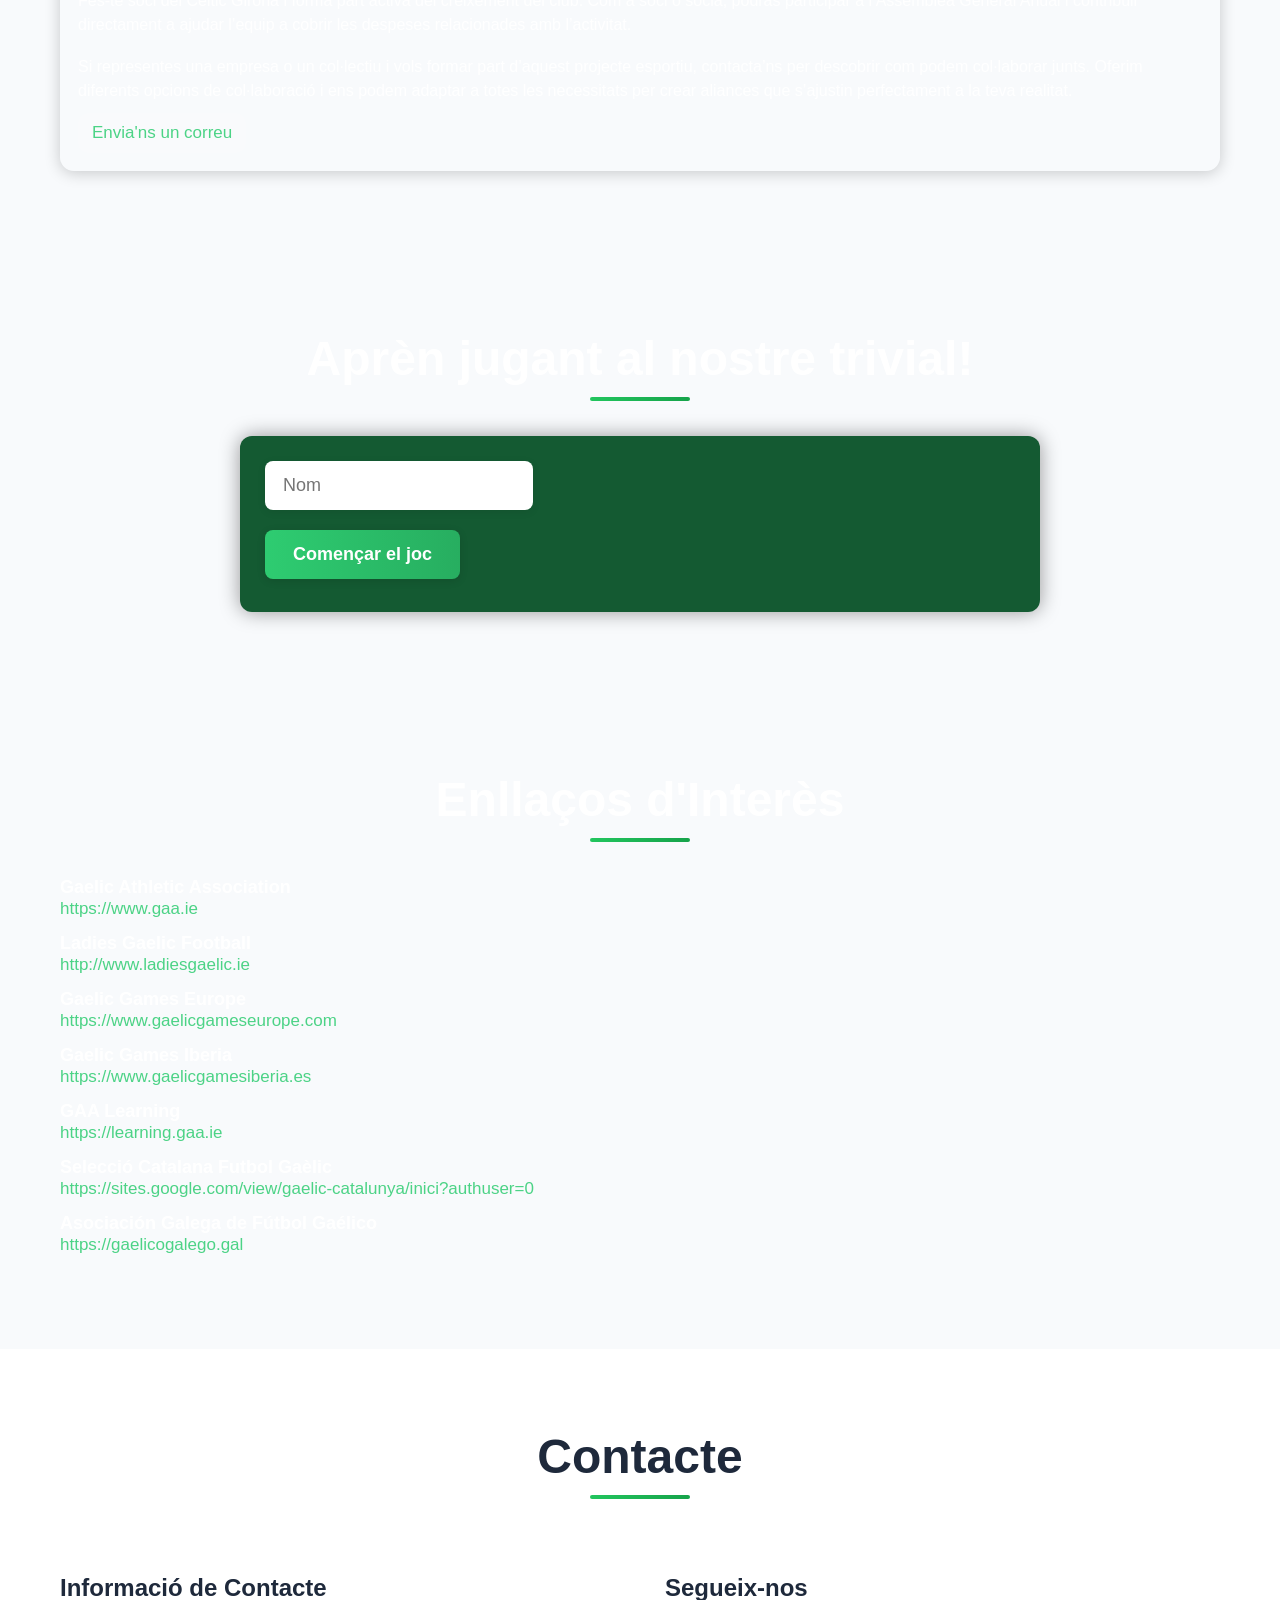
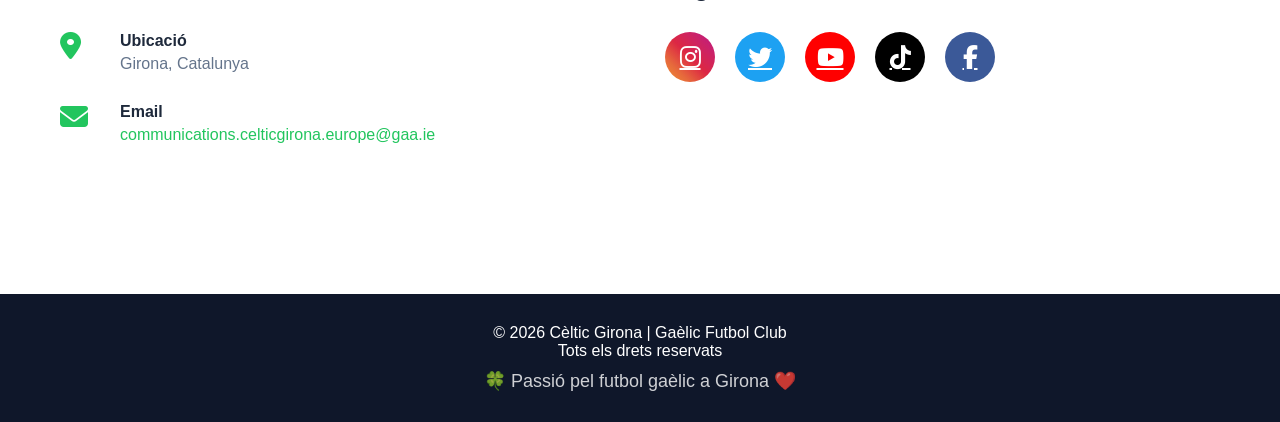
==== commit 053325b0: "Update index.html" ====
--- a/index.html
+++ b/index.html
@@ -12,6 +12,17 @@
 
      gtag('config', 'G-WCNKQCHRR4');
     </script>
+
+    <script type="application/ld+json">
+    {
+    "@context": "https://schema.org",
+    "@type": "Organization",
+    "name": "Celtic Girona",
+    "url": "https://www.celticgirona.cat",
+    "logo": "https://www.celticgirona.cat/logo.png"
+    }
+    </script>
+    
     <title>Cèltic Girona | Gaèlic Futbol Club</title>
     <meta name="description" content="Cèltic Girona | Gaèlic Futbol Club">
     <meta name="viewport" content="width=device-width, initial-scale=1.0">
@@ -26,6 +37,10 @@
                 <img src="images/logo.png" alt="Cèltic Girona Logo" class="logo-img">
                 <span>Cèltic Girona<br><small>Gaèlic Futbol Club</small></span>
             </div>
+            <div class="lang-switcher">
+                <button class="lang-toggle" data-lang="ca" aria-label="Idioma Català">CAT</button>
+                <button class="lang-toggle" data-lang="en" aria-label="Idioma Anglès">EN</button>
+            </div>
             <nav class="nav">
                 <button class="hamburger" id="hamburger">
                     <span></span>
@@ -33,14 +48,14 @@
                     <span></span>
                 </button>
                 <ul class="nav-list" id="navList">
-                    <li><a href="#inicio">Inici</a></li>
-                    <li><a href="#qui-som">Qui Som</a></li>
-                    <li><a href="#premsa">Premsa & TV</a></li>
-                    <li><a href="#botiga">Botiga</a></li>
-                    <li><a href="#patrocinadors">Col·laboradors</a></li>
-                    <li><a href="#juguem">Juguem</a></li>
-                    <li><a href="#enllacos">Enllaços</a></li>
-                    <li><a href="#contacte">Contacte</a></li>
+                    <li><a href="#inicio" data-i18n="nav.inici">Inici</a></li>
+                    <li><a href="#qui-som" data-i18n="nav.quiSom">Qui Som</a></li>
+                    <li><a href="#premsa" data-i18n="nav.premsa">Premsa & TV</a></li>
+                    <li><a href="#botiga" data-i18n="nav.botiga">Botiga</a></li>
+                    <li><a href="#patrocinadors" data-i18n="nav.patrocinadors">Col·laboradors</a></li>
+                    <li><a href="#juguem" data-i18n="nav.juguem">Juguem</a></li>
+                    <li><a href="#enllacos" data-i18n="nav.enllacos">Enllaços</a></li>
+                    <li><a href="#contacte" data-i18n="nav.contacte">Contacte</a></li>
                 </ul>
             </nav>
         </div>
@@ -58,20 +73,20 @@
     <!-- Secció Qui Som -->
     <section id="qui-som" class="section qui-som">
         <div class="container">
-            <h2 class="qui-som-title">Benvingut/a</h2>
+            <h2 class="qui-som-title" data-i18n="quiSom.title">Benvingut/a</h2>
             <div class="content-grid">
                 <div class="card">
                     <div class="card-icon">
                         <i class="fas fa-bullseye"></i>
                     </div>
-                    <h3>Cèltic Girona</h3>
-                    <p>El Cèltic Girona és el primer club de futbol gaèlic de la província de Girona i el tercer de Catalunya. El club reuneix jugadors i jugadores de diverses comarques, especialment estudiants de la Universitat de Girona, interessats a descobrir un esport diferent. Més que un simple equip, el Cèltic Girona vol ser un punt de trobada per a persones apassionades per l’esport i pel bon ambient. L’objectiu del club és créixer i competir contra equips en tornejos nacionals i internacionals de futbol gaèlic organitzats per Gaelic Games Europe.</p>
+                    <h3 data-i18n="quiSom.card1.title">Cèltic Girona</h3>
+                    <p data-i18n="quiSom.card1.text">El Cèltic Girona és el primer club de futbol gaèlic de la província de Girona i el tercer de Catalunya. El club reuneix jugadors i jugadores de diverses comarques, especialment estudiants de la Universitat de Girona, interessats a descobrir un esport diferent. Més que un simple equip, el Cèltic Girona vol ser un punt de trobada per a persones apassionades per l’esport i pel bon ambient. L’objectiu del club és créixer i competir contra equips en tornejos nacionals i internacionals de futbol gaèlic organitzats per Gaelic Games Europe.</p>
                     </br>
-                    <h4>Entrenaments</h4>
+                    <h4 data-i18n="quiSom.card1.trainingTitle">Entrenaments</h4>
                     <br>
-                    <p>Els entrenaments es fan cada dilluns de 19:00 a 20:30, en sessions mixtes que es duen a terme alternativament a les instal·lacions del Servei d’Esports de la Universitat de Girona i del Club Esportiu Pontenc.</p>
+                    <p data-i18n="quiSom.card1.trainingText">Els entrenaments es fan cada dilluns de 19:00 a 20:30, en sessions mixtes que es duen a terme alternativament a les instal·lacions del Servei d’Esports de la Universitat de Girona i del Club Esportiu Pontenc.</p>
                     <br>
-                    <p>Si vols venir a provar-ho, no dubtis a contactar amb nosaltres! ☘️♥️</p>
+                    <p data-i18n="quiSom.card1.callToAction">Si vols venir a provar-ho, no dubtis a contactar amb nosaltres! ☘️♥️</p>
                     <br>
                     <img src="images/celtic_girona_certificat_gee.jpg" alt="Certificat Gaelic Games Europe" style="width:100%; margin-top:15px; margin-bottom:15px;">
                 </div>    
@@ -80,8 +95,8 @@
                     <div class="card-icon">
                     <i class="fas fa-history"></i>
                 </div>
-                <h3>Futbol Gaèlic</h3>
-                <p>El futbol gaèlic és un esport d’equip originari d’Irlanda que combina elements del futbol i del rugbi. Es juga amb una pilota rodona que es pot xutar, portar amb les mans i passar als companys. Cada equip intenta marcar punts xutant la pilota entre els pals de la porteria de rugbi o per sobre del travesser. És l'esport nacional d’Irlanda i la seva versió moderna es va codificar al 1887 amb la fundació de la Gaelic Athletic Association (GAA). Aquesta organització va establir regles clares i va promoure el joc com a símbol de la cultura irlandesa.</p>
+                <h3 data-i18n="quiSom.card2.title">Futbol Gaèlic</h3>
+                <p data-i18n="quiSom.card2.text">El futbol gaèlic és un esport d’equip originari d’Irlanda que combina elements del futbol i del rugbi. Es juga amb una pilota rodona que es pot xutar, portar amb les mans i passar als companys. Cada equip intenta marcar punts xutant la pilota entre els pals de la porteria de rugbi o per sobre del travesser. És l'esport nacional d’Irlanda i la seva versió moderna es va codificar al 1887 amb la fundació de la Gaelic Athletic Association (GAA). Aquesta organització va establir regles clares i va promoure el joc com a símbol de la cultura irlandesa.</p>
                 </br>
                 <iframe width="100%" height="215"
                 src="https://www.youtube.com/embed/PQqr19PSHFk?is=afX-1iHT82Kkx4VJ&autoplay=1&mute=1"
@@ -92,7 +107,7 @@
                 </iframe>
                 </br>
                 <br>   
-                <p>50.000 persones a la final femenina All-Ireland del 2017 a Dublín.</p>
+                <p data-i18n="quiSom.card2.stats">50.000 persones a la final femenina All-Ireland del 2017 a Dublín.</p>
                 <br>
                 <iframe width="100%" height="215"
                 src="https://www.youtube.com/embed/XE3Kad0G_X8?os=afX-1iHT8Kkx4VJ&autoplay=1&mute=1"
@@ -104,19 +119,19 @@
                 <br>
                 <br>
                 <br>
-                <h4>Normes Bàsiques</h4>
+                <h4 data-i18n="quiSom.rules.title">Normes Bàsiques</h4>
                 <br>
-                <p> 1. Cada equip juga amb 9, 11, 13 o 15 jugadors, depenent de la.competició i les dimensions del camp. A Irlanda sempre son equips de 15.</p>
-                <p> 2. La pilota es pot jugar amb les mans i amb els peus, però no es pot llançar: s’ha de passar amb un cop de canell o xutar-la.</p>
-                <p> 3. No es poden fer més de 4 passes seguits amb la pilota a les mans; després cal botar-la o fer un “solo” (deixar-la caure al peu i tornar-la a agafar).</p>
-                <p> 4. No es pot agafar la pilota directament del terra amb les mans; s’ha de recollir amb el peu.</p>
-                <p> 5. S’aconsegueix 1 punt quan la pilota passa per sobre del travesser, 2 punts si hi passa des de més de 40 metres, i 3 punts si entra a la porteria per sota del travesser.</p>
-                <p> 6. El contacte físic és limitat: es pot disputar la pilota cos a cos, però no es permeten entrades dures, empentes perilloses o placatges.</p>
-                <p> 7. No hi ha fora de joc, així que els jugadors es poden moure lliurement per tot el camp.</p>
+                <p data-i18n="quiSom.rules.line1">1. Cada equip juga amb 9, 11, 13 o 15 jugadors, depenent de la competició i les dimensions del camp. A Irlanda sempre son equips de 15.</p>
+                <p data-i18n="quiSom.rules.line2">2. La pilota es pot jugar amb les mans i amb els peus, però no es pot llançar: s’ha de passar amb un cop de canell o xutar-la.</p>
+                <p data-i18n="quiSom.rules.line3">3. No es poden fer més de 4 passes seguits amb la pilota a les mans; després cal botar-la o fer un “solo” (deixar-la caure al peu i tornar-la a agafar).</p>
+                <p data-i18n="quiSom.rules.line4">4. No es pot agafar la pilota directament del terra amb les mans; s’ha de recollir amb el peu.</p>
+                <p data-i18n="quiSom.rules.line5">5. S’aconsegueix 1 punt quan la pilota passa per sobre del travesser, 2 punts si hi passa des de més de 40 metres, i 3 punts si entra a la porteria per sota del travesser.</p>
+                <p data-i18n="quiSom.rules.line6">6. El contacte físic és limitat: es pot disputar la pilota cos a cos, però no es permeten entrades dures, empentes perilloses o placatges.</p>
+                <p data-i18n="quiSom.rules.line7">7. No hi ha fora de joc, així que els jugadors es poden moure lliurement per tot el camp.</p>
                 <br>
-                <h4>Regles Completes</h4>
+                <h4 data-i18n="quiSom.rules.fullRules">Regles Completes</h4>
                 <br>
-                <p>Pots descarregar el document oficial amb totes les regles del futbol gaèlic femení (2022) en català aquí:</p>
+                <p data-i18n="quiSom.rules.downloadText">Pots descarregar el document oficial amb totes les regles del futbol gaèlic femení (2022) en català aquí:</p>
                 <br>
                 <a href="https://ladiesgaelic.ie/wp-content/uploads/2022/09/LGFA-Playing-Rules-2022_Catalan.pdf" target="_blank" class="sponsor-link"
                        style="display:inline-block; padding:10px 15px; background:#0a7f3f; color:white; text-decoration:none; border-radius:5px;">
@@ -128,8 +143,8 @@
                     <div class="card-icon">
                         <i class="fas fa-handshake"></i>
                     </div>
-                    <h3>Comunitat i Valors</h3>
-                    <p>Al Cèltic Girona creiem en l’esport com una manera de crear comunitat i connectar persones de diferents llocs i cultures. Promovem valors com el respecte, el treball en equip i el bon ambient dins i fora del camp. Volem ser un espai obert on tothom se senti benvingut, tingui o no experiència prèvia amb el futbol gaèlic. Junts fem créixer aquest esport a Girona i a tot Catalunya.</p>
+                    <h3 data-i18n="quiSom.card3.title">Comunitat i Valors</h3>
+                    <p data-i18n="quiSom.card3.text">Al Cèltic Girona creiem en l’esport com una manera de crear comunitat i connectar persones de diferents llocs i cultures. Promovem valors com el respecte, el treball en equip i el bon ambient dins i fora del camp. Volem ser un espai obert on tothom se senti benvingut, tingui o no experiència prèvia amb el futbol gaèlic. Junts fem créixer aquest esport a Girona i a tot Catalunya.</p>
                     <br>
                     <video controls width="100%">
                     <source src="video/YouCut_20260312_075220676.mp4" type="video/mp4">
@@ -137,15 +152,15 @@
                     </video>
                    <br>
                    <br>
-                   <h4>Valors del Futbol Gaèlic</h4>
+                   <h4 data-i18n="quiSom.card3.valuesTitle">Valors del Futbol Gaèlic</h4>
                    <br>
-                     <p>• És un esport amateur basat en la passió i el compromís. Els jugadors/es no cobren.</p>
-                     <p>• Es fomenta el joc net i el respecte entre equips i aficions.</p>
-                     <p>• Les aficions es barregen als estadis, sense rivalitats violentes.</p>
-                     <p>• Els jugadors/es no porten el nom a la samarreta, prioritzant l’equip per sobre de l’individu.</p>
-                     <p>• És un esport col·lectiu on el treball en equip és essencial.</p>
-                     <p>• Promou la inclusió i la participació de tothom.</p>
-                     <p>• Forta vinculació amb la comunitat local i les arrels culturals.</p>
+                     <p data-i18n="quiSom.values.point1">• És un esport amateur basat en la passió i el compromís. Els jugadors/es no cobren.</p>
+                     <p data-i18n="quiSom.values.point2">• Es fomenta el joc net i el respecte entre equips i aficions.</p>
+                     <p data-i18n="quiSom.values.point3">• Les aficions es barregen als estadis, sense rivalitats violentes.</p>
+                     <p data-i18n="quiSom.values.point4">• Els jugadors/es no porten el nom a la samarreta, prioritzant l’equip per sobre de l’individu.</p>
+                     <p data-i18n="quiSom.values.point5">• És un esport col·lectiu on el treball en equip és essencial.</p>
+                     <p data-i18n="quiSom.values.point6">• Promou la inclusió i la participació de tothom.</p>
+                     <p data-i18n="quiSom.values.point7">• Forta vinculació amb la comunitat local i les arrels culturals.</p>
                 </div>
             </div>
         </div>
@@ -155,7 +170,7 @@
     <!-- Secció Premsa i Televisió -->
     <section id="premsa" class="section premsa">
         <div class="container">
-            <h2>Premsa, Radio i Televisió</h2>      
+            <h2 data-i18n="premsa.title">Premsa, Radio i Televisió</h2>      
         <div class="articles-grid">
                 <!-- PREMSA LOCAL -->
             
@@ -296,8 +311,8 @@
     <!-- Secció Botiga -->
     <section id="botiga" class="section botiga">
         <div class="container">
-            <h2 style="color:white;">Botiga Online</h2>
-            <p class="section-subtitle" style="color: white;">Accedeix a la botiga oficial del Cèltic Girona</p>
+            <h2 data-i18n="botiga.title" style="color:white;">Botiga Online</h2>
+            <p class="section-subtitle" data-i18n="botiga.subtitle" style="color: white;">Accedeix a la botiga oficial del Cèltic Girona</p>
             <div class="botiga-container">
                 <div class="botiga-preview">
                     <div class="product-item">
@@ -306,7 +321,7 @@
                                 <img src="images/samarreta_verda_masculina.png" alt="Samarreta Verda Masculina">
                             </a>
                         </div>
-                        <p>Samarreta Verda</p>
+                        <p data-i18n="botiga.productGreen">Samarreta Verda</p>
                     </div>
                     <div class="product-item">
                         <div class="product-image">
@@ -314,7 +329,7 @@
                                 <img src="images/samarreta_vermella_femanina.png" alt="Samarreta Vermella Femenina">
                             </a>
                         </div>
-                        <p>Samarreta Vermella</p>
+                        <p data-i18n="botiga.productRed">Samarreta Vermella</p>
                     </div>
                     <div class="product-item">
                         <div class="product-image">
@@ -322,11 +337,11 @@
                                 <img src="images/sudadera.png" alt="Dessuadora">
                             </a>
                         </div>
-                        <p>Dessuadora</p>
+                        <p data-i18n="botiga.productHoodie">Dessuadora</p>
                     </div>
                 </div>
                 <div class="botiga-link">
-                    <a href="https://www.mckeeversports.com/collections/celtic-girona" target="_blank" class="btn btn-primary btn-large">
+                    <a href="https://www.mckeeversports.com/collections/celtic-girona" target="_blank" class="btn btn-primary btn-large" data-i18n="botiga.enter">
                         Entra a la botiga <i class="fas fa-external-link-alt"></i>
                     </a>
                 </div>
@@ -337,7 +352,7 @@
     <!-- Secció Patrocinadors -->
     <section id="patrocinadors" class="section patrocinadors">
         <div class="container">
-            <h2>Col·laboradors i patrocinadors</h2>
+            <h2 data-i18n="patrocinadors.title">Col·laboradors i patrocinadors</h2>
             <style>
                 .patrocinadors h2 { color: #fff; }
                 .patrocinadors .group-title { color: rgba(255,255,255,0.9); margin-top: 28px; margin-bottom: 12px; font-size: 1.4em; }
@@ -356,51 +371,51 @@
                 .patrocinadors .sponsor-logo { float:left; margin-right:14px; }
                 .patrocinadors .sponsor-logo img { display:block; max-width:100px; filter: brightness(0) invert(1); }
             </style>
-            <div class="group-title">Col·laboradors</div>
+            <div class="group-title" data-i18n="patrocinadors.groupCollabs">Col·laboradors</div>
             <div class="sponsors-grid">
                 <div class="sponsor-card">
                     <a href="https://apps.udg.edu/MAU/esports/Client/Oferta/Detall/20714/" target="_blank" rel="noopener" class="sponsor-logo">
                         <img src="images/udg_serveiesports.png" alt="Servei d'Esports UdG">
                     </a>
-                    <h3 class="partner-title">Servei d'Esports de la Universitat de Girona</h3>
+                    <h3 class="partner-title" data-i18n="patrocinadors.udg.title">Servei d'Esports de la Universitat de Girona</h3>
                     <br>
-                    <p>El Servei d’Esports de la Universitat de Girona promou la pràctica esportiva al campus i, des de 2023, ofereix sessions d’introducció al futbol gaèlic i entrenaments bisetmanals. En les sessions podràs conèixer les regles bàsiques i practicar-ne les tècniques fonamentals d’una manera activa, accessible i divertida. Per cada sessió que fas sumes 4 punts per convertir amb 1 ECTS (40 punts).</p>
-                    <a href="https://apps.udg.edu/MAU/esports/Client/Oferta/Detall/20714/" target="_blank" rel="noopener" class="sponsor-link">Inscriu-te a l'activitat</a>
+                    <p data-i18n="patrocinadors.udg.text">El Servei d’Esports de la Universitat de Girona promou la pràctica esportiva al campus i, des de 2023, ofereix sessions d’introducció al futbol gaèlic i entrenaments bisetmanals. En les sessions podràs conèixer les regles bàsiques i practicar-ne les tècniques fonamentals d’una manera activa, accessible i divertida. Per cada sessió que fas sumes 4 punts per convertir amb 1 ECTS (40 punts).</p>
+                    <a href="https://apps.udg.edu/MAU/esports/Client/Oferta/Detall/20714/" target="_blank" rel="noopener" class="sponsor-link" data-i18n="patrocinadors.udg.link">Inscriu-te a l'activitat</a>
                 </div>
             </div>
 
-            <div class="group-title">Patrocinadors</div>
+            <div class="group-title" data-i18n="patrocinadors.groupSponsors">Patrocinadors</div>
             <div class="sponsors-grid">
                 <div class="sponsor-card">
                     <a href="https://www.instagram.com/mckiernansgirona/" target="_blank" rel="noopener" class="sponsor-logo">
                         <img src="images/mckiernans.png" alt="McKiernans">
                     </a>
-                    <h3 class="partner-title">McKiernans</h3>
+                    <h3 class="partner-title" data-i18n="patrocinadors.mckiernans.title">McKiernans</h3>
                     <br>
-                    <p>McKiernans és un pub irlandès a Girona on trobaràs ambient gaèlic, menjar tradicional i cervesa acompanyats de música en directe. És el punt de reunió ideal per a fans del futbol gaèlic que volen veure grans partits. A més, McKiernans és el nostre patrocinador oficial de les samarretes.</p>
-                    <a href="https://www.instagram.com/mckiernansgirona/" target="_blank" rel="noopener" class="sponsor-link">Instagram McKiernans</a>
+                    <p data-i18n="patrocinadors.mckiernans.text">McKiernans és un pub irlandès a Girona on trobaràs ambient gaèlic, menjar tradicional i cervesa acompanyats de música en directe. És el punt de reunió ideal per a fans del futbol gaèlic que volen veure grans partits. A més, McKiernans és el nostre patrocinador oficial de les samarretes.</p>
+                    <a href="https://www.instagram.com/mckiernansgirona/" target="_blank" rel="noopener" class="sponsor-link" data-i18n="patrocinadors.mckiernans.link">Instagram McKiernans</a>
                 </div>             
                 
                 <div class="sponsor-card">
                     <a href="https://www.mckeeversports.com/collections/celtic-girona" target="_blank" rel="noopener" class="sponsor-logo">
                         <img src="images/mckeever.png" alt="McKeevers">
                     </a>
-                    <h3 class="partner-title">McKeevers</h3>
+                    <h3 class="partner-title" data-i18n="patrocinadors.mckeevers.title">McKeevers</h3>
                     <br>
-                    <p>McKeevers és la botiga d'esports que dissenya i comercialitza les equipacions del Cèltic Girona. Té els drets oficials per utilitzar el logo de la GAA, fabrica les equipacions a Irlanda i les samarretes estan fetes amb materials 100% reciclats, combinant qualitat i sostenibilitat.</p>
-                    <a href="https://www.mckeeversports.com/" target="_blank" rel="noopener" class="sponsor-link">Web McKeevers</a>
+                    <p data-i18n="patrocinadors.mckeevers.text">McKeevers és la botiga d'esports que dissenya i comercialitza les equipacions del Cèltic Girona. Té els drets oficials per utilitzar el logo de la GAA, fabrica les equipacions a Irlanda i les samarretes estan fetes amb materials 100% reciclats, combinant qualitat i sostenibilitat.</p>
+                    <a href="https://www.mckeeversports.com/" target="_blank" rel="noopener" class="sponsor-link" data-i18n="patrocinadors.mckeevers.link">Web McKeevers</a>
                 </div>
             </div>
             
-          <div class="group-title">Nous Socis i Col·laboradors</div>
+          <div class="group-title" data-i18n="patrocinadors.groupNewPartners">Nous Socis i Col·laboradors</div>
           <div class="sponsors-grid">
                 <div class="sponsor-card">
-                    <h3 class="partner-title">Uneix-te al projete esportiu</h3>
+                    <h3 class="partner-title" data-i18n="patrocinadors.joinProject.title">Uneix-te al projecte esportiu</h3>
                     <br>
-                    <p>Fes-te soci del Cèltic Girona i forma part activa del creixement del club. Com a soci o sòcia, podràs participar a l’Assemblea General Anual i contribuir directament a ajudar l’equip a cobrir les despeses relacionades amb l’activitat.</p>
+                    <p data-i18n="patrocinadors.joinProject.text1">Fes-te soci del Cèltic Girona i forma part activa del creixement del club. Com a soci o sòcia, podràs participar a l’Assemblea General Anual i contribuir directament a ajudar l’equip a cobrir les despeses relacionades amb l’activitat.</p>
                     <br>
-                    <p>Si representes una empresa o un col·lectiu i vols formar part d’aquest projecte esportiu, contacta’ns per descobrir com podem col·laborar junts. Oferim diferents opcions de col·laboració i ens podem adaptar a totes les necessitats per crear aliances que s’ajustin perfectament a la teva realitat.</p>
-                    <a href="mailto:communications.celticgirona.europe@gaa.ie" class="sponsor-link invite-button">Envia'ns un correu</a>
+                    <p data-i18n="patrocinadors.joinProject.text2">Si representes una empresa o un col·lectiu i vols formar part d’aquest projecte esportiu, contacta’ns per descobrir com podem col·laborar junts. Oferim diferents opcions de col·laboració i ens podem adaptar a totes les necessitats per crear aliances que s’ajustin perfectament a la teva realitat.</p>
+                    <a href="mailto:communications.celticgirona.europe@gaa.ie" class="sponsor-link invite-button" data-i18n="patrocinadors.joinProject.link">Envia'ns un correu</a>
             </div>
 
         </div>
@@ -409,7 +424,7 @@
      <!-- Secció Preguntes (Trivial) -->
     <section id="juguem" class="section trivial">
         <div class="container">
-            <h2 style="color:white;">Aprèn jugant al nostre trivial!</h2>
+            <h2 data-i18n="trivial.title" style="color:white;">Aprèn jugant al nostre trivial!</h2>
             <style>
                 .qui-som-title {
                     background: rgba(255,255,255,0.92);
@@ -487,9 +502,9 @@
             </style>
             <div id="quiz-container" style="background:#145a32;padding:25px;border-radius:12px;max-width:800px;margin:auto;box-shadow:0 0 20px rgba(0,0,0,0.4);color:white;">
                 <div id="start">
-                    <input id="player" class="trivial-modern-input" placeholder="Nom">
+                    <input id="player" class="trivial-modern-input" placeholder="Nom" data-i18n="trivial.playerPlaceholder">
                     <br>
-                    <button class="trivial-modern-btn" onclick="startGame()">Començar el joc</button>
+                    <button id="start-btn" class="trivial-modern-btn" onclick="startGame()" data-i18n="trivial.startButton">Començar el joc</button>
                 </div>
                 <div id="game" style="display:none">
                     <div id="progress-bar" style="width:100%;background:#0b3d1b;border-radius:10px;overflow:hidden;margin-bottom:20px;">
@@ -499,19 +514,19 @@
                     <h2 id="question"></h2>
                     <div id="answers" style="display:grid;grid-template-columns:1fr 1fr;gap:12px;margin-top:20px;"></div>
                     <div style="width:100%;display:flex;justify-content:center;margin-top:32px;margin-bottom:8px;">
-                        <button id="next" class="trivial-modern-btn secondary" style="display:none;min-width:180px;">Següent</button>
+                        <button id="next" class="trivial-modern-btn secondary" style="display:none;min-width:180px;" data-i18n="trivial.nextButton">Següent</button>
                     </div>
                     <div id="result"></div>
-                    <button id="restart" class="trivial-modern-btn" style="display:none">Tornar a jugar</button>
+                    <button id="restart" class="trivial-modern-btn" style="display:none" data-i18n="trivial.restartButton">Tornar a jugar</button>
                     <br>
                     <div id="ranking-section" style="display:none;">
                         <h3>🏆 Classificació top 3</h3>
                         <table style="width:100%;margin-top:25px;border-collapse:collapse;">
                             <thead>
                                 <tr>
-                                    <th style="color:gold;text-align:center;font-size:18px;font-weight:bold;">Jugador</th>
-                                    <th style="color:gold;text-align:center;font-size:18px;font-weight:bold;">Punts</th>
-                                    <th style="color:gold;text-align:center;font-size:18px;font-weight:bold;">Temps (s)</th>
+                                    <th style="color:gold;text-align:center;font-size:18px;font-weight:bold;" data-i18n="trivial.table.player">Jugador</th>
+                                    <th style="color:gold;text-align:center;font-size:18px;font-weight:bold;" data-i18n="trivial.table.score">Punts</th>
+                                    <th style="color:gold;text-align:center;font-size:18px;font-weight:bold;" data-i18n="trivial.table.time">Temps (s)</th>
                                 </tr>
                             </thead>
                             <tbody id="ranking"></tbody>
@@ -622,9 +637,254 @@
         {q:"Quin és un objectiu compartit entre el Cèltic Girona i la selecció catalana?",a:["Professionalitzar l’esport","Promoure el futbol gaèlic a Catalunya","Guanyar la Champions","Fitxar jugadors irlandesos"],c:1},
         {q:"Quina és la relació entre clubs catalans i la selecció?",a:["No existeix","És indirecta","Els clubs són la base de la selecció","Només administrativa"],c:2},
         {q:"Quina diferència principal hi ha entre jugar amb club i selecció?",a:["Cap","Durada del partit","Adaptació ràpida a equips nous","Regles diferents"],c:2},
-        {q:"Quin impacte té la selecció catalana en clubs com el Cèltic Girona?",a:["Cap","Redueix jugadors","Motiva i eleva el nivell competitiu","Canvia les regles"],c:2}           
-            
+        {q:"Quin impacte té la selecció catalana en clubs com el Cèltic Girona?",a:["Cap","Redueix jugadors","Motiva i eleva el nivell competitiu","Canvia les regles"],c:2},          
+
+        {q:"Què passaria si el porter decideix anar a fer un cafè enmig del partit?",a:["Gol segur","Res, tot normal","El partit s’atura","Canvien de porter"],c:0},
+        {q:"Quin és el millor lloc per celebrar una victòria?",a:["Al vestidor","Al camp","Amb l’equip","Tots tres"],c:3},  
+        {q:"Què faria un jugador del Cèltic Girona si plou molt?",a:["Jugar igualment","Queixar-se","Marxar","Demanar paraigües"],c:0},
+        {q:"Què és més probable en un entrenament?",a:["Aprendre","Riure","Córrer","Tot això"],c:3},
+        {q:"Si la pilota parla, què diria?",a:["Xuta'm!","Passa'm!","Gol!","Tot això"],c:3},
+        {q:"Quin seria el crit més estrany d’un entrenador?",a:["Corre!","Xuta!","Fes una croqueta!","Passa-la!"],c:2},
+        {q:"Què faria un equip si tothom vol ser porter?",a:["Canvien posicions","Discuteixen","Riuen","Fan torns"],c:3},
+        {q:"A quina selecció no ha guanyat Catalunya en competició oficial?",a:["Alemanya","Itàlia","França","Cambotja"],c:2},    
+        {q:"Què va inspirar la creació del Cèltic Girona?",a:["El futbol americà","Experiències a Irlanda","El Barça","La FIFA"],c:1},
+        {q:"En quina fase es considera que està actualment el Cèltic Girona?",a:["Professional","Consolidat","Fase inicial","Desaparegut"],c:2},
+        {q:"D’on provenen molts jugadors del club?",a:["Barcelona ciutat","Alt Empordà","Madrid","València"],c:1}
+        
         ];
+
+        const questionTranslations = {
+            "Quants jugadors té un equip de futbol gaèlic a Irlanda?":"How many players does a Gaelic football team have in Ireland?",
+            "Quants punts val un gol?":"How many points is a goal worth?",
+            "Quants punts val sobrepassar el travesser des de més 40 metres?":"How many points is kicking the ball over the crossbar from more than 40 meters worth?",
+            "Quin moviment és portar la pilota al peu?":"Which move is carrying the ball at the foot?",
+            "Quina és la organització que gestiona els esports gaèlics?":"What organization governs Gaelic sports?",
+            "Quina és la capacitat de l'estadi Croke Park, on es juguen les finals de futbol gaèlic a Irlanda?":"What is the capacity of Croke Park stadium where Gaelic football finals are played in Ireland?",
+            "Quin any es va reconèixer el Cèltic Girona per la GGE?":"In what year was Celtic Girona recognized by GGE?",
+            "Quants passos es poden fer sense botar?":"How many steps can you take without bouncing the ball?",
+            "Com es diu xutar deixant caure la pilota?":"What is kicking the ball after dropping it called?",
+            "Quin és la mida del camp de futbol gaèlic?":"What is the size of a Gaelic football pitch?",
+            "Equip amb més campionats All-Ireland?":"Team with most All-Ireland championships?",
+            "Pilota similar a quin esport?":"The ball is similar to which sport?",
+            "De quin color és la primera equipació del Cèltic Girona?":"What is the color of Celtic Girona's first kit?",
+            "De quin color és la segona equipació del Cèltic Girona?":"What is the color of Celtic Girona's second kit?",
+            "Quin país va inventar el futbol gaèlic?":"Which country invented Gaelic football?",
+            "Quants clubs de futbol gaèlic hi ha a Catalunya?":"How many Gaelic football clubs are in Catalonia?",
+            "Quina part del cos es pot utilitzar per passar la pilota?":"What part of the body can be used to pass the ball?",
+            "Quin és el nom de la federació europea de futbol gaèlic?":"What is the name of the European Gaelic football federation?",
+            "Quin aspecte fa del futbol gaèlic un esport únic en els seus valors?":"What makes Gaelic football unique in its values?",
+            "On juga els partits el Cèltic Girona?":"Where does Celtic Girona play its matches?",
+            "Quants jugadors irlandesos té actualment el Cèltic Girona?":"How many Irish players does Celtic Girona currently have?",
+            "Quin és el format del marcador en futbol gaèlic?":"What is the scoring format in Gaelic football?",
+            "Com es diu la competició principal entre comtats a Irlanda?":"What is the main county competition in Ireland called?",
+            "Quin tipus de contacte està permès?":"What type of contact is allowed?",
+            "Quin és el màxim de vegades seguides que pots botar la pilota?":"What is the maximum number of consecutive times you can bounce the ball?",
+            "Quantes parts té un partit?":"How many halves does a match have?",
+            "Què indica una targeta negra?":"What does a black card mean?",
+            "Quin és el premi que rep el guanyador de l'All-Ireland?":"What trophy does the All-Ireland winner receive?",
+            "Quants punts suma un marcador de 2-10?":"How many total points does a 2-10 scoreline represent?",
+            "Quin és el límit de substitucions en competicions oficials a Irlanda?":"What is the substitution limit in official competitions in Ireland?",
+            "Com es diu el llançament des de la línia de 45 metres?":"What is the kick from the 45-meter line called?",
+            "Què passa si un defensor toca la pilota amb el peu dins l’àrea petita?":"What happens if a defender touches the ball with the foot inside the small area?",
+            "Quin és el màxim de passos si combines bot i solo correctament?":"What is the maximum number of steps if you combine bounce and solo properly?",
+            "Quina comarca no té representació al Cèltic Girona?":"Which county is not represented in Celtic Girona?",
+            "Quant dura cada part d’un partit sènior de futbol gaèlic?":"How long is each half of a senior Gaelic football match?",
+            "Quin és el color tradicional de Dublin?":"What is Dublin's traditional color?",
+            "Quina peça d’equipament és obligatòria?":"Which equipment piece is mandatory?",
+            "Què passa si la pilota surt per la línia lateral?":"What happens if the ball crosses the sideline?",
+            "Quins dia entrena el Cèltic Girona?":"Which day does Celtic Girona train?",
+            "Quina restricció té el porter en futbol gaèlic?":"What restriction does the goalkeeper have in Gaelic football?",
+            "Quina d’aquestes accions és considerada falta?":"Which of these actions is considered a foul?",
+            "Una diferència clau en el futbol gaèlic femení és:":"A key difference in women's Gaelic football is:",
+            "El nivell de contacte permès en futbol gaèlic femení és:":"The allowed contact level in women's Gaelic football is:",
+            "Quina acció està permesa en el futbol gaèlic femení però no en el masculí?":"Which action is allowed in women's Gaelic football but not in men's?",
+            "A quina ciutat va estrenar el Cèltic Girona la seva equipació?":"In which city did Celtic Girona debut their kit?",
+            "Quin municipi gironí no ensenya el futbol gaèlic als seus alumnes de secondària?":"Which province town does not teach Gaelic football to its secondary students?",
+            "Quin equip s'ha proclamat campió d'Europa el 2024 i 2025?":"Which team was European champion in 2024 and 2025?",
+            "Quants clubs hi ha a la península ibèrica?":"How many clubs are there in the Iberian Peninsula?",
+            "On s'han jugat les finals de la península ibèrica els anys 2024 i 2025?":"Where were the Iberian Peninsula finals played in 2024 and 2025?",
+            "Quin objecte no apareix a l'escut del Cèltic Girona?":"Which object does not appear on the Celtic Girona crest?",
+            "Quina és la distància de la línia de penal en futbol gaèlic?":"What is the penalty line distance in Gaelic football?",
+            "Què passa si un jugador fa dos bots consecutius sense solo?":"What happens if a player does two consecutive bounces without solo?",
+            "Quina és la sanció per fer 'square ball' en atac?":"What is the sanction for a 'square ball' in attack?",
+            "Quin és el paper del 'sweeper'?":"What is the role of the sweeper?",
+            "Què indica una targeta groga seguida d'una negra?":"What does a yellow card followed by a black card indicate?",
+            "Quant dura una exclusió per targeta negra?":"How long is an exclusion for a black card?",
+            "Què passa si la pilota toca el pal i surt fora sense passar per sobre?":"What happens if the ball hits the post and goes out without crossing over?",
+            "Quina és la funció principal del mig centre?":"What is the main role of the centre midfield?",
+            "Quina és la sanció per 'charging' il·legal?":"What is the sanction for illegal charging?",
+            "Quin tipus de xut és més utilitzat per punts llargs?":"Which type of kick is most used for long-distance points?",
+            "Quin és l'objectiu principal del joc?":"What is the main objective of the game?",
+            "Quin tipus de passada és més ràpida en joc?":"Which type of pass is fastest in play?",
+            "Quin és el límit de substitucions en competicions internacionals GAA (Europa)?":"What is the substitution limit in international GAA competitions (Europe)?",
+            "Quin és el rol del porter en el joc modern?":"What is the goalkeeper's role in the modern game?",
+            "Quin és el principal risc de fer un solo mal executat?":"What is the main risk of a poorly executed solo?",
+            "Quina acció pot fer el porter dins l’àrea gran?":"What action can the goalkeeper do inside the large area?",
+            "Quin és el tipus de defensa més efectiva contra equips ràpids?":"What defense type is most effective against fast teams?",
+            "Quin element és clau per puntuar des de lluny?":"What element is key for scoring from distance?",
+            "Què penalitza l'àrbitre en un 'overcarrying'?":"What does the referee penalize for overcarrying?",
+            "Quin és el rol dels half-backs?":"What is the role of half-backs?",
+            "Quina és la funció dels half-forwards?":"What is the function of half-forwards?",
+            "En quin any es va fundar la GAA (Gaelic Athletic Association)?":"In what year was the GAA founded?",
+            "A quina ciutat es va fundar la GAA?":"In which city was the GAA founded?",
+            "Quin és l'estadi més gran d'Irlanda dedicat als esports gaèlics?":"Which is the largest stadium in Ireland dedicated to Gaelic sports?",
+            "Quin esdeveniment històric va tenir lloc a Croke Park el 1920?":"Which historic event took place at Croke Park in 1920?",
+            "Quin esport gaèlic es considera el més antic, precursor del futbol gaèlic?":"Which Gaelic sport is considered the oldest precursor to Gaelic football?",
+            "Quan es va jugar el primer All-Ireland Senior Football Championship?":"When was the first All-Ireland Senior Football Championship played?",
+            "Quin comtat va guanyar el primer All-Ireland de futbol gaèlic?":"Which county won the first Gaelic football All-Ireland?",
+            "Quin trofeu es va introduir el 1928 per al campió All-Ireland?":"Which trophy was introduced in 1928 for the All-Ireland champion?",
+            "Quin és el nom del trofeu del futbol gaèlic femení?":"What is the name of the women's Gaelic football trophy?",
+            "Quin any es va crear oficialment el futbol gaèlic femení (LGFA)?":"In what year was women's Gaelic football (LGFA) officially created?",
+            "Quin país fora d'Irlanda va tenir una gran expansió primerenca del futbol gaèlic?":"Which country outside Ireland had an early major expansion of Gaelic football?",
+            "Quin esport híbrid es juga entre Irlanda i Austràlia basat en el futbol gaèlic?":"Which hybrid sport is played between Ireland and Australia based on Gaelic football?",
+            "Quina regla antiga prohibia als membres de la GAA practicar esports 'estrangers'?":"Which old rule prohibited GAA members from playing foreign sports?",
+            "Quin any es va abolir la famosa 'Rule 27' (The Ban)?":"In what year was the famous Rule 27 (The Ban) abolished?",
+            "Quin any es va permetre jugar esports no gaèlics a Croke Park (Rule 42 relaxada)?":"In what year did Croke Park allow non-Gaelic games (Rule 42 relaxed)?",
+            "Quina ciutat acull habitualment les finals del Campionat Europeu de Clubs?":"Which city usually hosts the European Club Championships finals?",
+            "Quin país europeu té més clubs de futbol gaèlic fora d'Irlanda?":"Which European country has the most Gaelic football clubs outside Ireland?",
+            "Quin any es va fundar GAA Europe?":"In what year was GAA Europe founded?",
+            "Quin format és habitual en els tornejos europeus de clubs?":"What format is common in European club tournaments?",
+            "Quina ciutat espanyola va ser pionera en el desenvolupament del futbol gaèlic?":"Which Spanish city pioneered Gaelic football development?",
+            "Quin és el principal repte del futbol gaèlic a Europa?":"What is the main challenge for Gaelic football in Europe?",
+            "Quin país europeu destaca per l'alt nivell en competicions femenines?":"Which European country stands out for high-level women's competitions?",
+            "Quin paper tenen els jugadors del Cèltic Girona dins la selecció catalana?":"What role do Celtic Girona players have in the Catalan selection?",
+            "Quin és el principal camí per arribar a la selecció catalana?":"What is the main pathway to reach the Catalan selection?",
+            "Quin és un objectiu compartit entre el Cèltic Girona i la selecció catalana?":"What shared objective do Celtic Girona and the Catalan selection have?",
+            "Quina és la relació entre clubs catalans i la selecció?":"What is the relationship between Catalan clubs and the selection?",
+            "Quina diferència principal hi ha entre jugar amb club i selecció?":"What main difference is there between playing with club and selection?",
+            "Quin impacte té la selecció catalana en clubs com el Cèltic Girona?":"What impact does the Catalan selection have on clubs like Celtic Girona?",
+            "Què passaria si el porter decideix anar a fer un cafè enmig del partit?":"What would happen if the goalkeeper decided to go for coffee in the middle of the match?",
+            "Quin és el millor lloc per celebrar una victòria?":"What is the best place to celebrate a victory?",
+            "Què faria un jugador del Cèltic Girona si plou molt?":"What would a Celtic Girona player do if it rains heavily?",
+            "Què és més probable en un entrenament?":"What is most likely in a training session?",
+            "Si la pilota parla, què diria?":"If the ball could talk, what would it say?",
+            "Quin seria el crit més estrany d’un entrenador?":"What would be a coach's oddest shout?",
+            "Què faria un equip si tothom vol ser porter?":"What would a team do if everyone wants to be goalkeeper?",
+            "A quina selecció no ha guanyat Catalunya en competició oficial?":"Against which selection has Catalonia not won in official competition?",
+            "Què va inspirar la creació del Cèltic Girona?":"What inspired the creation of Celtic Girona?",
+            "En quina fase es considera que està actualment el Cèltic Girona?":"Which stage is Celtic Girona currently considered in?",
+            "D’on provenen molts jugadors del club?":"Where do many club players come from?"
+        };
+
+        const answerTranslations = {
+            "11":"11","13":"13","15":"15","17":"17","1":"1","2":"2","3":"3","4":"4",
+            "Solo":"Solo","Dribble":"Dribble","Bounce":"Bounce","Hand pass":"Hand pass",
+            "FIFA":"FIFA","UEFA":"UEFA","GAA":"GAA","IRFU":"IRFU",
+            "82.300":"82,300","99.354":"99,354","73.504":"73,504","79.999":"79,999",
+            "Igual futbol":"Same as football","Una mica més gran":"A bit bigger","Molt més petit":"Much smaller","Sala":"Indoor",
+            "Kerry":"Kerry","Dublin":"Dublin","Mayo":"Mayo","Cork":"Cork",
+            "Rugbi":"Rugby","Futbol":"Soccer","Handbol":"Handball","Bàsquet":"Basketball",
+            "Blau":"Blue","Vermell":"Red","Verd":"Green","Groc":"Yellow",
+            "1":"1","2":"2","3":"3","4":"4","5":"5","6":"6","7":"7","8":"8","10":"10",
+            "Dilluns":"Monday","Dimarts":"Tuesday","Dijous":"Thursday","Divendres":"Friday",
+            "Càrrega amb espatlla":"Shoulder charge","Agafar la samarreta":"Shirt grab","Bloqueig legal":"Legal block","Passada amb la mà":"Hand pass",
+            "La Selva":"La Selva","El Gironès":"El Gironès","Baix Empordà":"Baix Empordà","Alt Empordà":"Alt Empordà",
+            "20 minuts":"20 minutes","25 minuts":"25 minutes","30 minuts":"30 minutes","35 minuts":"35 minutes",
+            "Goalkeeper":"Goalkeeper","Knee pads":"Knee pads","Helmet":"Helmet","Mouthguard":"Mouthguard","Gloves":"Gloves",
+            "Corner":"Corner","Saque de porteria":"Goal kick","Throw-in":"Throw-in","Free kick":"Free kick",
+            "Alemanya":"Germany","Itàlia":"Italy","França":"France","Cambotja":"Cambodia",
+            "Espanya":"Spain","Estats Units":"United States","Austràlia":"Australia","França":"France",
+            "Rule 21":"Rule 21","Rule 27":"Rule 27","Rule 42":"Rule 42","Croke Park":"Croke Park",
+            "Dublin":"Dublin","Amsterdam":"Amsterdam","Brussel·les":"Brussels","París":"Paris",
+            "Pagès":"Farming","Equivalent":"Equivalent",
+            "Expulsió definitiva":"Definitive expulsion","Avís sense sanció":"Warning with no sanction","Punt per l'altre equip":"Point for the other team","Substitució temporal":"Temporary substitution",
+            "És legal":"It's legal","Falta tècnica":"Technical foul","Pèrdua de pilota":"Turnover","Targeta":"Card","Gol rival":"Opponent goal",
+            "Força":"Power","Precisió":"Accuracy","Velocitat":"Speed","Altura":"Height",
+            "Il·limitats":"Unlimited","Il·limitades":"Unlimited","Res":"Nothing","Penal":"Penalty","Targeta Negra":"Black card","Targeta groga":"Yellow card","Trèvol":"Clover","Rosa":"Rose",
+            "Fer hand pass":"Do a hand pass","Fer solo":"Solo","Només kick":"Only kick","Cap":"None","Defensa en zona":"Zone defence"
+        };
+
+        function autoTranslateAnswer(text) {
+            const phraseMap = {
+                "Al camp": "At the field",
+                "Al vestidor": "In the locker room",
+                "Amb l\u2019equip": "With the team",
+                "El partit s\u2019atura": "The match stops",
+                "Aprendre": "Learn",
+                "Riure": "Laugh",
+                "Riuen": "They laugh",
+                "Girona": "Girona",
+                "Deixa\u2019m": "Let me",
+                "Il\u00b7limitats": "Unlimited",
+                "Res": "Nothing",
+                "Penal": "Penalty",
+                "Targeta": "Card",
+                "Targeta Negra": "Black card",
+                "Targeta groga": "Yellow card",
+                "P\u00e8rdua de pilota": "Turnover",
+                "Gol rival": "Opponent goal",
+                "For\u00e7a": "Power",
+                "Precis\u00f3": "Accuracy",
+                "Velocitat": "Speed",
+                "Altura": "Height",
+                "Fer hand pass": "Do a hand pass",
+                "Fer solo": "Solo",
+                "Nom\u00e9s kick": "Only kick",
+                "Cap": "None",
+                "Defensa en zona": "Zone defence",
+                "agafar": "catch",
+                "m\u00e0": "hand",
+                "terra": "ground"
+            };
+
+            if (phraseMap[text]) {
+                return phraseMap[text];
+            }
+
+            const tokenMap = {
+                "amb": "with",
+                "el": "the",
+                "la": "the",
+                "les": "the",
+                "als": "to the",
+                "per": "for",
+                "d\u2019": "of ",
+                "de": "of",
+                "del": "of the",
+                "i": "and",
+                "a": "to",
+                "jugador": "player",
+                "jugadors": "players",
+                "jugadores": "players",
+                "partit": "match",
+                "equip": "team",
+                "porteria": "goal",
+                "porta": "goal",
+                "pilota": "ball",
+                "tornar": "return",
+                "any": "year",
+                "quants": "how many",
+                "quins": "which",
+                "qui": "who",
+                "on": "where",
+                "com": "how",
+                "s\u00f3n": "are",
+                "perd": "lose",
+                "xutar": "kick",
+                "botar": "bounce",
+                "darrere": "behind",
+                "m\u00e9s": "more",
+                "molt": "much",
+                "petit": "small",
+                "groc": "yellow",
+                "verd": "green",
+                "vermell": "red",
+                "blau": "blue",
+                "punt": "point",
+                "punts": "points",
+                "temps": "time",
+                "set": "team",
+                "s\u00f3c": "am",
+                "abans": "before",
+                "despr\u00e9s": "after"
+            };
+
+            return text
+                .split(/(\s+|[.,!?;:\/\-\u2019\u2018']+)/)
+                .map(token => tokenMap[token.toLowerCase()] || token)
+                .join('');
+        }
+
         let questions=[];
             let startTime=0;
             let endTime=0;
@@ -655,13 +915,16 @@
                     answer(-1);
                 }
             },1000);
+            const lang = document.documentElement.lang === 'en' ? 'en' : 'ca';
             let q=questions[current];
-            document.getElementById("question").innerText=q.q;
+            const displayedQuestion = lang === 'en' ? (questionTranslations[q.q] || q.q) : q.q;
+            document.getElementById("question").innerText=displayedQuestion;
             let answers=document.getElementById("answers");
             answers.innerHTML="";
             q.a.forEach((txt,i)=>{
                 let b=document.createElement("button");
-                b.innerText=txt;
+                const displayedAnswer = lang === 'en' ? (answerTranslations[txt] || autoTranslateAnswer(txt) || txt) : txt;
+                b.innerText=displayedAnswer;
                 b.className="answer";
                 b.onclick=()=>answer(i);
                 answers.appendChild(b);
@@ -672,27 +935,51 @@
         document.getElementById("next").onclick=()=>{current++;if(current<questions.length){loadQ();document.getElementById("next").style.display="none";}else finish();}
         function medal(){if(score==10) return "🥇 Or";if(score>=7) return "🥈 Plata";if(score>=5) return "🥉 Bronze";return "👍";}
         function getFunnyComment(){
+            const lang = document.documentElement.lang === 'en' ? 'en' : 'ca';
             const comments = {
-                10: ["🍀 BRUTAL! Has demostrat ser un expert del futbol gaèlic!","🏆 Perfecte! Et necessitem al Cèltic Girona!"],
-                9: ["😎 Gairebé perfecte! Una mica més i ho petes!","🎯 Excel·lent! Només has fallat una pregunta"],
-                8: ["👏 Molt bé! Tens bones coneixences","✨ Fantàstic! Podriem fitxar-te!"],
-                7: ["💪 Bona puntuació! Vas per bon camí","🌱 Vas millorant! Vols provar-ho un altre cop?"],
-                6: ["🤔 No està malament, però pots fer més","📚 Potser encara necessites aprendre algunes coses"],
-                5: ["😅 La meitat no està malament!","💭 Bé, almenys la meitat correctes!"],
-                4: ["🤨 Potser el futbol gaèlic no és per a tu?","📖 Ups! Et recomanem tornar-ho a provar"],
-                3: ["😬 Hm... necessites ajuda","🙈 Mejor seria jugar que responder preguntas"],
-                2: ["😅 Dos punts? Vaja, vaja...","😳 Crec que has de practicar més!"],
-                1: ["🤔 Només un punt? No és fàcil, veritat?","😅 Potser va millor la pràctica que la teoria!"],
-                0: ["😬 Zero punts! Totalment a cegues, eh?","🤷 Bé, almenys ho has intentat!"]
+                ca: {
+                    10: ["🍀 BRUTAL! Has demostrat ser un expert del futbol gaèlic!","🏆 Perfecte! Et necessitem al Cèltic Girona!"],
+                    9: ["😎 Gairebé perfecte! Una mica més i ho petes!","🎯 Excel·lent! Només has fallat una pregunta"],
+                    8: ["👏 Molt bé! Tens bones coneixences","✨ Fantàstic! Podriem fitxar-te!"],
+                    7: ["💪 Bona puntuació! Vas per bon camí","🌱 Vas millorant! Vols provar-ho un altre cop?"],
+                    6: ["🤔 No està malament, però pots fer més","📚 Potser encara necessites aprendre algunes coses"],
+                    5: ["😅 La meitat no està malament!","💭 Bé, almenys la meitat correctes!"],
+                    4: ["🤨 Potser el futbol gaèlic no és per a tu?","📖 Ups! Et recomanem tornar-ho a provar"],
+                    3: ["😬 Hm... necessites ajuda","🙈 Millor seria jugar que respondre preguntes"],
+                    2: ["😅 Dos punts? Vaja, vaja...","😳 Crec que has de practicar més!"],
+                    1: ["🤔 Només un punt? No és fàcil, veritat?","😅 Potser va millor la pràctica que la teoria!"],
+                    0: ["😬 Zero punts! Totalment a cegues, eh?","🤷 Bé, almenys ho has intentat!"]
+                },
+                en: {
+                    10: ["🍀 AMAZING! You are a Gaelic football expert!","🏆 Perfect! We need you at Celtic Girona!"],
+                    9: ["😎 Almost perfect! One more and you ace it!","🎯 Excellent! You missed only one question"],
+                    8: ["👏 Very good! You have strong knowledge","✨ Fantastic! We could sign you!"],
+                    7: ["💪 Nice score! You are on the right track","🌱 You are improving! Want to play again?"],
+                    6: ["🤔 Not bad, but you can do more","📚 Maybe you need to learn a bit more"],
+                    5: ["😅 Halfway there!","💭 Good, at least half are correct!"],
+                    4: ["🤨 Maybe Gaelic football is not your thing?","📖 Oops! We recommend trying again"],
+                    3: ["😬 Hmm... you need help","🙈 Better play than just answer questions"],
+                    2: ["😅 Two points? Wow, wow...","😳 I think you should practice more!"],
+                    1: ["🤔 Only one point? It's not easy, right?","😅 Practice beats theory!"],
+                    0: ["😬 Zero points! Totally clueless, huh?","🤷 Well, at least you tried!"]
+                }
             };
-            return comments[score][Math.floor(Math.random() * comments[score].length)];
+            const scoreComments = comments[lang][score] || comments[lang][0];
+            return scoreComments[Math.floor(Math.random() * scoreComments.length)];
         }
-        function finish(){document.getElementById("question").innerText="Quiz acabat!";document.getElementById("answers").innerHTML="";document.getElementById("result").innerHTML = `<div style='text-align:center;margin:0 0 20px 0;'><div style='font-size:24px;color:#fff;font-weight:normal;text-shadow:0 2px 12px #145a32;line-height:1.2;margin-bottom:2px;'>${getFunnyComment()}</div><div style='font-size:18px;color:#ffd700;'>${player} ha fet ${score}/10 punts</div></div>`;
-        endTime=Date.now();
-        saveScore();
-        loadRanking();
-        document.getElementById("ranking-section").style.display="block";
-        document.getElementById("next").style.display="none";
+        function finish(){
+            const lang = document.documentElement.lang === 'en' ? 'en' : 'ca';
+            const finishedText = i18nData[lang]['trivial.finished'] || (lang==='en' ? 'Quiz finished!' : 'Quiz acabat!');
+            const scoreTextTemplate = i18nData[lang]['trivial.scoreTemplate'] || (lang==='en' ? '{player} scored {score}/10 points' : '{player} ha fet {score}/10 punts');
+            const scoreText = scoreTextTemplate.replace('{player}', player).replace('{score}', score);
+            document.getElementById("question").innerText = finishedText;
+            document.getElementById("answers").innerHTML="";
+            document.getElementById("result").innerHTML = `<div style='text-align:center;margin:0 0 20px 0;'><div style='font-size:24px;color:#fff;font-weight:normal;text-shadow:0 2px 12px #145a32;line-height:1.2;margin-bottom:2px;'>${getFunnyComment()}</div><div style='font-size:18px;color:#ffd700;'>${scoreText}</div></div>`;
+            endTime=Date.now();
+            saveScore();
+            loadRanking();
+            document.getElementById("ranking-section").style.display="block";
+            document.getElementById("next").style.display="none";
         document.getElementById("restart").style.display="block";
         document.getElementById("restart").style.margin="0 auto 30px auto";
         }
@@ -725,7 +1012,7 @@
         <!-- Secció Enllaços d'Interès -->
         <section id="enllacos" class="section enllacos">
             <div class="container">
-                <h2>Enllaços d'Interès</h2>
+                <h2 data-i18n="enllacos.title">Enllaços d'Interès</h2>
                 <style>
                     .enllacos-list {list-style:none;padding-left:0;font-size:18px;}
                     .enllacos-list li {color:#fff;margin-bottom:14px;}
@@ -759,22 +1046,22 @@
         </section>
     <section id="contacte" class="section contacte">
         <div class="container">
-            <h2>Contacte</h2>
+            <h2 data-i18n="contact.title">Contacte</h2>
             <div class="contact-grid">
                 <div class="contact-info">
-                    <h3>Informació de Contacte</h3>
+                    <h3 data-i18n="contact.infoTitle">Informació de Contacte</h3>
                     <div class="contact-item">
                         <i class="fas fa-map-marker-alt"></i>
                         <div>
-                            <strong>Ubicació</strong>
-                            <p>Girona, Catalunya</p>
+                            <strong data-i18n="contact.locationLabel">Ubicació</strong>
+                            <p data-i18n="contact.locationValue">Girona, Catalunya</p>
                         </div>
                     </div>
                     <div class="contact-item">
                         <i class="fas fa-envelope"></i>
                         <div>
-                            <strong>Email</strong>
-                            <p><a href="mailto:communications.celticgirona.europe@gaa.ie">communications.celticgirona.europe@gaa.ie</a></p>
+                            <strong data-i18n="contact.emailLabel">Email</strong>
+                            <p><a href="mailto:communications.celticgirona.europe@gaa.ie" data-i18n="contact.emailValue">communications.celticgirona.europe@gaa.ie</a></p>
                         </div>
                     </div>
                 </div>
@@ -806,9 +1093,9 @@
     <!-- Footer -->
     <footer class="footer">
         <div class="container">
-            <p>&copy; 2026 Cèltic Girona | Gaèlic Futbol Club</p>
-            <p>Tots els drets reservats</p>
-            <p class="footer-tagline">🍀 Passió pel futbol gaèlic a Girona ❤️</p>
+            <p data-i18n="footer.copyright">© 2026 Cèltic Girona | Gaèlic Futbol Club</p>
+            <p data-i18n="footer.rights">Tots els drets reservats</p>
+            <p class="footer-tagline" data-i18n="footer.tagline">🍀 Passió pel futbol gaèlic a Girona ❤️</p>
         </div>
     </footer>
 
--- a/styles.css
+++ b/styles.css
@@ -142,6 +142,48 @@
 
 .nav-list a:hover::after {
     width: 100%;
+}
+
+.lang-switcher {
+    display: flex;
+    align-items: center;
+    justify-content: flex-end;
+    gap: 6px;
+    color: var(--white);
+    font-size: 0.85rem;
+}
+
+.lang-switcher .lang-toggle {
+    border: 1px solid rgba(255, 255, 255, 0.6);
+    background: rgba(0, 0, 0, 0.2);
+    color: #ffffff;
+    font-weight: 700;
+    padding: 5px 10px;
+    border-radius: 999px;
+    cursor: pointer;
+    transition: background 0.25s ease, transform 0.2s ease;
+    min-width: 46px;
+    text-transform: uppercase;
+}
+
+.lang-switcher .lang-toggle:hover,
+.lang-switcher .lang-toggle:focus {
+    background: rgba(255, 255, 255, 0.25);
+    outline: none;
+    transform: translateY(-1px);
+}
+
+@media (max-width: 768px) {
+    .lang-switcher {
+        position: absolute;
+        top: 12px;
+        left: 12px;
+        right: auto;
+        z-index: 50;
+        background: rgba(15, 23, 42, 0.6);
+        border-radius: 999px;
+        padding: 2px;
+    }
 }
 
 .hamburger {
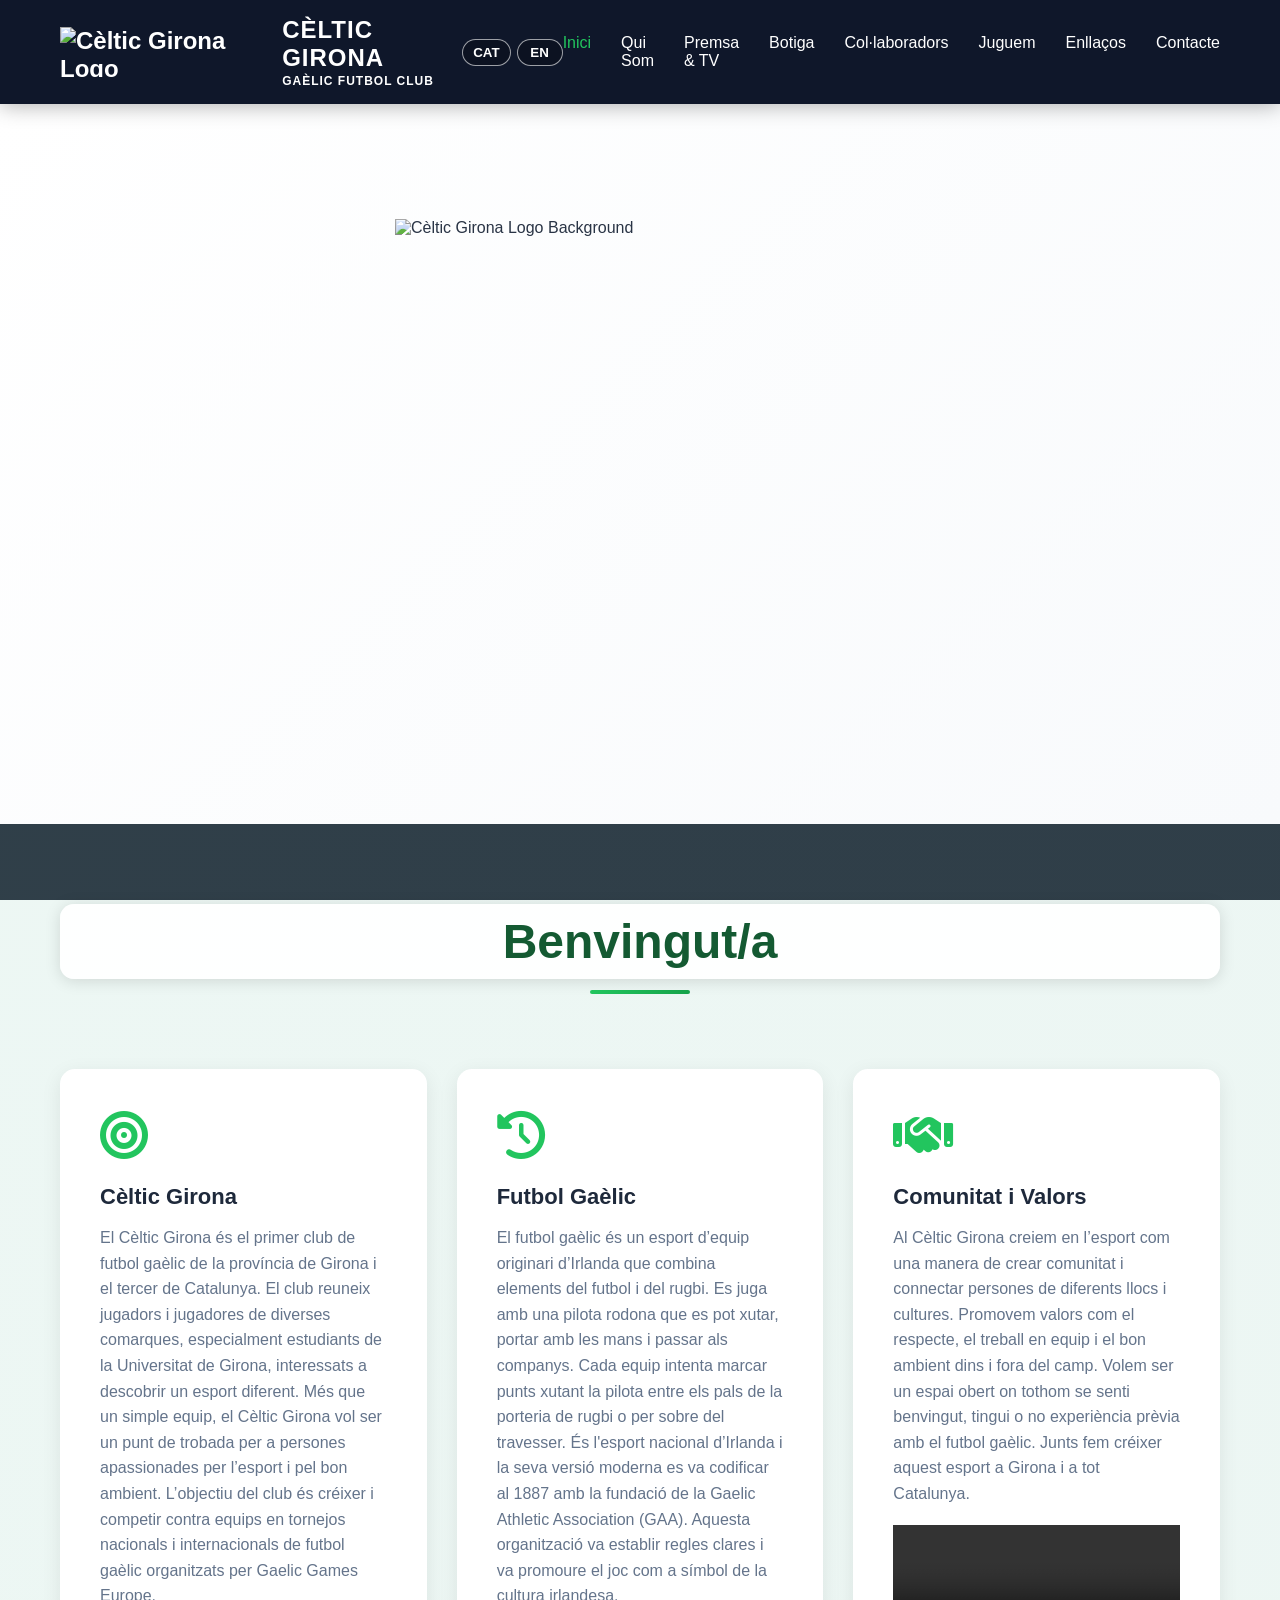
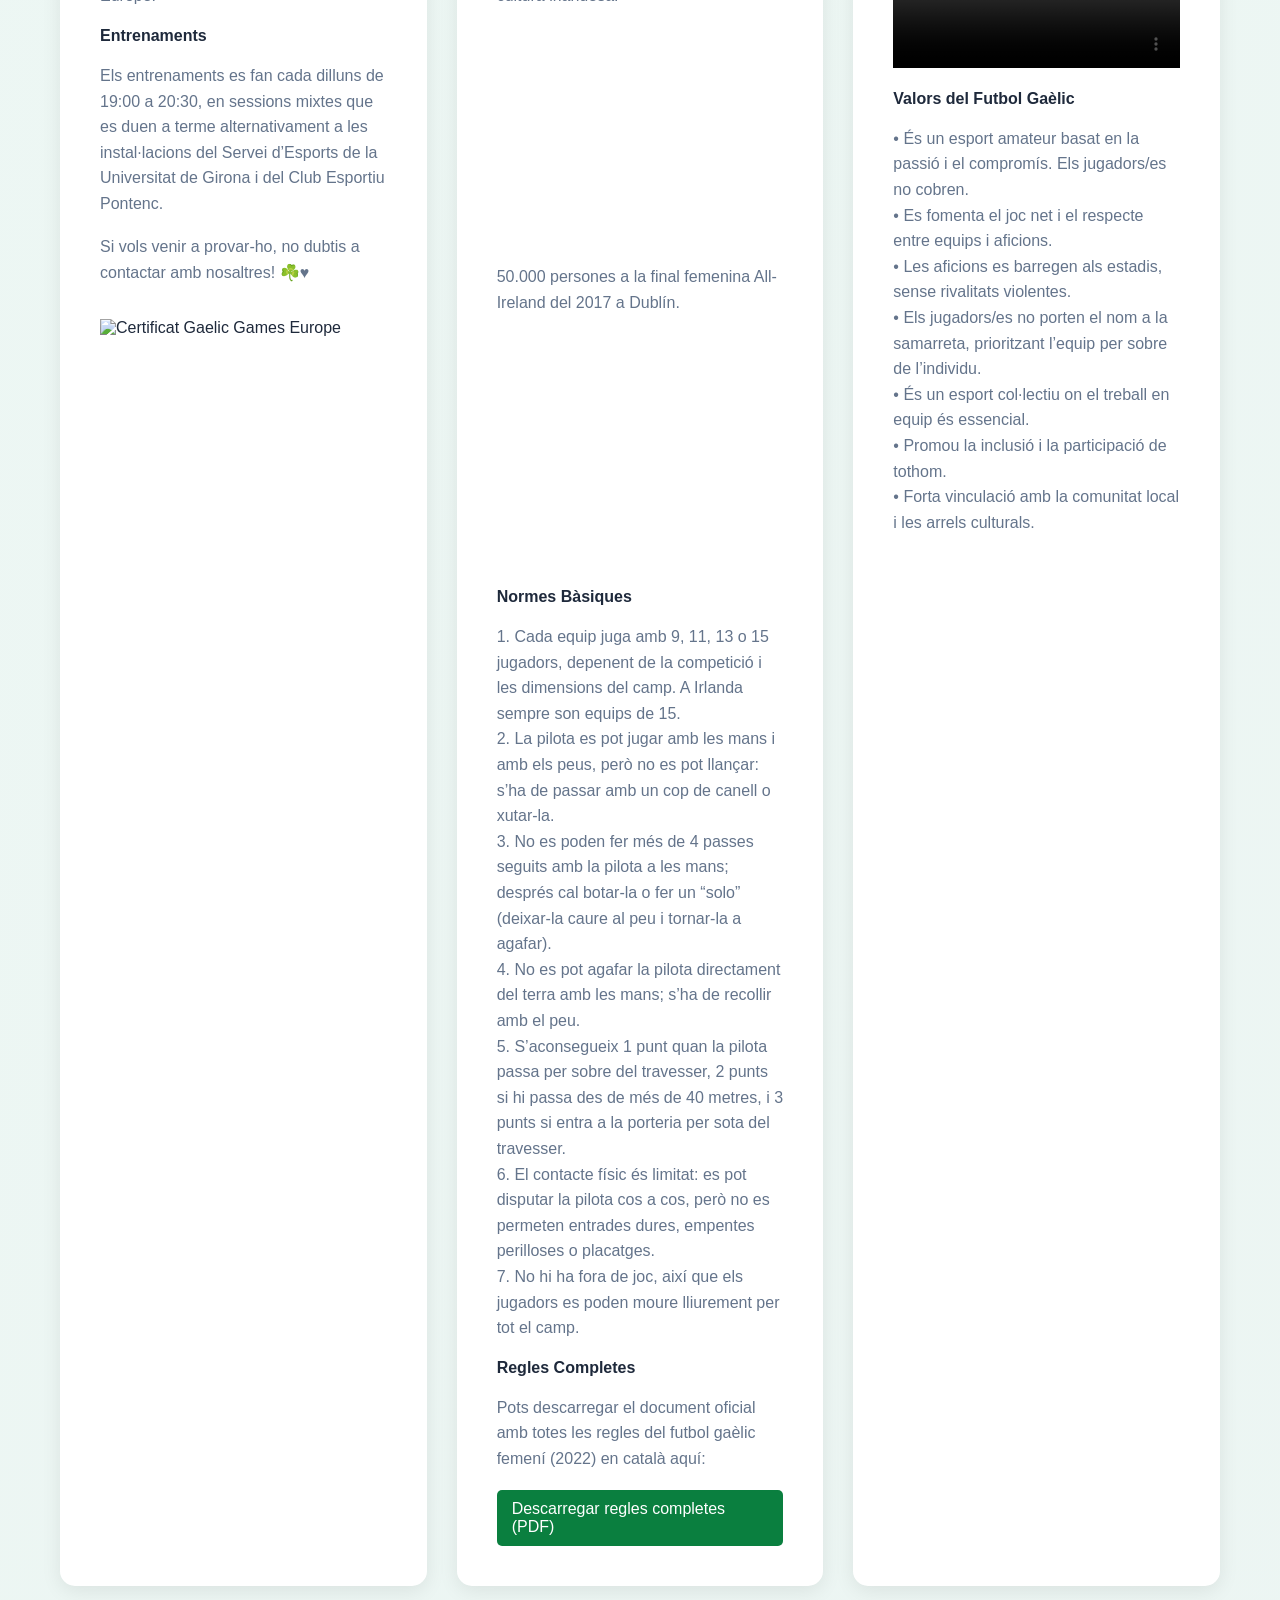
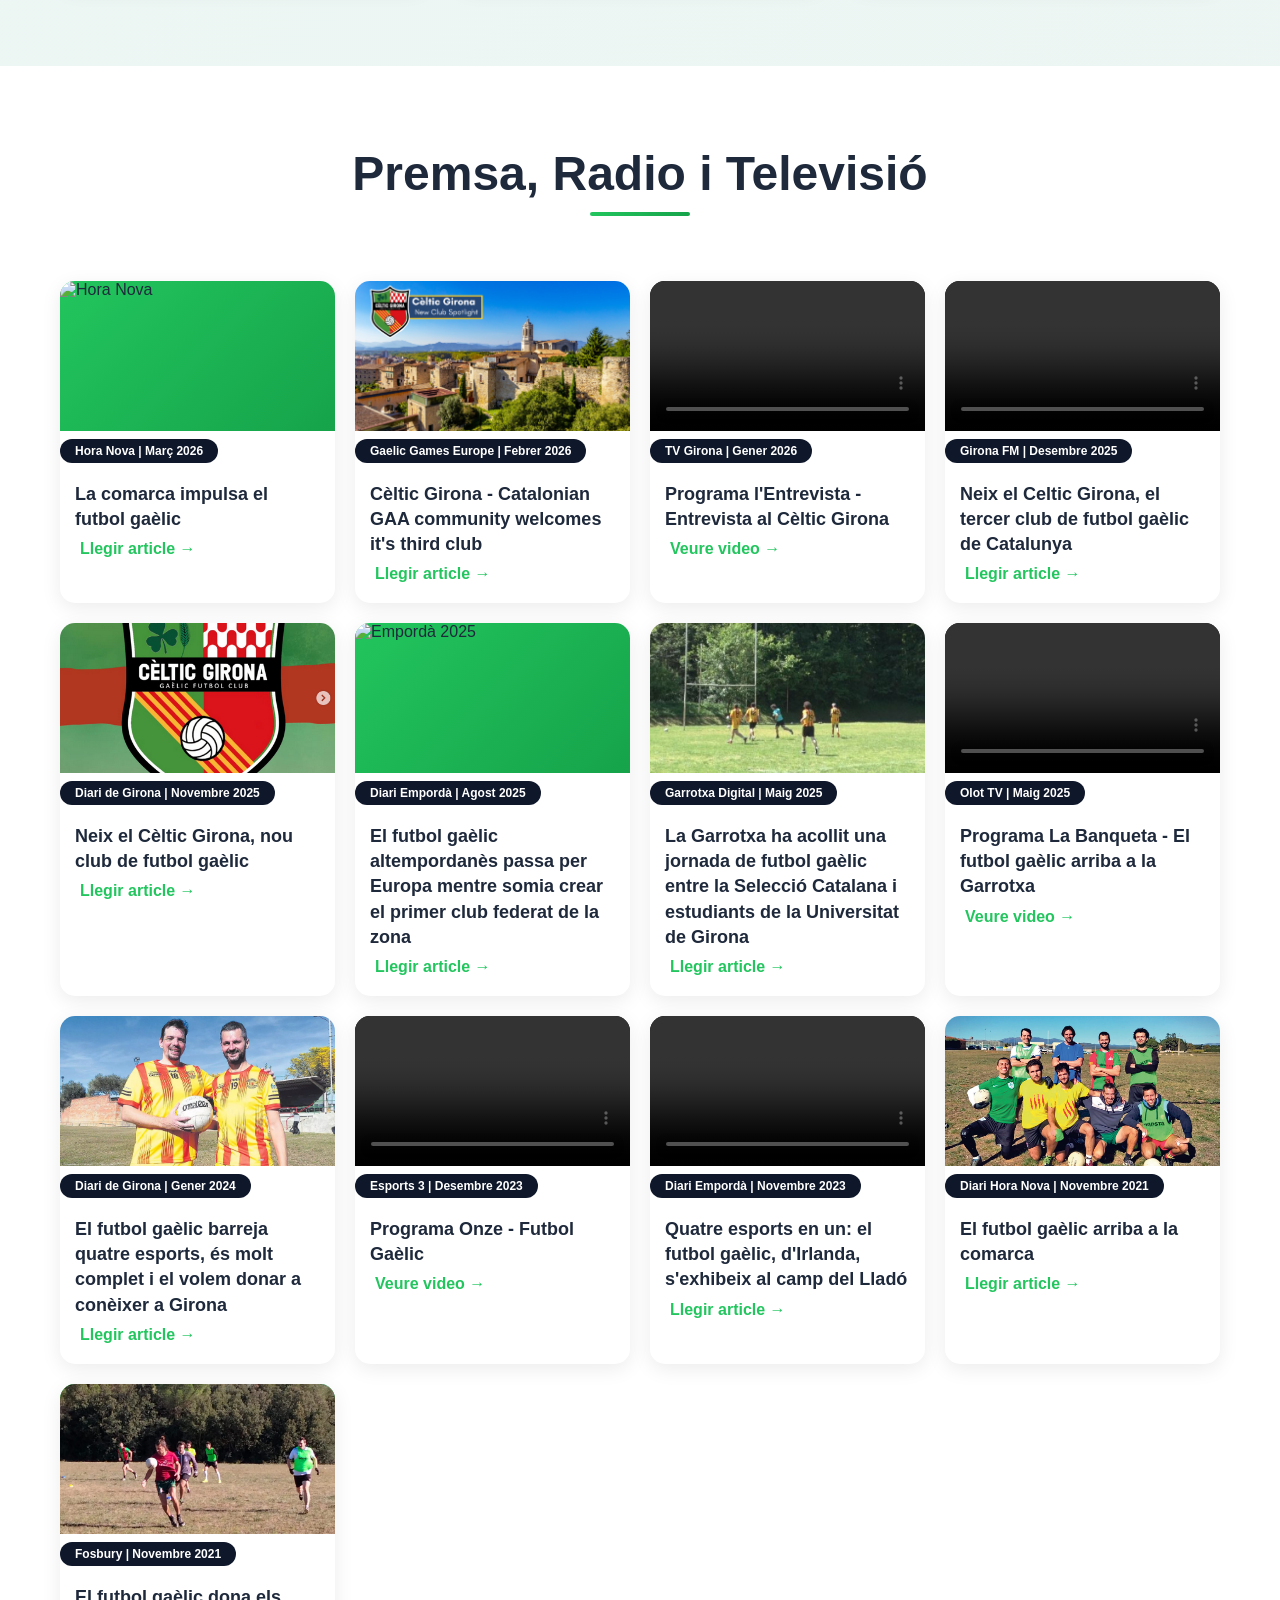
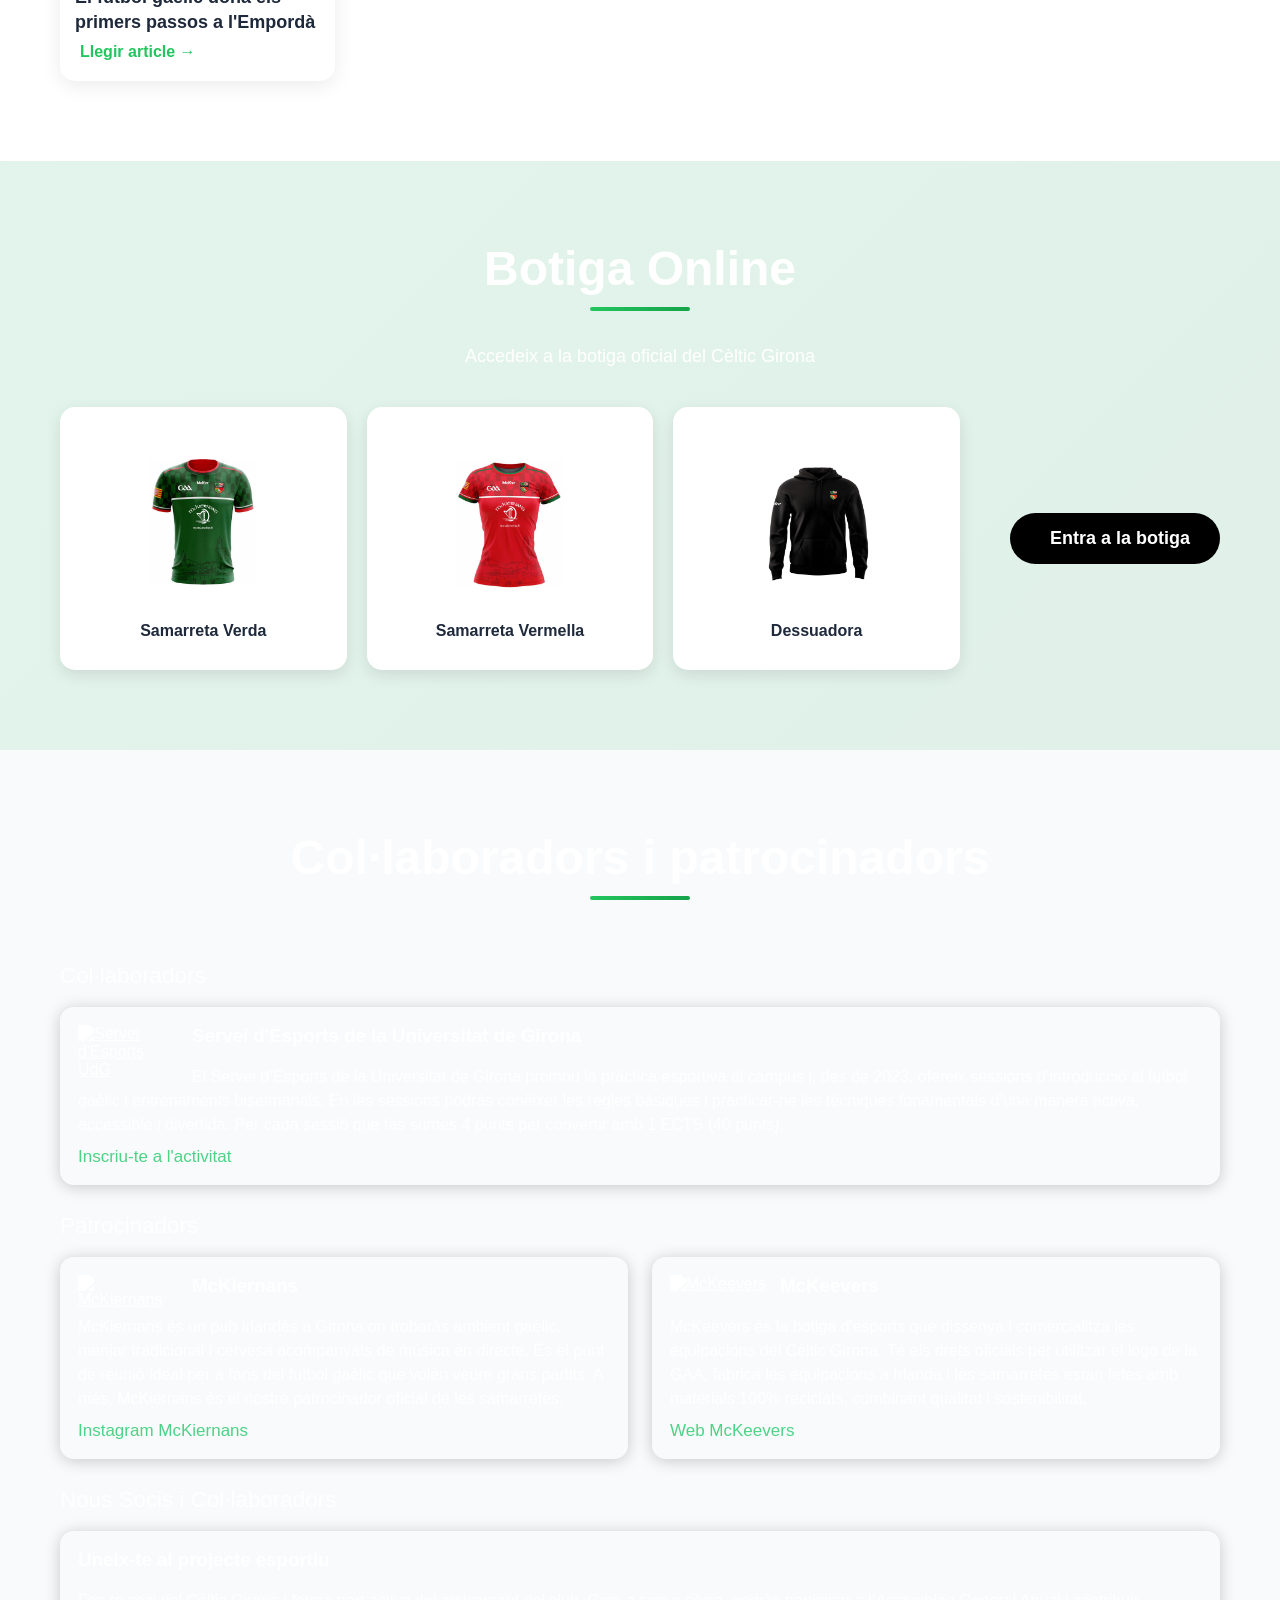
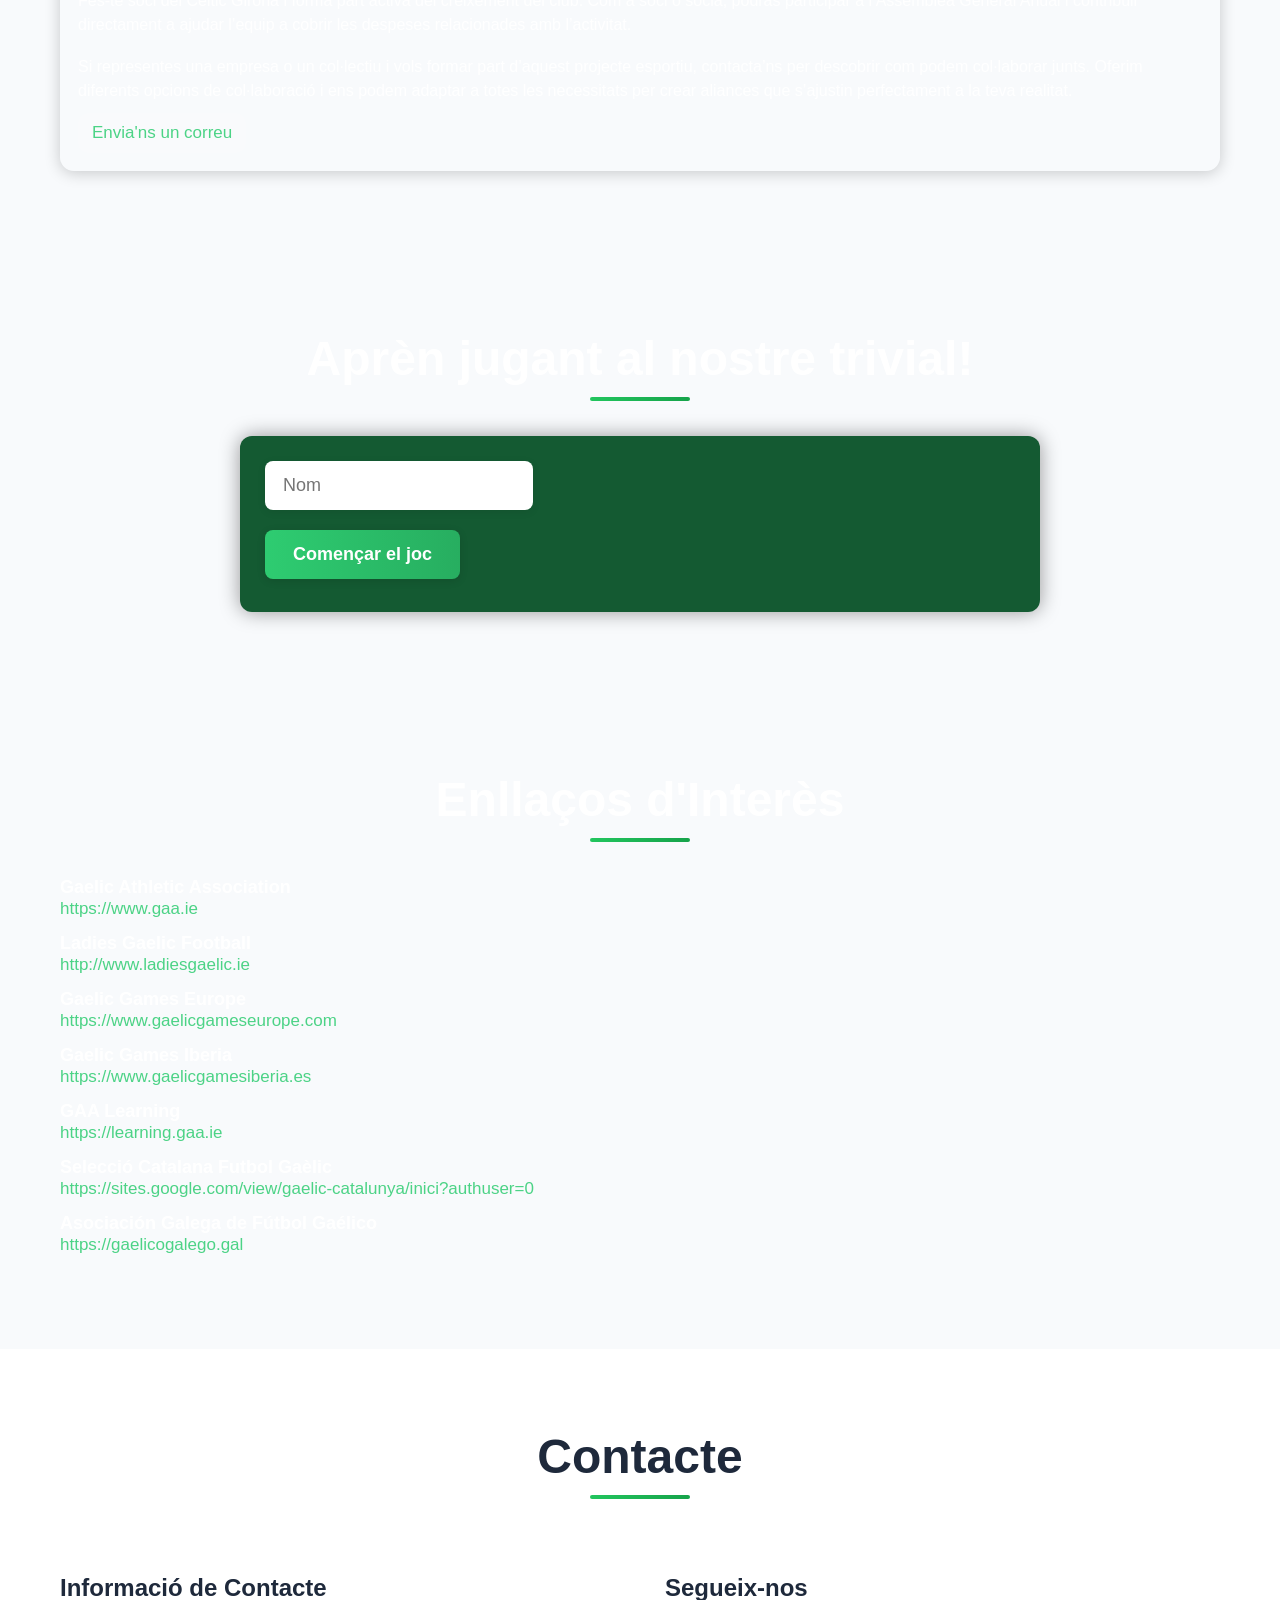
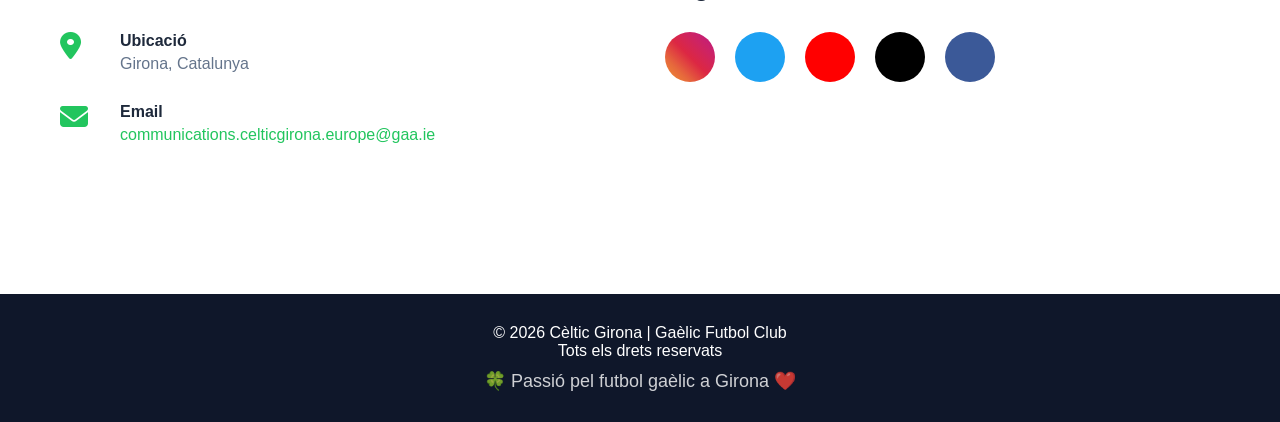
==== commit 71d261b0: "Update index.html" ====
--- a/index.html
+++ b/index.html
@@ -17,7 +17,7 @@
     {
     "@context": "https://schema.org",
     "@type": "Organization",
-    "name": "Celtic Girona",
+    "name": "Celtic Girona Gaelic Futbol Club",
     "url": "https://www.celticgirona.cat",
     "logo": "https://www.celticgirona.cat/logo.png"
     }
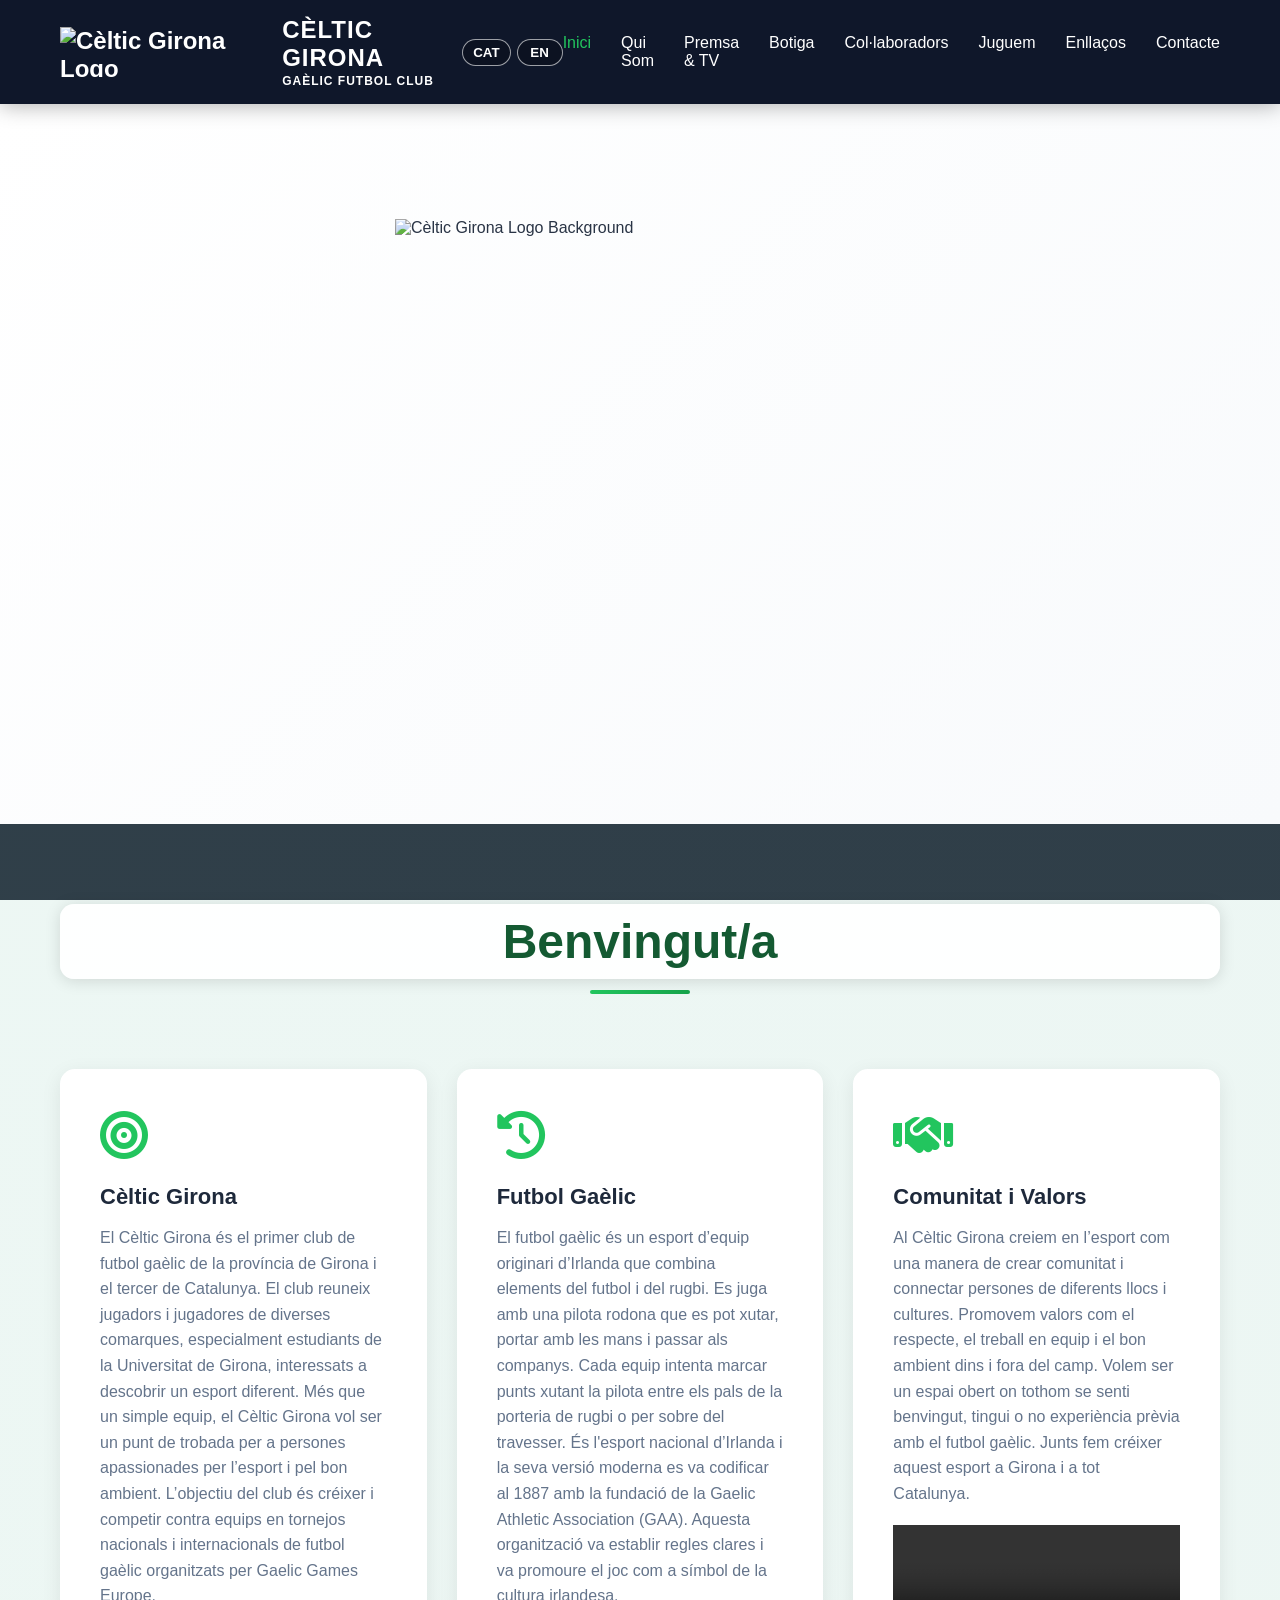
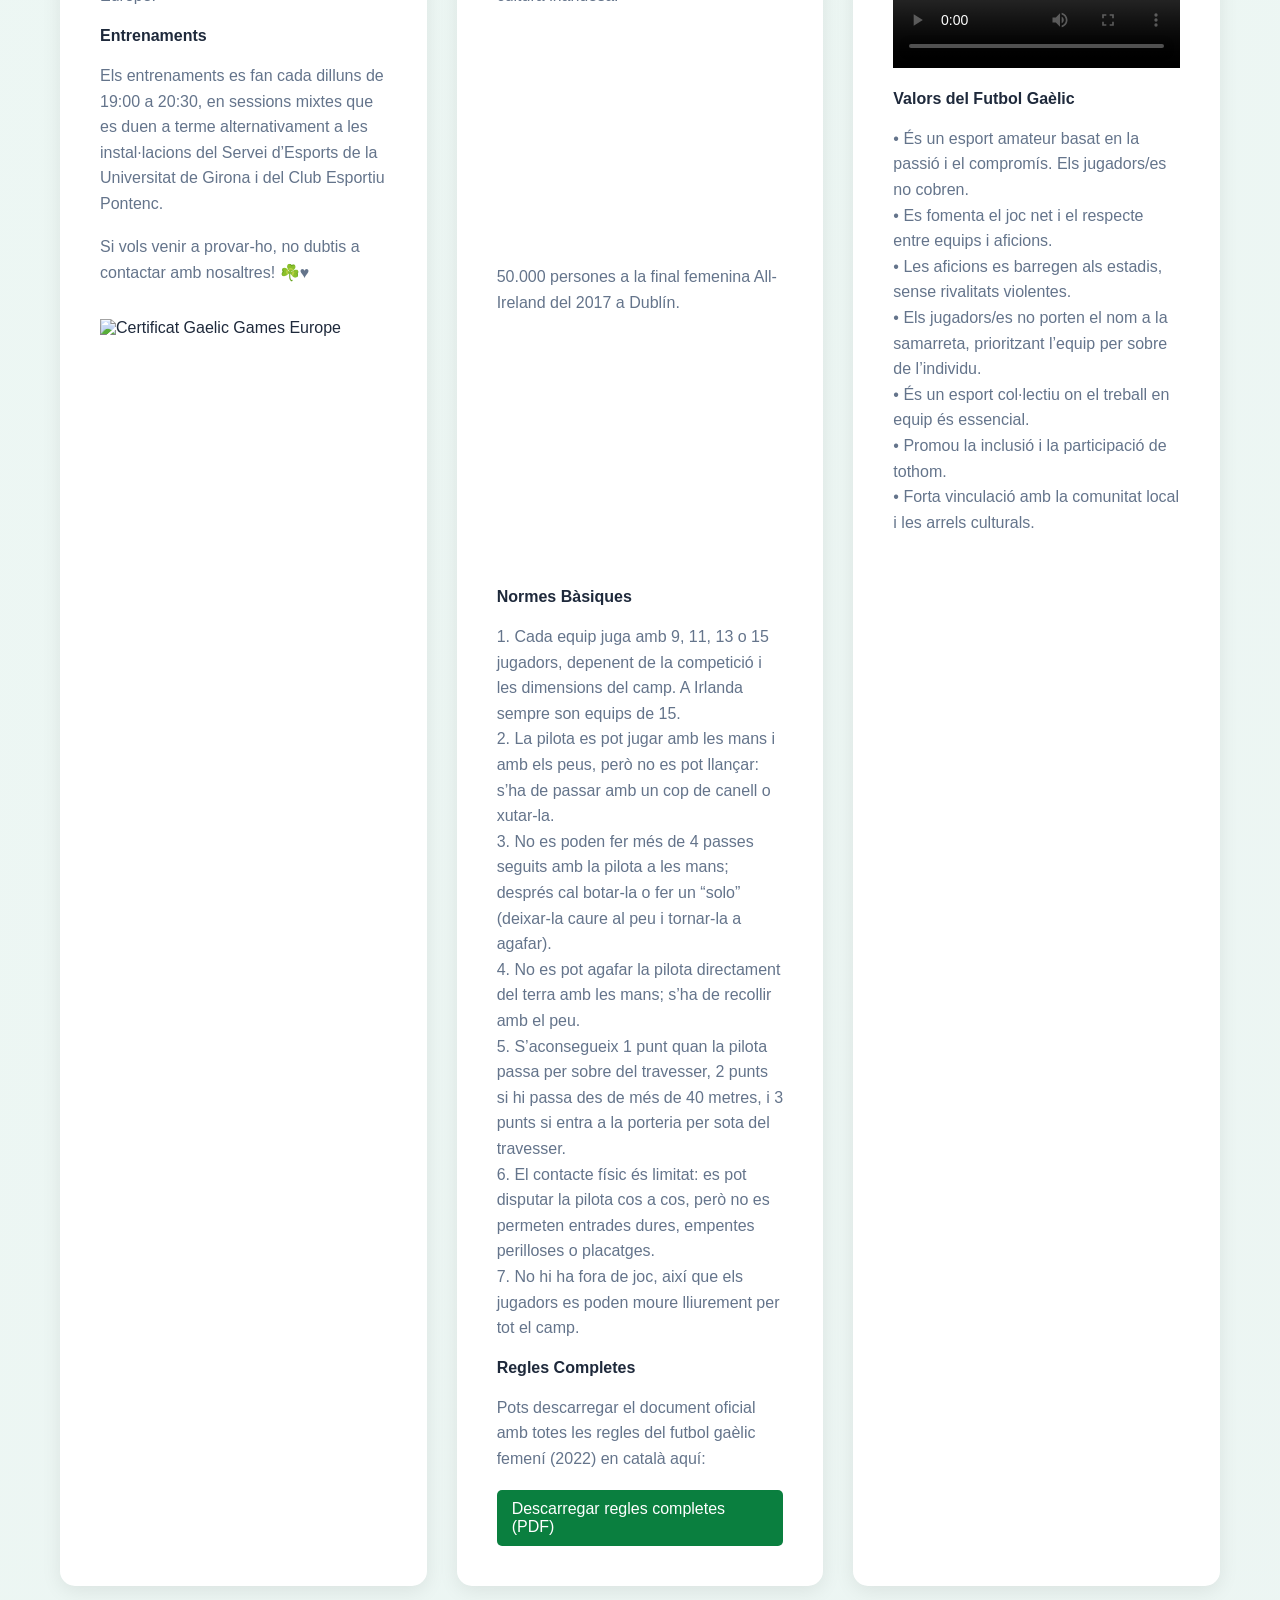
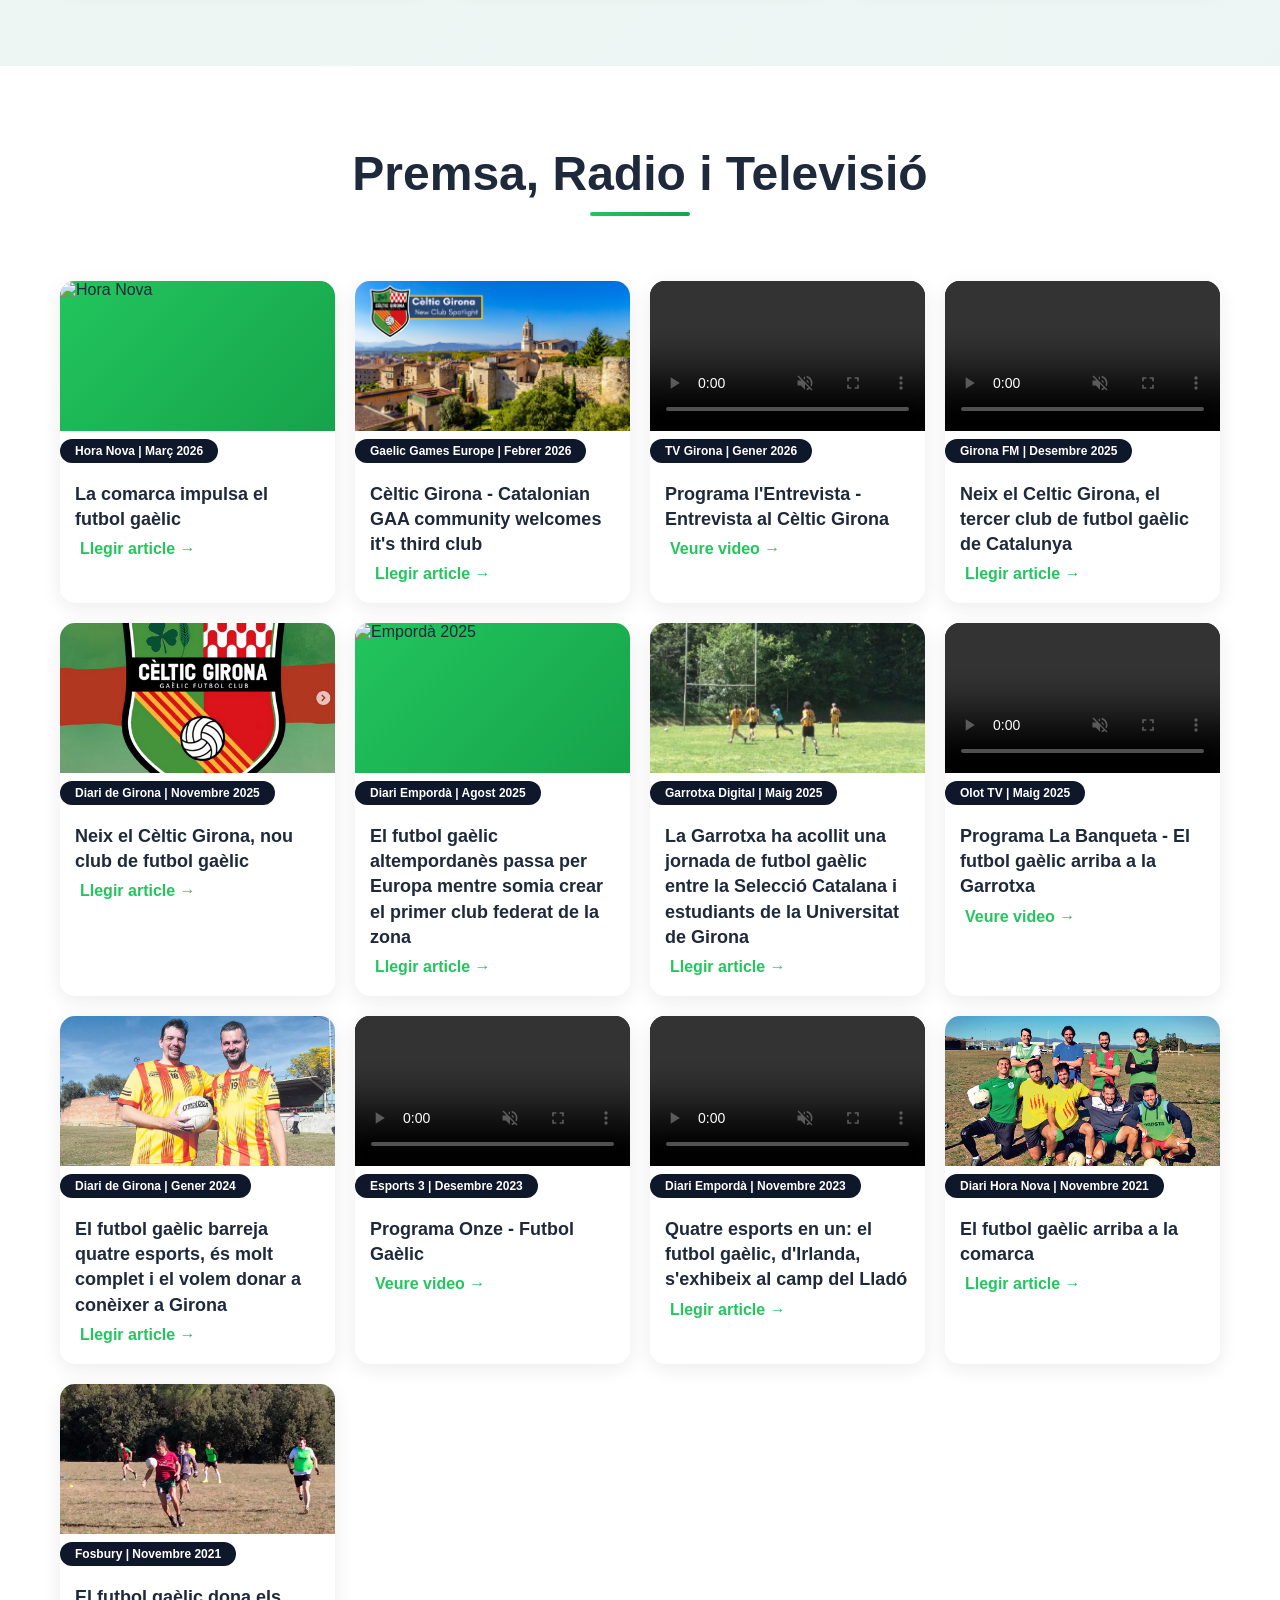
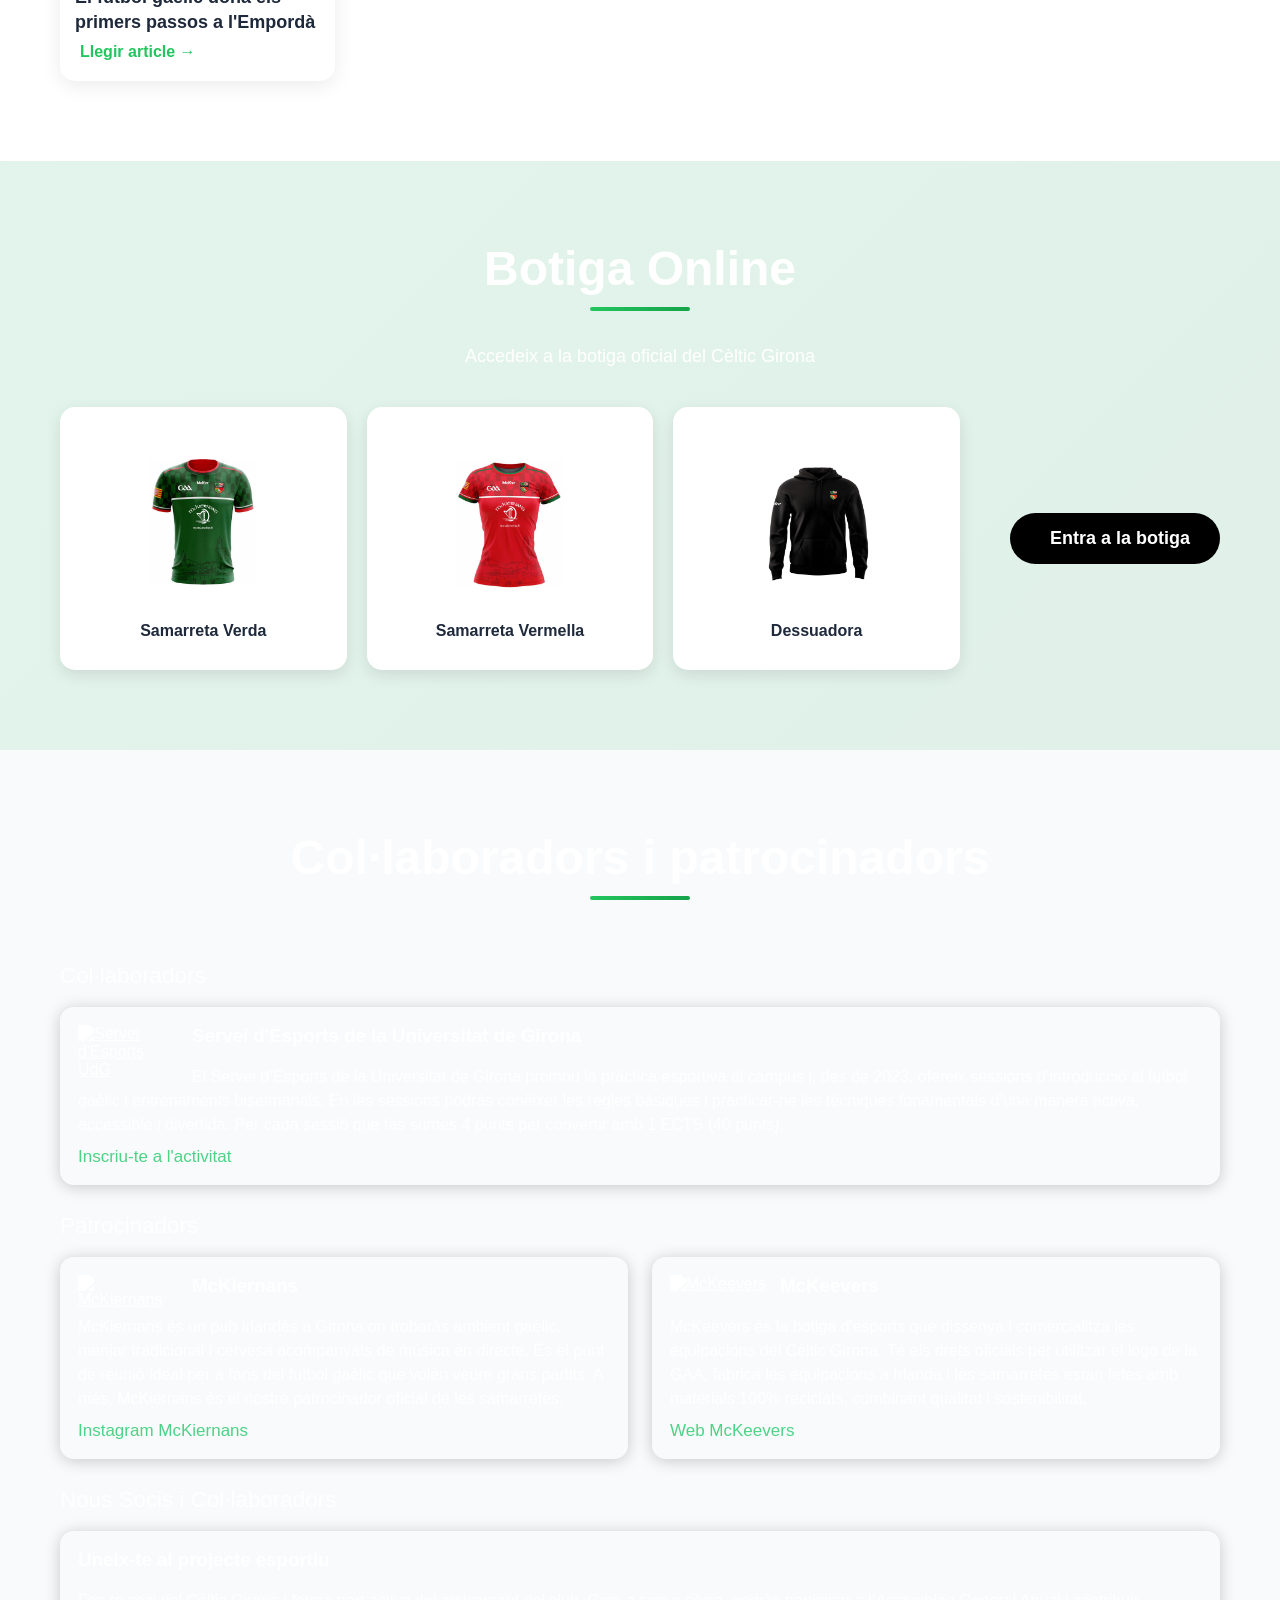
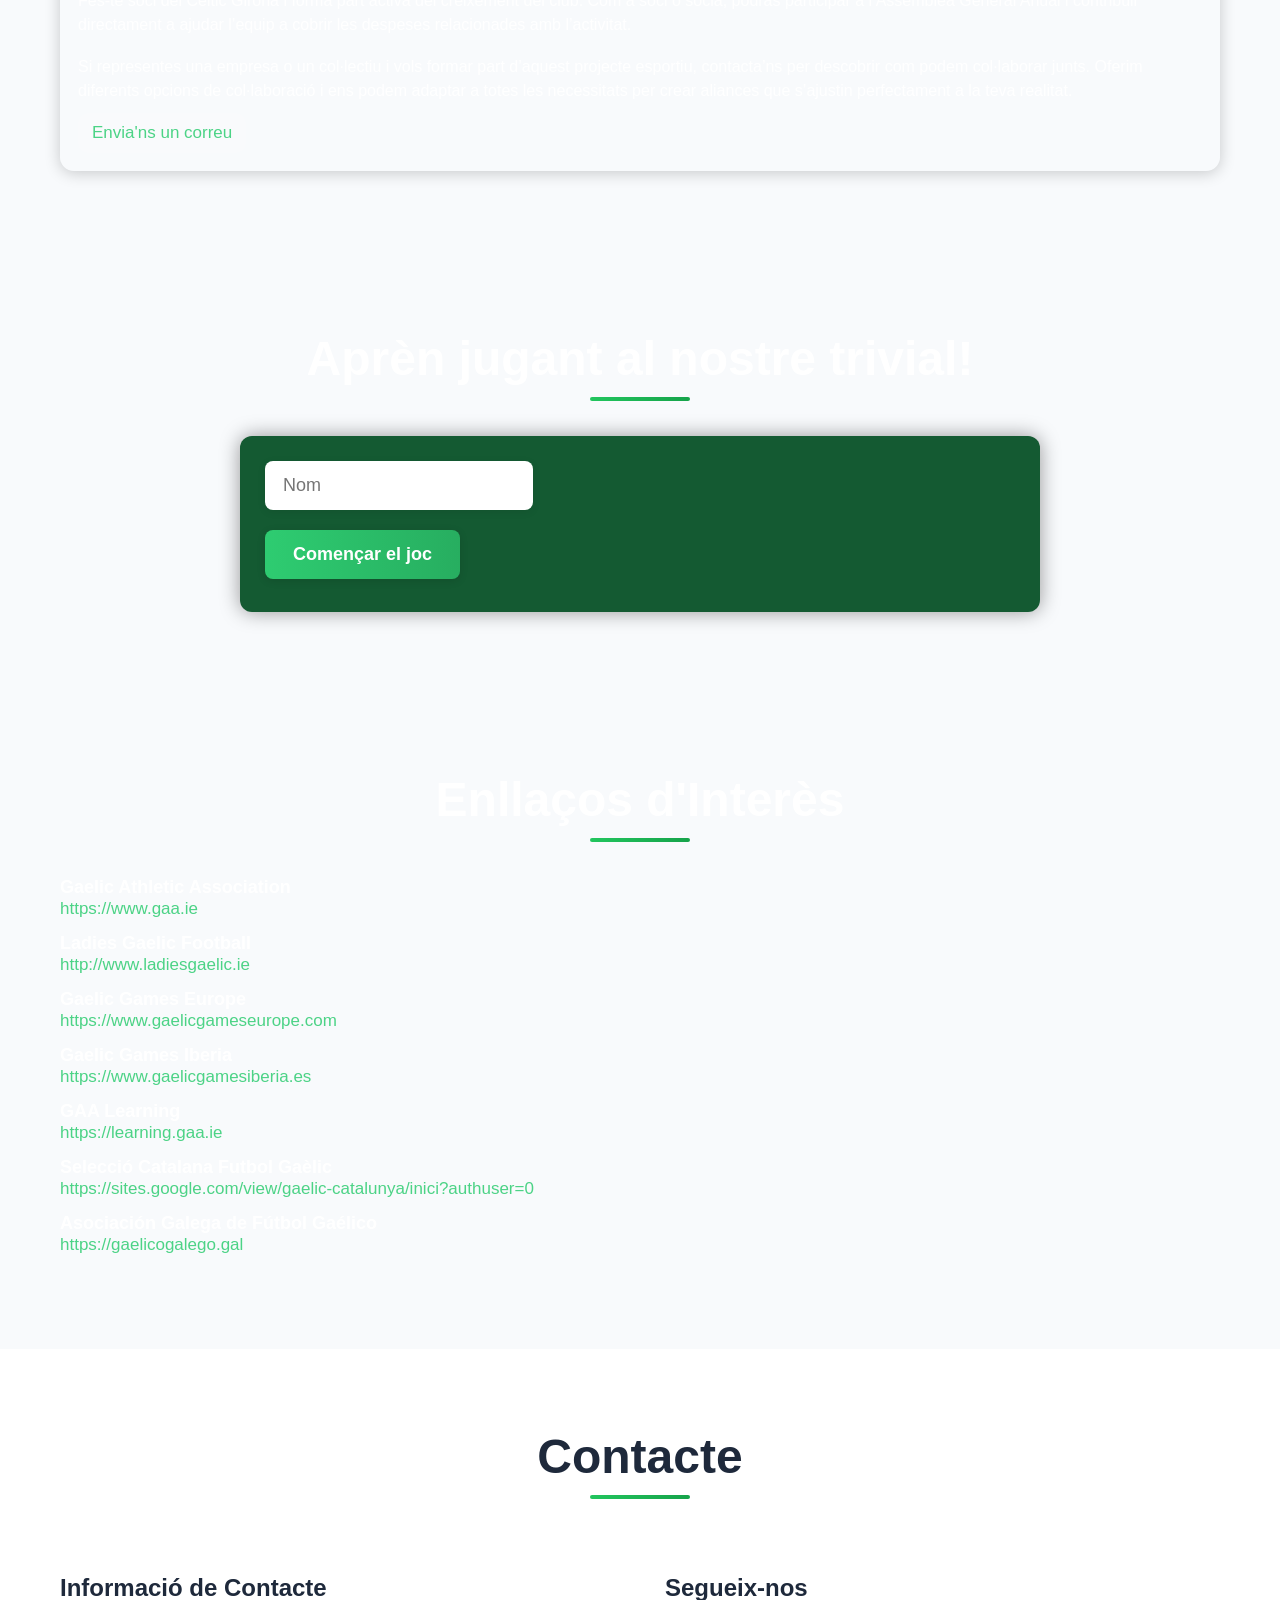
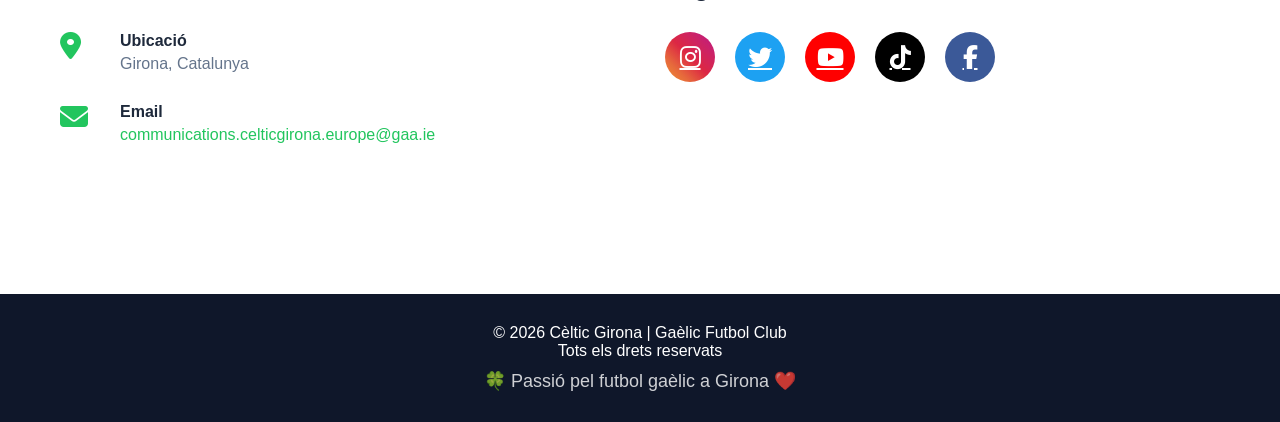
==== commit b788ab4c: "Update index.html" ====
--- a/index.html
+++ b/index.html
@@ -12,22 +12,23 @@
 
      gtag('config', 'G-WCNKQCHRR4');
     </script>
+    
+    <title>Cèltic Girona | Gaèlic Futbol Club</title>
+    <meta name="description" content="Cèltic Girona | Gaèlic Futbol Club. El primer club de futbol gaèlic de la provincia de Girona i el tercer de Catalunya.">
+    <meta name="viewport" content="width=device-width, initial-scale=1.0">
+    <link rel="stylesheet" href="styles.css">
+    <link rel="stylesheet" href="https://cdnjs.cloudflare.com/ajax/libs/font-awesome/6.4.0/css/all.min.css">
 
     <script type="application/ld+json">
     {
     "@context": "https://schema.org",
     "@type": "Organization",
-    "name": "Celtic Girona Gaelic Futbol Club",
+    "name": "Cèltic Girona | Gaèlic Futbol Club",
     "url": "https://www.celticgirona.cat",
     "logo": "https://www.celticgirona.cat/logo.png"
     }
     </script>
-    
-    <title>Cèltic Girona | Gaèlic Futbol Club</title>
-    <meta name="description" content="Cèltic Girona | Gaèlic Futbol Club">
-    <meta name="viewport" content="width=device-width, initial-scale=1.0">
-    <link rel="stylesheet" href="styles.css">
-    <link rel="stylesheet" href="https://cdnjs.cloudflare.com/ajax/libs/font-awesome/6.4.0/css/all.min.css">
+
 </head>
 <body>
     <!-- Header i Navegació -->
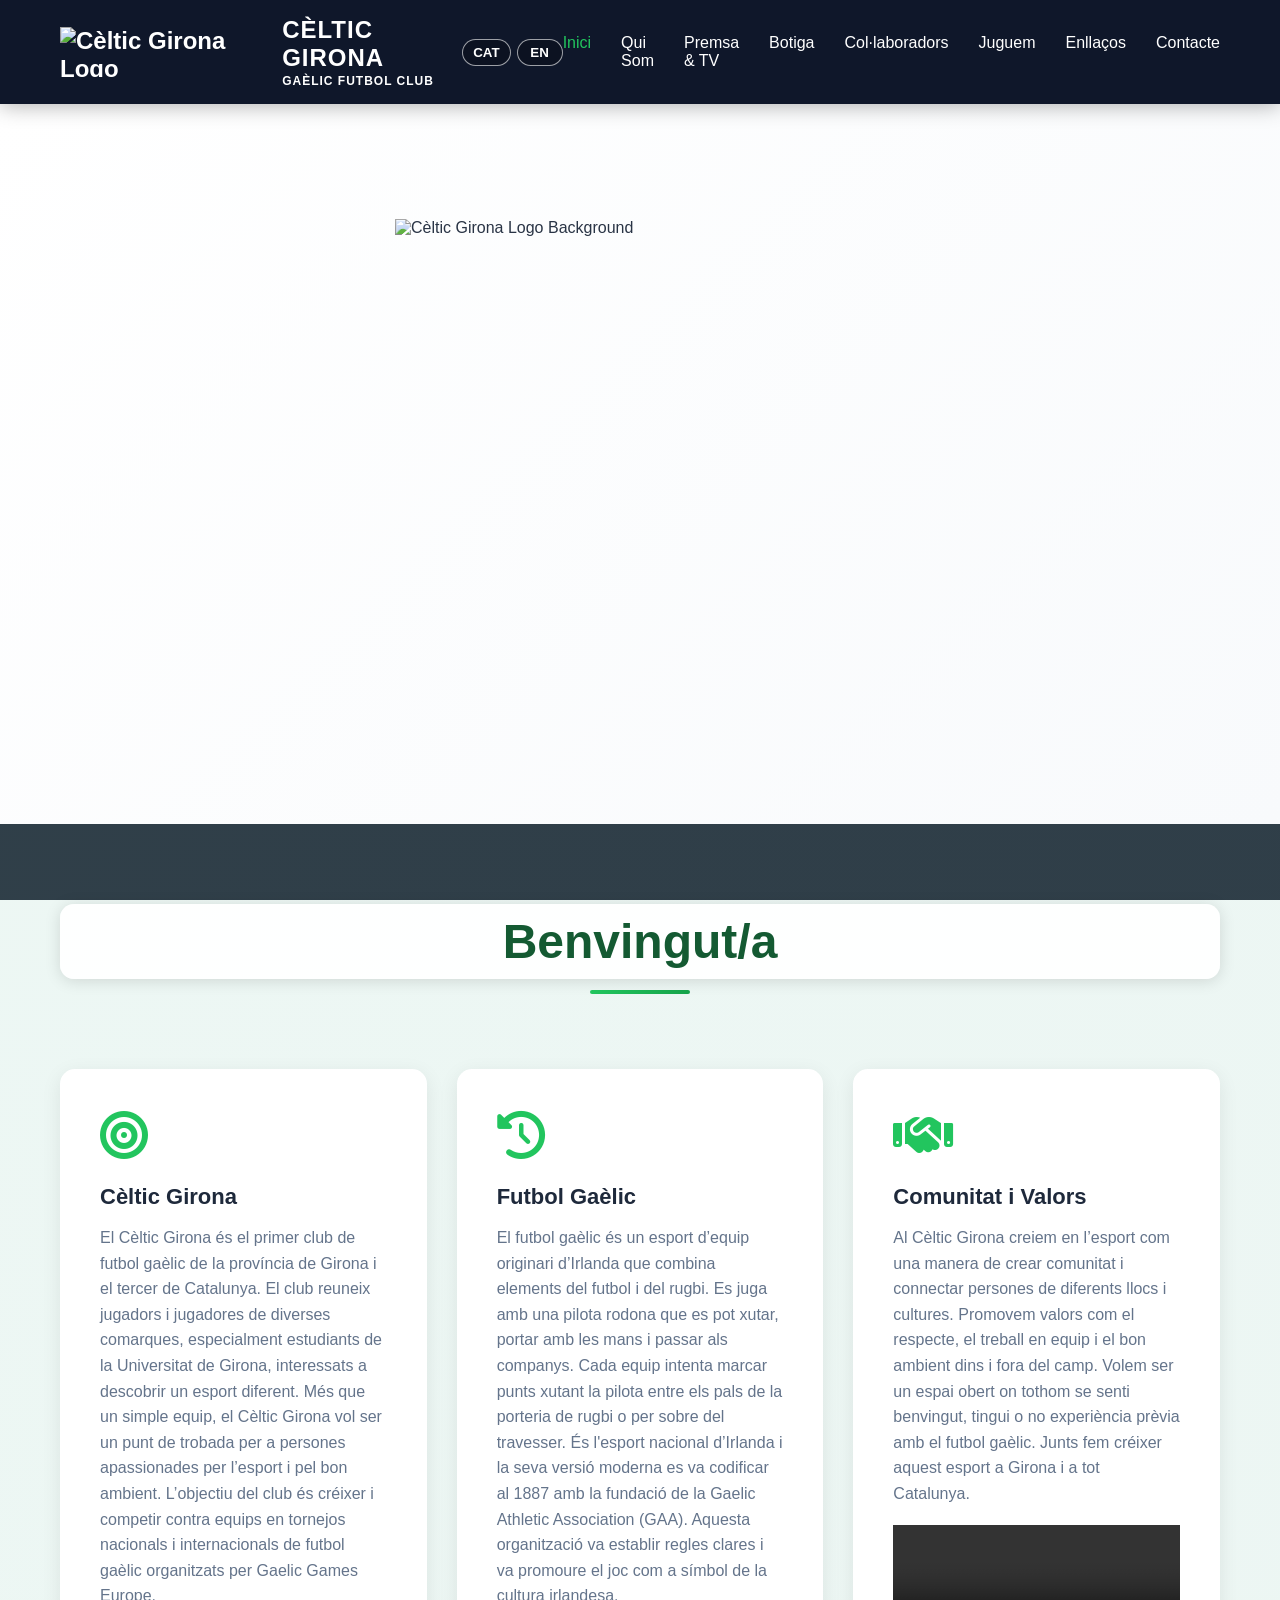
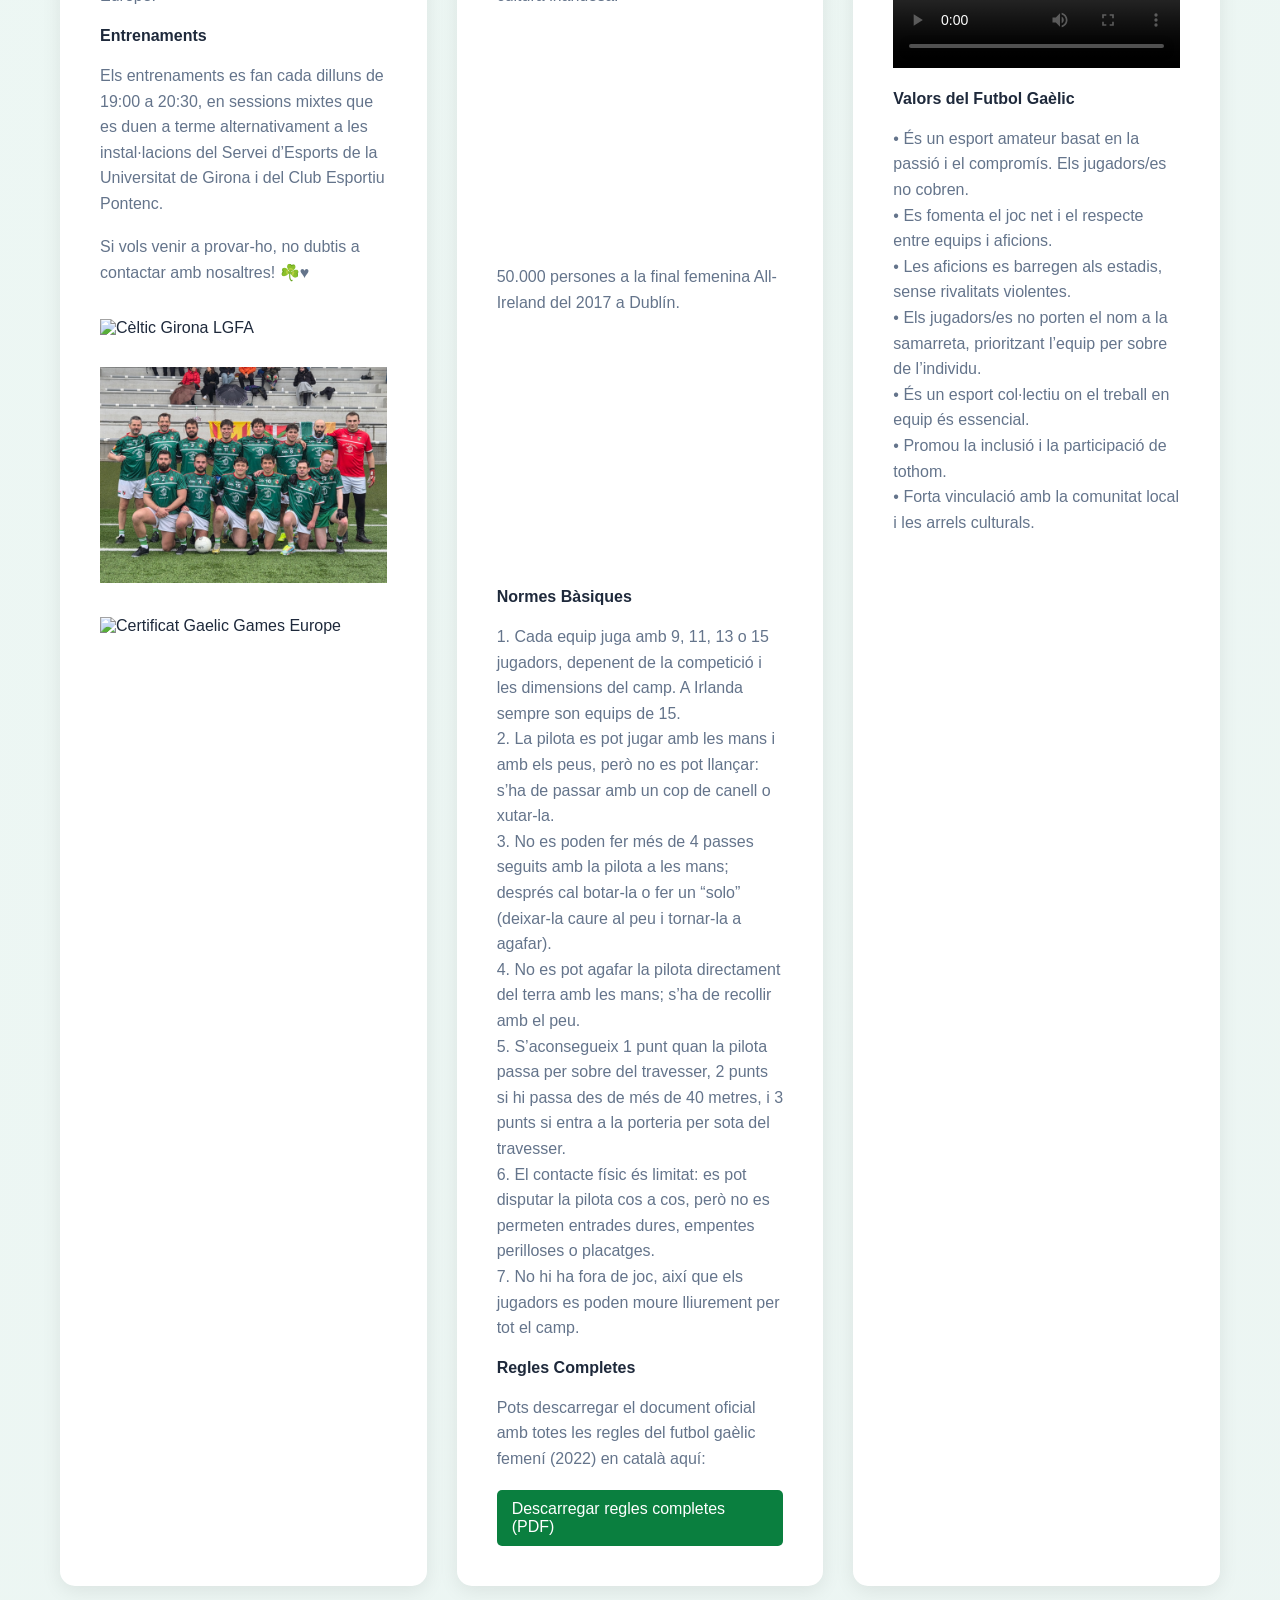
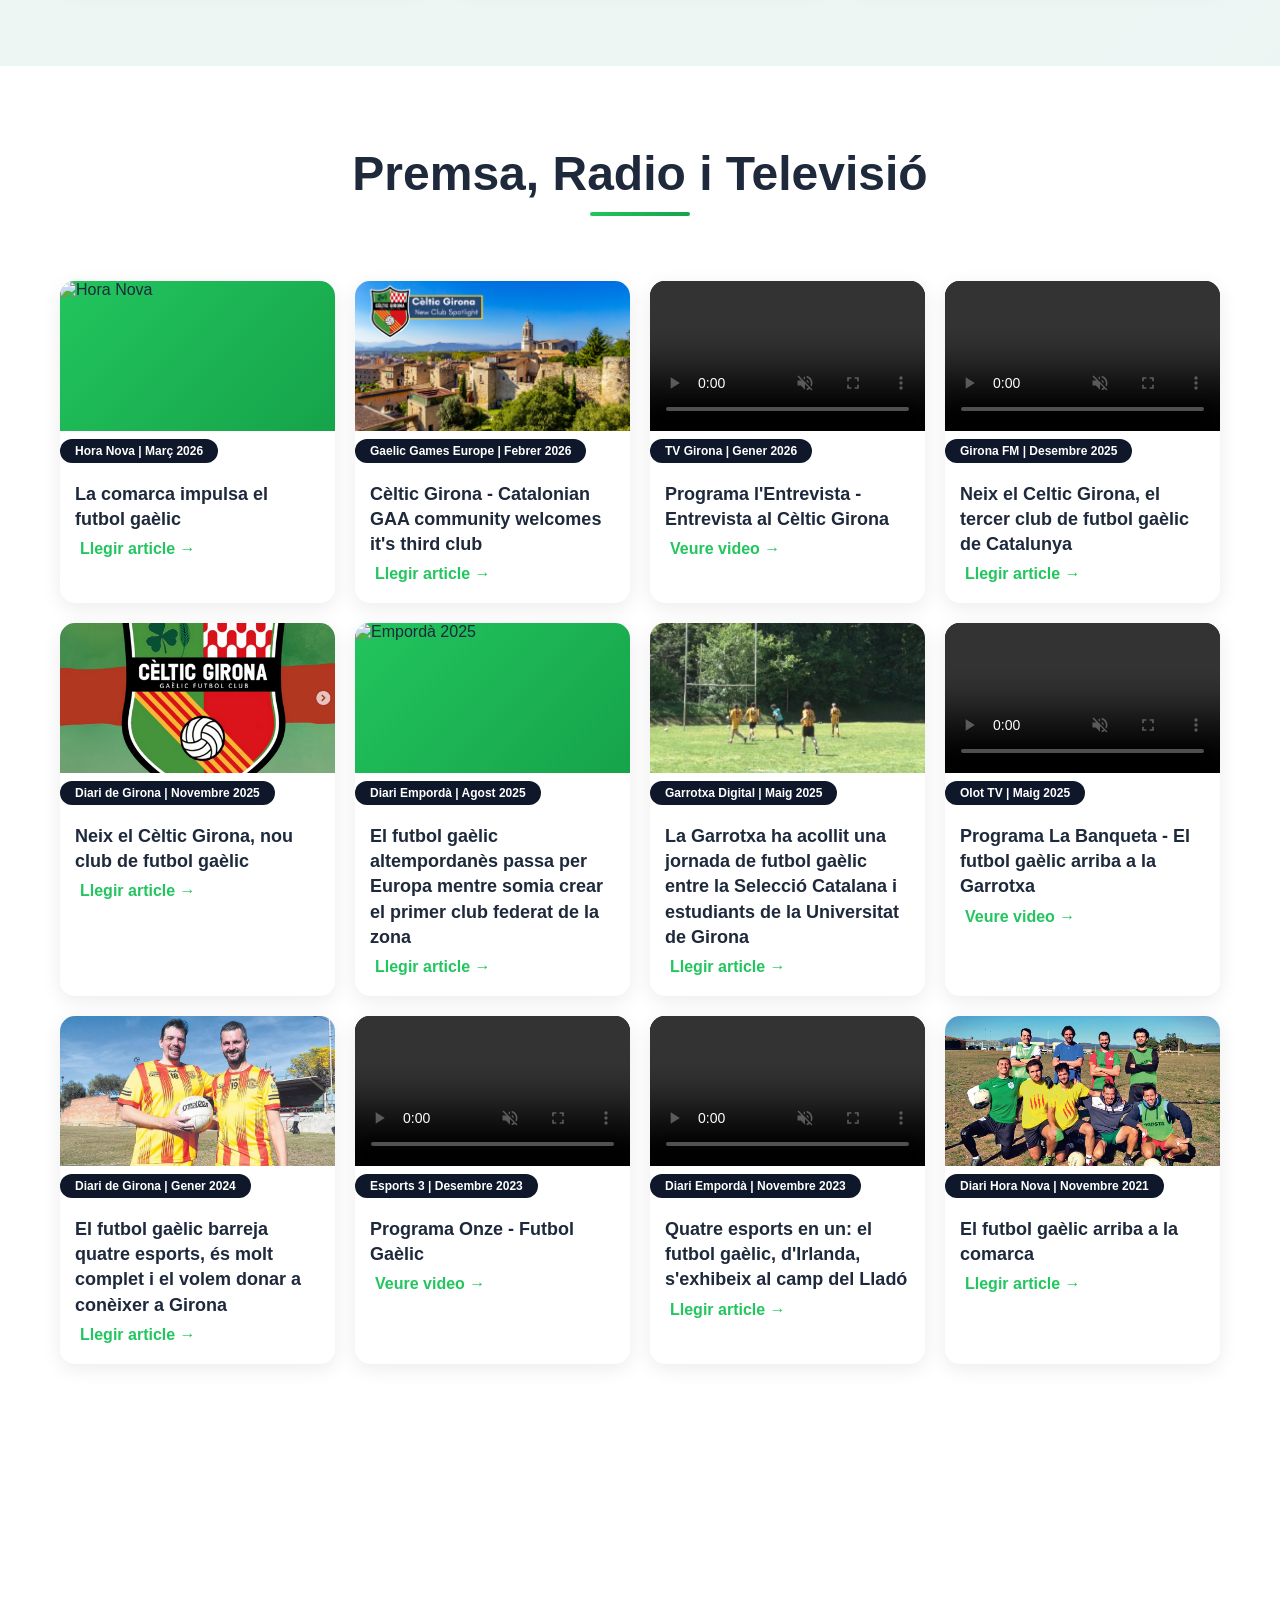
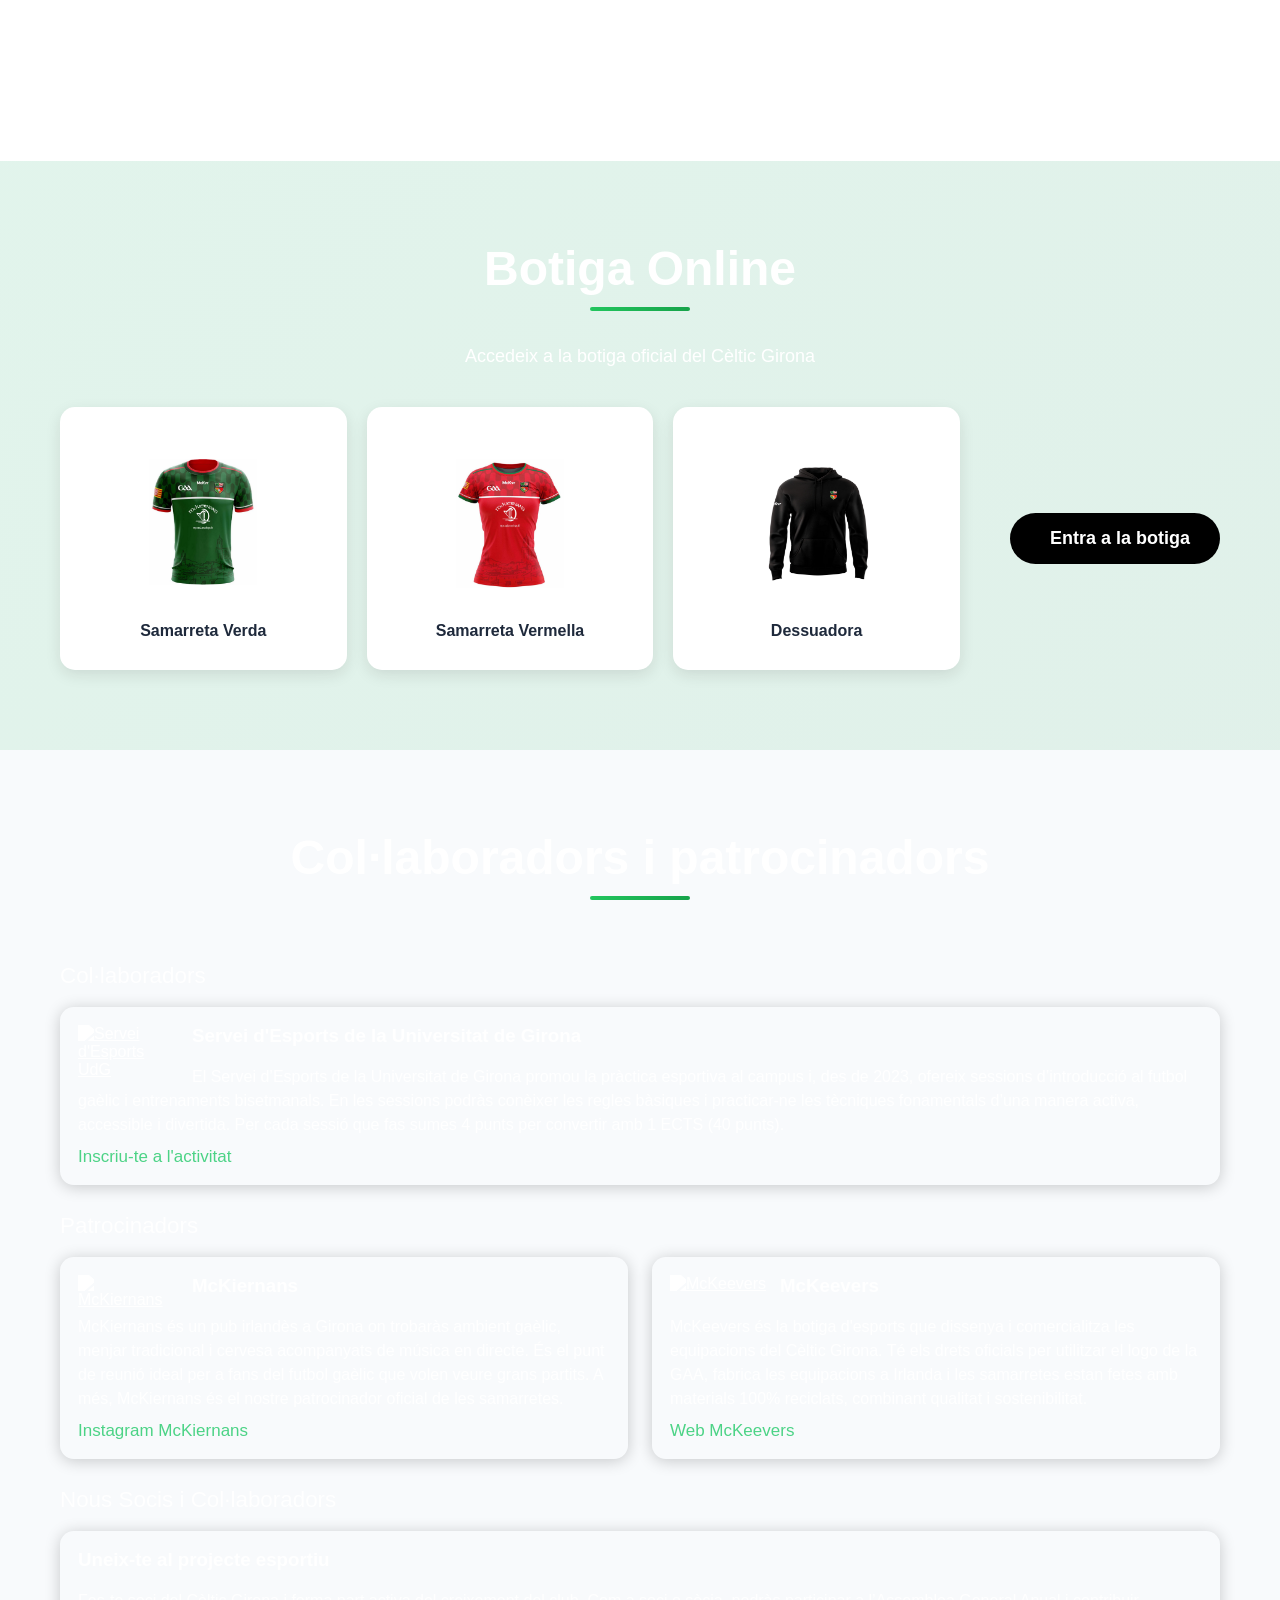
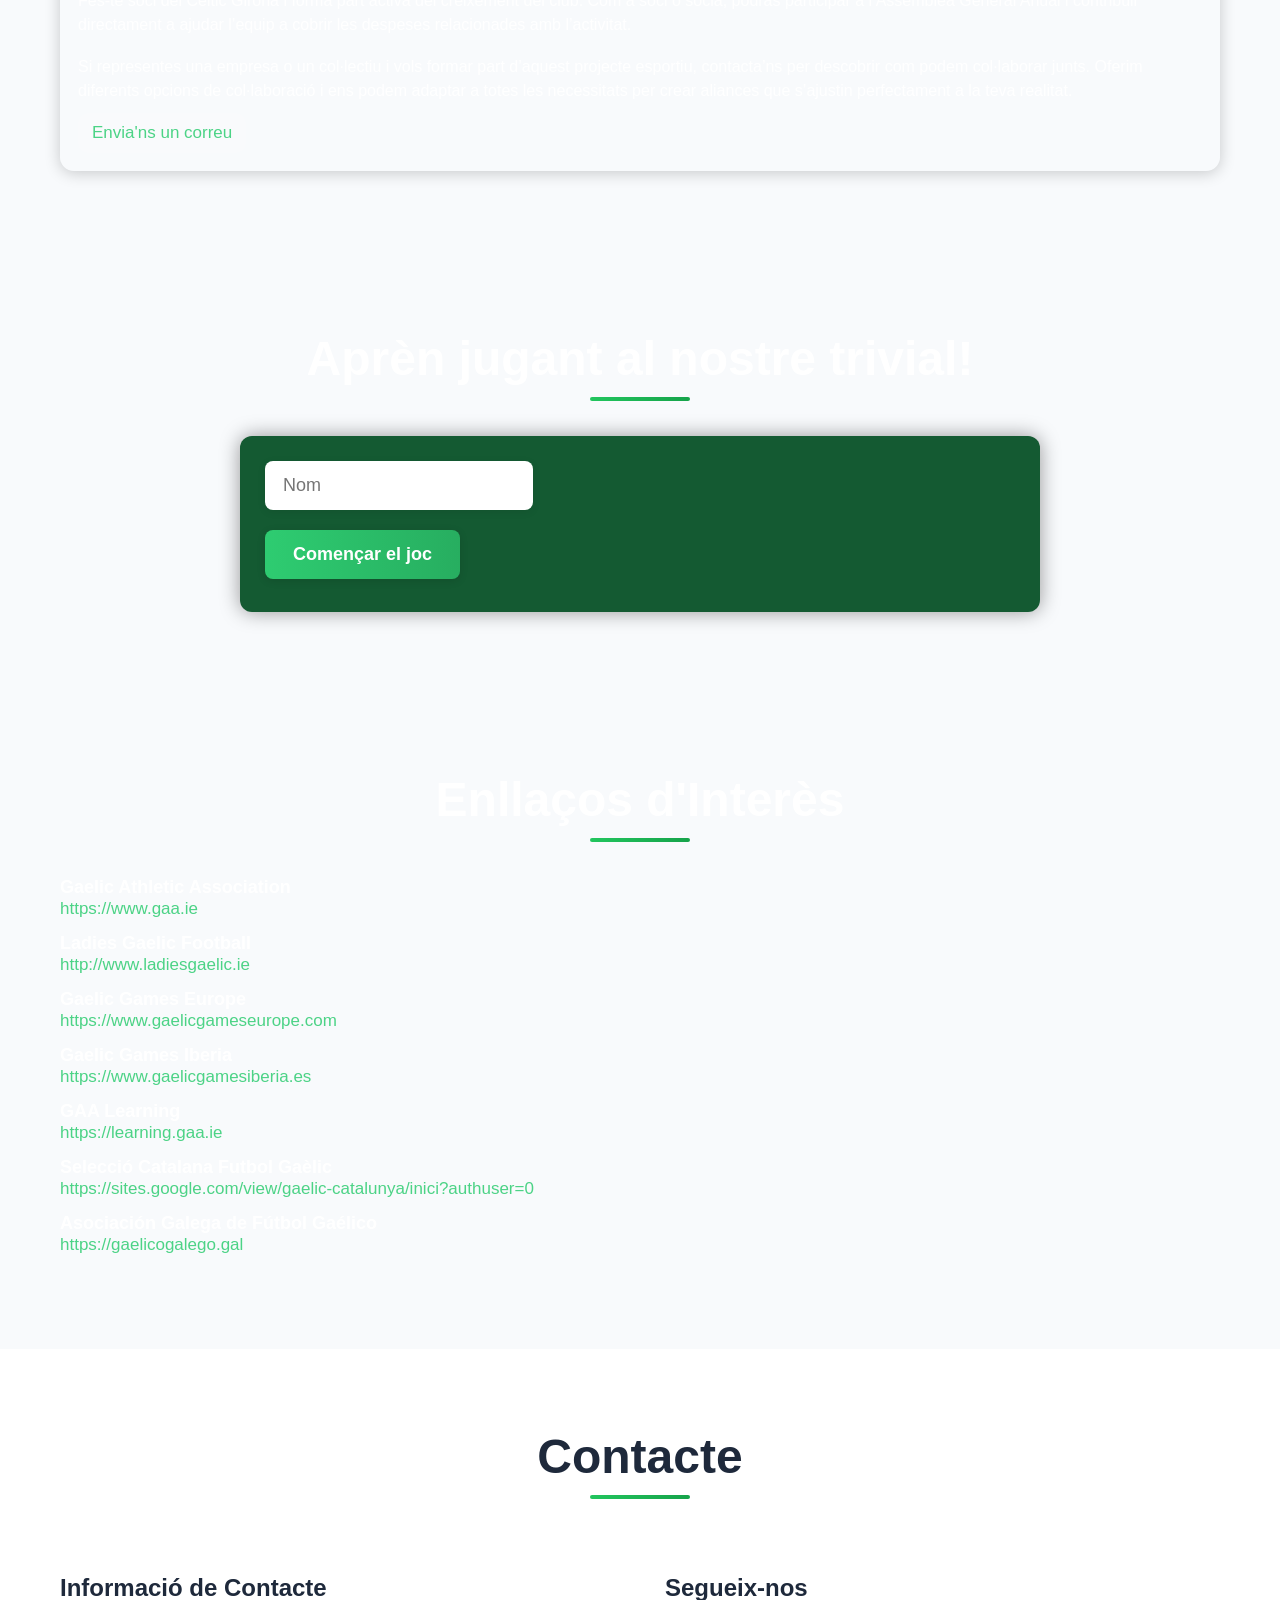
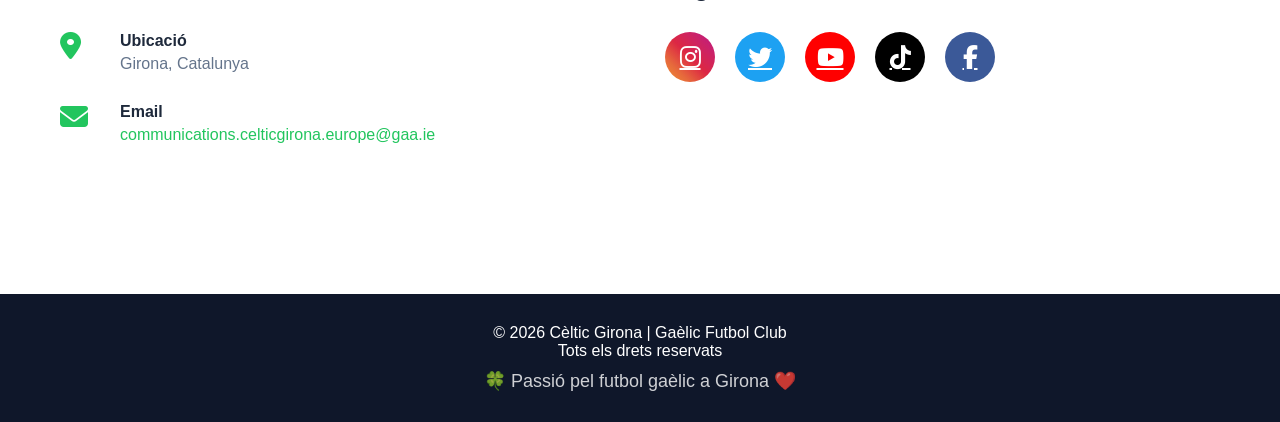
==== commit dcee6116: "Update print statement from 'Hello' to 'Goodbye'" ====
--- a/index.html
+++ b/index.html
@@ -88,6 +88,10 @@
                     <p data-i18n="quiSom.card1.trainingText">Els entrenaments es fan cada dilluns de 19:00 a 20:30, en sessions mixtes que es duen a terme alternativament a les instal·lacions del Servei d’Esports de la Universitat de Girona i del Club Esportiu Pontenc.</p>
                     <br>
                     <p data-i18n="quiSom.card1.callToAction">Si vols venir a provar-ho, no dubtis a contactar amb nosaltres! ☘️♥️</p>
+                    <br>
+                    <img src="images/ladies.jpg" alt="Cèltic Girona LGFA" style="width:100%; margin-top:15px; margin-bottom:15px;">
+                    <br>
+                    <img src="images/men.jpg" alt="Cèltic Girona GAA" style="width:100%; margin-top:15px; margin-bottom:15px;">
                     <br>
                     <img src="images/celtic_girona_certificat_gee.jpg" alt="Certificat Gaelic Games Europe" style="width:100%; margin-top:15px; margin-bottom:15px;">
                 </div>    
@@ -639,7 +643,6 @@
         {q:"Quina és la relació entre clubs catalans i la selecció?",a:["No existeix","És indirecta","Els clubs són la base de la selecció","Només administrativa"],c:2},
         {q:"Quina diferència principal hi ha entre jugar amb club i selecció?",a:["Cap","Durada del partit","Adaptació ràpida a equips nous","Regles diferents"],c:2},
         {q:"Quin impacte té la selecció catalana en clubs com el Cèltic Girona?",a:["Cap","Redueix jugadors","Motiva i eleva el nivell competitiu","Canvia les regles"],c:2},          
-
         {q:"Què passaria si el porter decideix anar a fer un cafè enmig del partit?",a:["Gol segur","Res, tot normal","El partit s’atura","Canvien de porter"],c:0},
         {q:"Quin és el millor lloc per celebrar una victòria?",a:["Al vestidor","Al camp","Amb l’equip","Tots tres"],c:3},  
         {q:"Què faria un jugador del Cèltic Girona si plou molt?",a:["Jugar igualment","Queixar-se","Marxar","Demanar paraigües"],c:0},
@@ -651,7 +654,6 @@
         {q:"Què va inspirar la creació del Cèltic Girona?",a:["El futbol americà","Experiències a Irlanda","El Barça","La FIFA"],c:1},
         {q:"En quina fase es considera que està actualment el Cèltic Girona?",a:["Professional","Consolidat","Fase inicial","Desaparegut"],c:2},
         {q:"D’on provenen molts jugadors del club?",a:["Barcelona ciutat","Alt Empordà","Madrid","València"],c:1}
-        
         ];
 
         const questionTranslations = {
